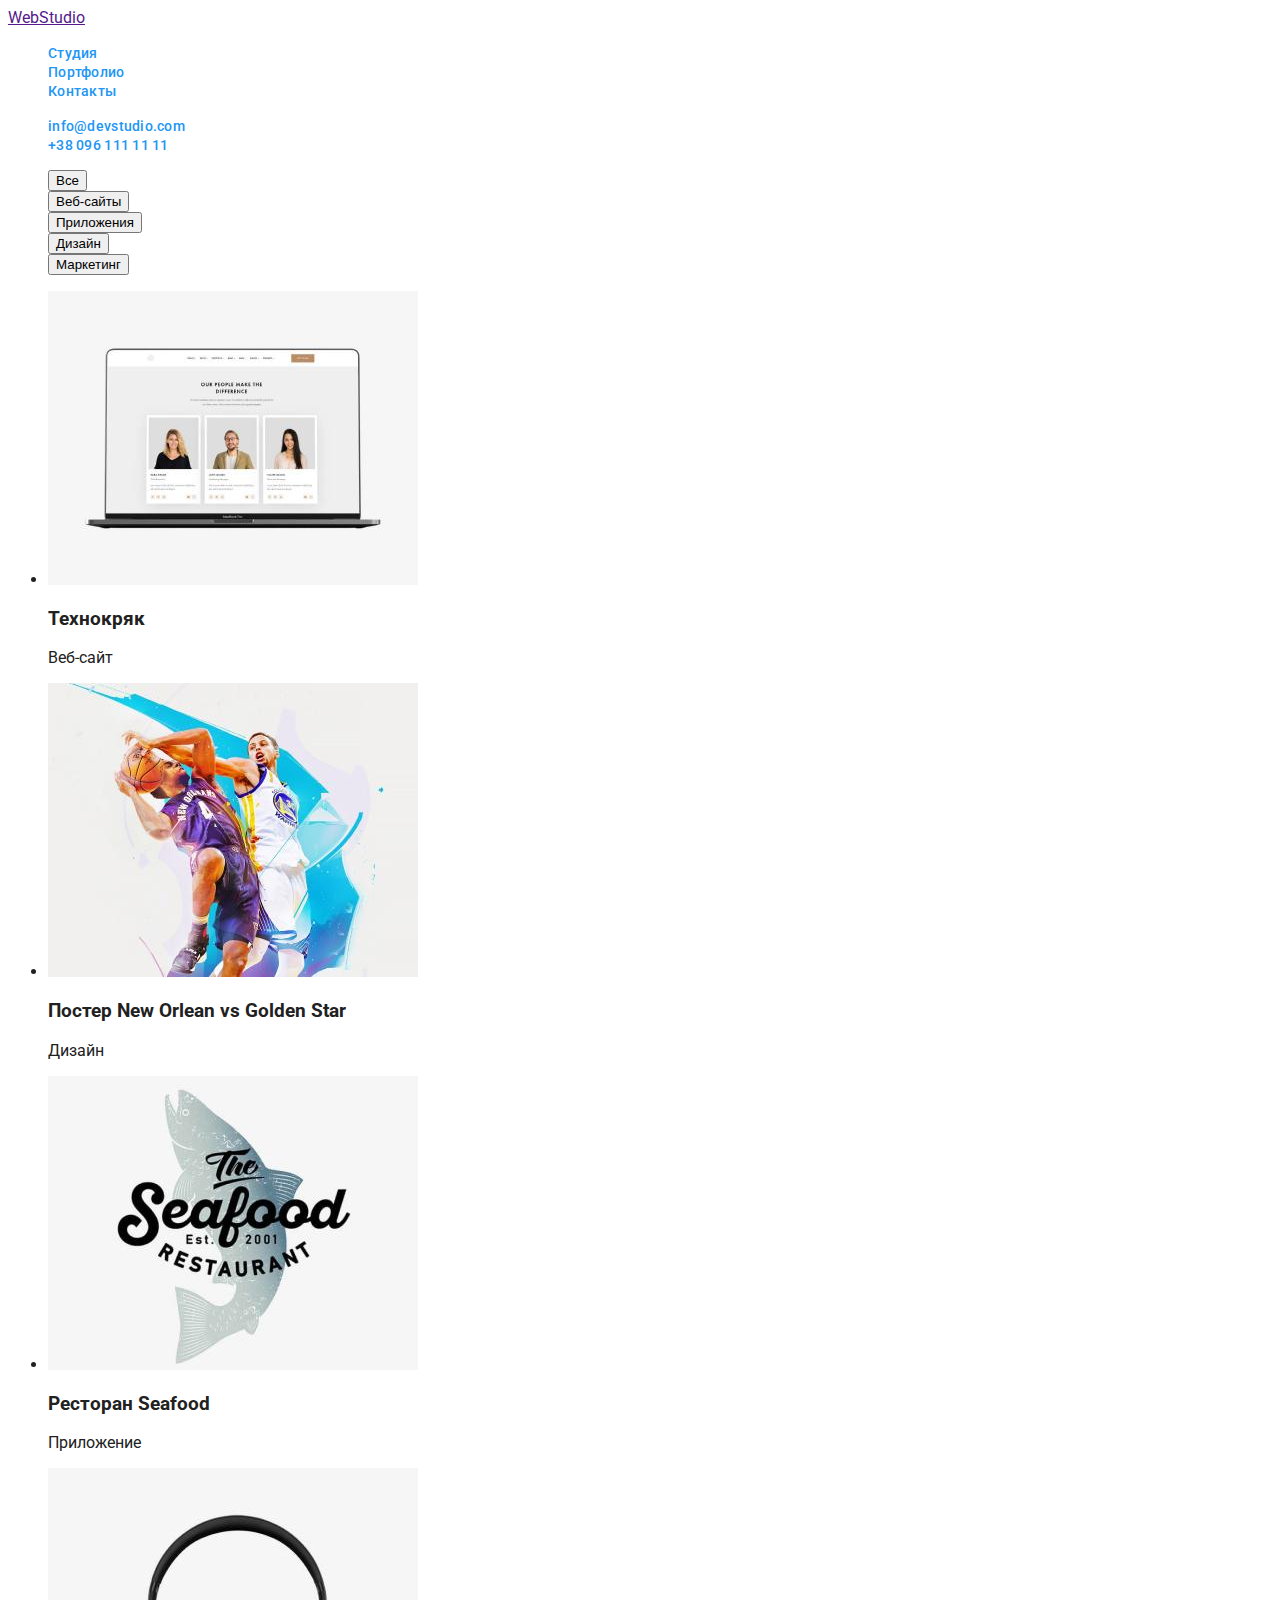
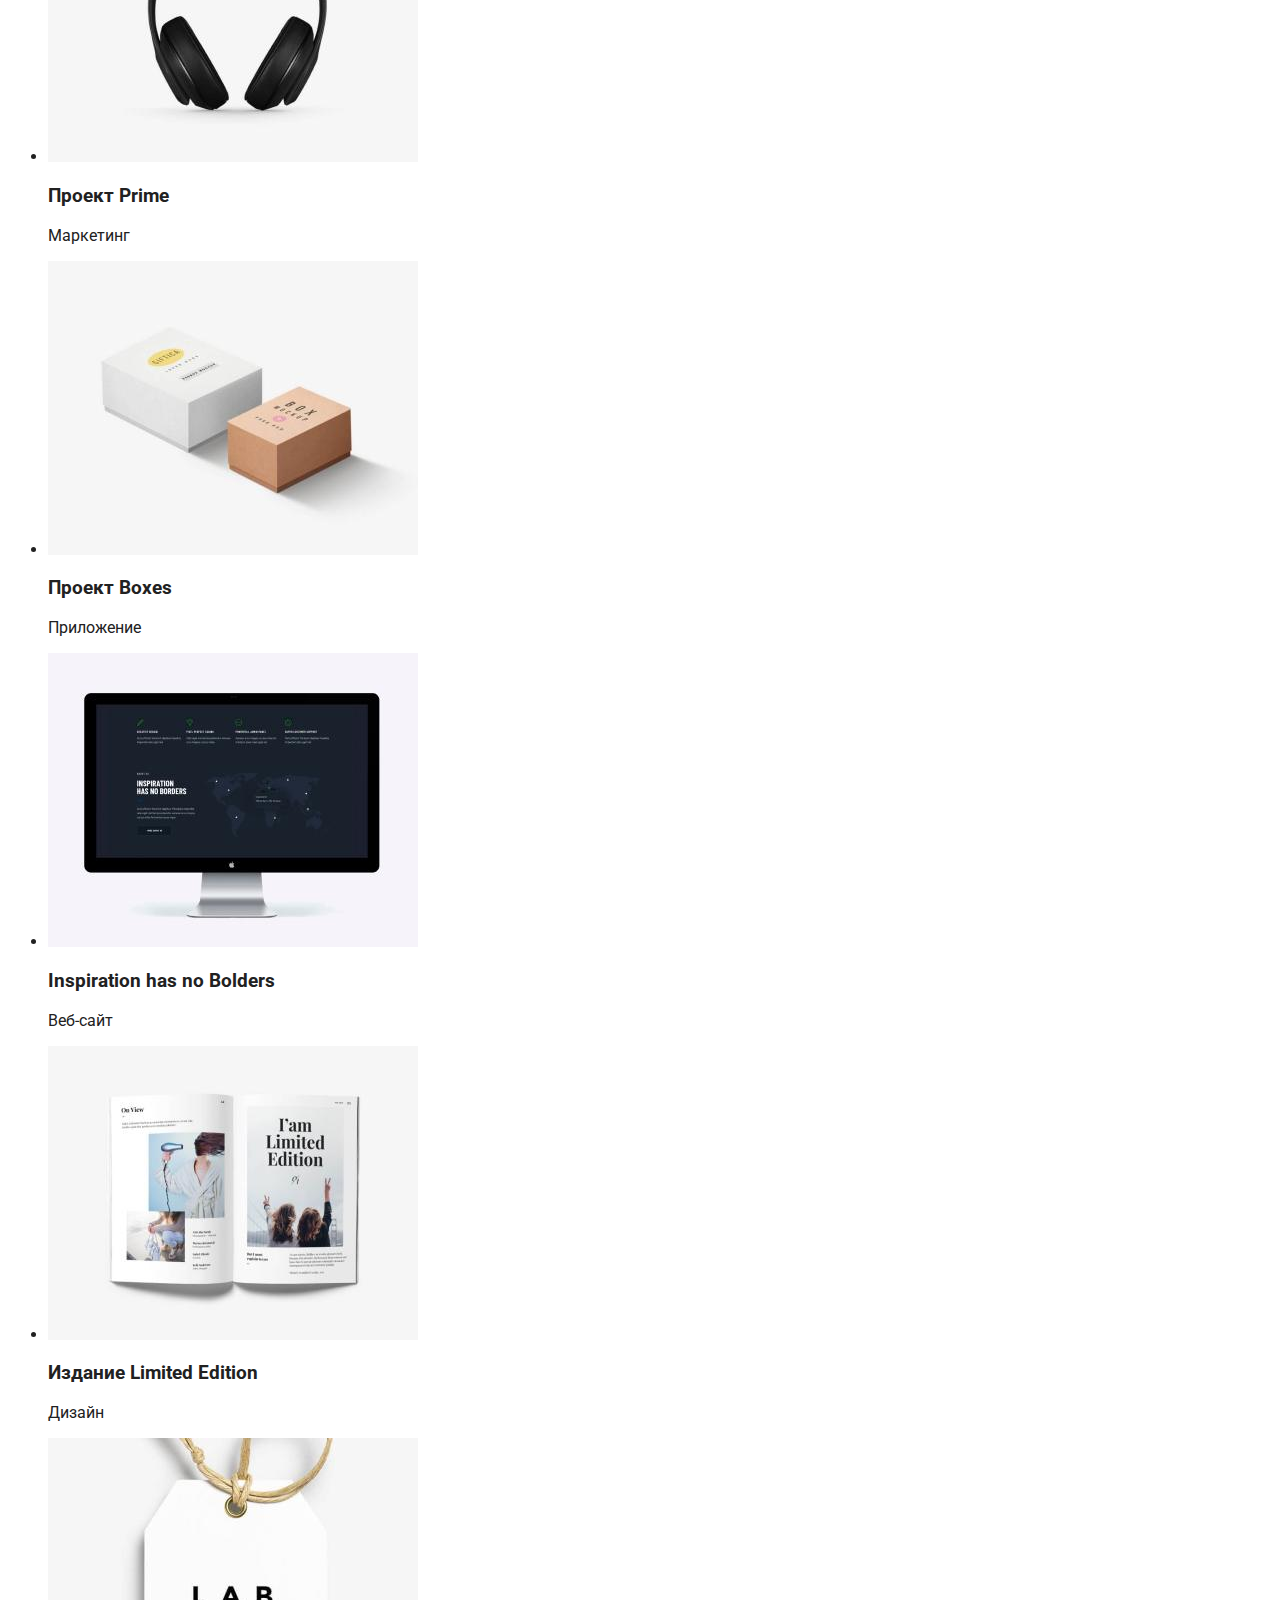
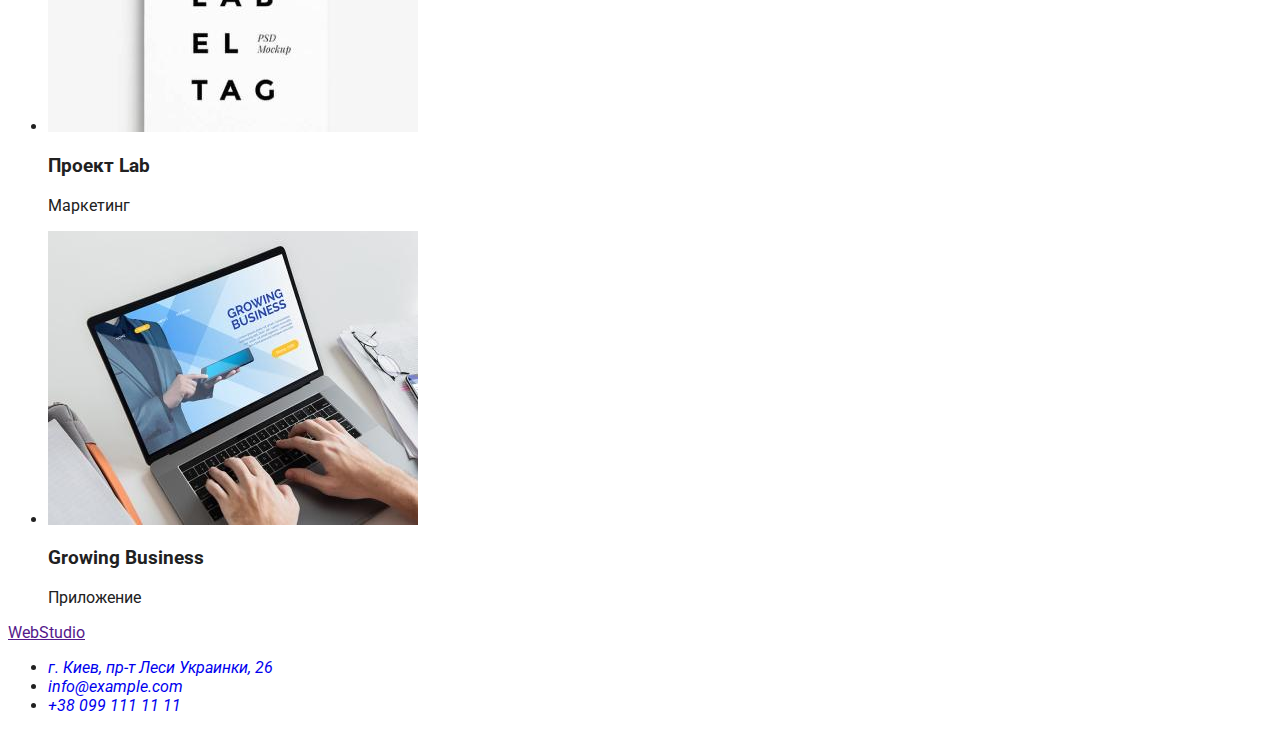
==== portfolio.html @ bc814dbd "3-d edition" ====
<!DOCTYPE html>
<html lang="ru">
<head>
    <meta charset="UTF-8">
    <meta http-equiv="X-UA-Compatible" content="IE=edge">
    <meta name="viewport" content="width=device-width, initial-scale=1.0">
    <title>Document</title>
    <link rel="preconnect" href="https://fonts.googleapis.com">
<link rel="preconnect" href="https://fonts.gstatic.com" crossorigin>
<link href="https://fonts.googleapis.com/css2?family=Raleway:wght@700&family=Roboto:wght@400;500;700;900&display=swap" rel="stylesheet">
<link rel="stylesheet" href="./css/styles.css">
</head>
<body>
    <header class="hdr">
        <a class="hdr-logo" href="">WebStudio</a>
        <nav class="hdr-navi">
            <ul class="hdr-list list">                
                <li class="hdr-item">
                    <a href="index.html" class="hdr-link link">Студия</a>
                </li>
                <li class="hdr-item">
                    <a href="portfolio.html" class="hdr-link link">Портфолио</a>
                </li>
                <li class="hdr-item">
                    <a href="" class="hdr-link link">Контакты</a>
                </li>
            </ul>
        </nav>
        <ul class="hdr-list list">
            <li class="hdr-item">
                <a class="hdr-mail link" href="mailto:info@devstudio.com">info@devstudio.com</a>
            </li>
            <li class="hdr-item">
                <a class="hdr-tel link" href="tel:+380961111111">+38 096 111 11 11</a>
            </li>
        </ul>
    </header>
    <main>
        <section class="port-sect-one">
            <ul class="mn-list list">
                <li >
                    <button type="button">Все</button>
                </li>
                <li>
                    <button type="button">Веб-сайты</button>
                </li>
                <li>
                    <button type="button">Приложения</button>
                </li>
                <li>
                    <button type="button">Дизайн</button>
                </li>
                <li>
                    <button type="button">Маркетинг</button>
                </li>
 
            </ul>
            <ul>
                <li>
                    <img
                        src="./images/texnolryak.jpg"
                        alt="Веб-сайт"
                        width="370"
                        height="294"
                    />
                    <h3>Технокряк</h3>
                    <p>Веб-сайт</p>
                </li>
                <li>
                    <img
                        src="./images/neworlean.jpg"
                        alt="Дизайн Постер"
                        width="370"
                        height="294"
                    />
                    <h3>Постер New Orlean vs Golden Star</h3>
                    <p>Дизайн</p>
                </li>
                <li>
                    <img
                        src="./images/restaurant.jpg"
                        alt="Ресторан"
                        width="370"
                        height="294"
                    />
                    <h3>Ресторан Seafood</h3>
                    <p>Приложение</p>
                </li>
            </ul>
            <ul>
                <li>
                    <img
                        src="./images/prime.jpg"
                        alt="Проект Prime"
                        width="370"
                        height="294"
                    />
                    <h3>Проект Prime</h3>
                    <p>Маркетинг</p>
                </li>
                <li>
                    <img
                        src="./images/boxes.jpg"
                        alt="Проект Boxes"
                        width="370"
                        height="294"
                    />
                    <h3>Проект Boxes</h3>
                    <p>Приложение</p>
                </li>
                <li>
                    <img
                        src="./images/inspiration.jpg"
                        alt="Inspiration"
                        width="370"
                        height="294"
                    />
                    <h3>Inspiration has no Bolders</h3>
                    <p>Веб-сайт</p>
                </li>
            </ul>
            <ul>
                <li>
                    <img
                        src="./images/izdanie.jpg"
                        alt="Издание"
                        width="370"
                        height="294"
                    />
                    <h3>Издание Limited Edition</h3>
                    <p>Дизайн</p>
                </li>
                <li>
                    <img
                        src="./images/lab.jpg"
                        alt="Проект Lab"
                        width="370"
                        height="294"
                    />
                    <h3>Проект Lab</h3>
                    <p>Маркетинг</p>
                </li>
                <li>
                    <img
                        src="./images/growing.jpg"
                        alt="Growing Business"
                        width="370"
                        height="294"
                    />
                    <h3>Growing Business</h3>
                    <p>Приложение</p>
                </li>
            </ul>

        </section>
    </main>
    <footer>
        <a href="">WebStudio</a>
        <address>
            <ul>
                <li>
                    <a class="link" href="https://goo.gl/maps/dzdZx8nhXecqDKRn8" 
                    target="_blank" rel="noopener noreferrer">г. Киев, пр-т Леси Украинки, 26</a>
                </li>
                <li>
                    <a class="link" href="mailto:info@example.com">info@example.com</a>
                </li>
                <li>
                    <a class="link" href="tel:+380991111111">+38 099 111 11 11</a>
                </li>
            </ul>
        </address>
    </footer>
</body>

</html>
---- css/styles.css ----
:root {
    --main-tit-color: #212121;
    --second-tit-color: #ffffff;
    --sec-one-bkground: #2F303A;
    --sec-other-bkground: #E5E5E5;
    --first-tex-color: #757575;
    --first-link-color: #212121;
    --accent-link-color: #2196f3;
    --third-link-color: #ffffff;
    --ftr-mail-tel-color: rgba(255, 255, 255, 0.6);

}

body {
    font-family: 'Roboto', sans-serif;
    color: #212121;
}
/* Deleting point's from list  */
.list {
    list-style: none;
}

/* Deleting underlining links */
.link {
    text-decoration: none;
}


/*----------------------- Index - HEADER -------------------- */
/*.hdr {
    background-color: yellow;
}
*/

.hdr-list .link {
    color: var(--accent-link-color);
}

.hdr-link {
    font-weight: 500;
    font-size: 14px;
    line-height: 1.14;
    letter-spacing: 0.02em;
    color: var(--first-link-color);
}

.hdr-link:hover,
.hdr-link:focus {
    color: var(--accent-link-color);
}

.hdr-mail {
    font-weight: 500;
    font-size: 14px;
    line-height: 1.14;
    letter-spacing: 0.02em;
    color: var(--first-link-color);
}

.hdr-mail:hover,
.hdr-mail:focus {
    color: var(--accent-link-color);
}

.hdr-tel {
    font-weight: 500;
    font-size: 14px;
    line-height: 1.14;
    letter-spacing: 0.02em;
    color: var(--first-link-color);
}

.hdr-tel:hover,
.hdr-tel:focus {
    color: var(--accent-link-color);
}

/*----------------------- Index - MAIN -------------------- */
.mn-sect-one {
    background-color: var(--sec-one-bkground);
}

.mn-h-one {
    font-weight: 900;
    font-size: 44px;
    line-height: 1.36;
    text-align: center;
    letter-spacing: 0.06em;
    text-transform: uppercase;
    color: var(--second-tit-color);
}

.mn-btn {
    font-family: inherit;
    font-weight: 700;
    font-size: 16px;
    line-height: 1.87;
    display: flex;
    align-items: center;
    text-align: center;
    letter-spacing: 0.06em;
    color: var(--third-li-color);
}
/* font-style: normal; */

.mn-sect-two {
    background-color: var(--sec-other-bkground);
}

/*  ------- Внимание к деталям ---- */
.mn-sect-three {
    color: var(--sec-other-bkground);
}
/* background-color: var(--sec-other-bkground); */

.sect-three-h-three {
    font-weight: 700;
    font-size: 14px;
    line-height: 1.14;
    letter-spacing: 0.03em;
    text-transform: uppercase;
    color: var(--main-tit-color);
}

.sect-three-p {
    font-weight: normal;
    font-size: 14px;
    line-height: 1.71;
    letter-spacing: 0.03em;
    color: var(--first-tex-color);
}


.sect-four-h-two {
    font-weight: 700;
    font-size: 36px;
    line-height: 1.17;
    text-align: center;
    letter-spacing: 0.03em;
 }
 /* color: #212121; */

 .mn-h-three {
    font-weight: 700;
    font-size: 36px;
    line-height: 1.17;
    text-align: center;
    letter-spacing: 0.03em;
 }
 /* color: #212121; */

 .mn-sect-four {
    color: var(--sec-other-bkground);
}

.sect-four-h-two {
    font-weight: 700;
font-size: 36px;
line-height: 1.17;
text-align: center;
letter-spacing: 0.03em;
color: var(--main-tit-color);
}

.mn-sect-five {
    color: var(--sec-other-bkground);
}

.sect-five-h-two {
    font-weight: 700;
font-size: 36px;
line-height: 1.17;
text-align: center;
letter-spacing: 0.03em;
color: var(--main-tit-color);
}

.sect-five-h-three {
    font-weight: 500;
    font-size: 16px;
    line-height: 1.19;
    text-align: center;
    letter-spacing: 0.03em;
    color: var(--first-h-color);
}

.sect-five-p {
    font-weight: 400;
    font-size: 16px;
    line-height: 1.19px;
    text-align: center;
    letter-spacing: 0.03em;
    color: var(--first-tex-color);
}

/* ------ FOOTER ------------ */
.ftr {
    background-color: var(--first-tex-color);
}

.ftr-address {
    font-style: normal;
    font-weight: 400;
    font-size: 14px;
    line-height: 1.71;
    letter-spacing: 0.03em;
    color: var(--second-tit-color);
}

.ftr-mail {
    font-style: normal;
    font-weight: 400;
    font-size: 14px;
    line-height: 1.71;
    letter-spacing: 0.03em;
    color: var(--ftr-mail-tel-color);
}

.ftr-mail:hover,
.ftr-mail:focus {
    color: var(--accent-link-color);
}

.ftr-tel {
    font-style: normal;
    font-weight: normal;
    font-size: 14px;
    line-height: 1.71;
    letter-spacing: 0.03em;
    color: var(--ftr-mail-tel-color);
}

.ftr-tel:hover,
.ftr-tel:focus {
    color: var(--accent-link-color);
}

.black-li {
    color: #212121;
}
.black-li:hover {
    color: #2196f3;
}
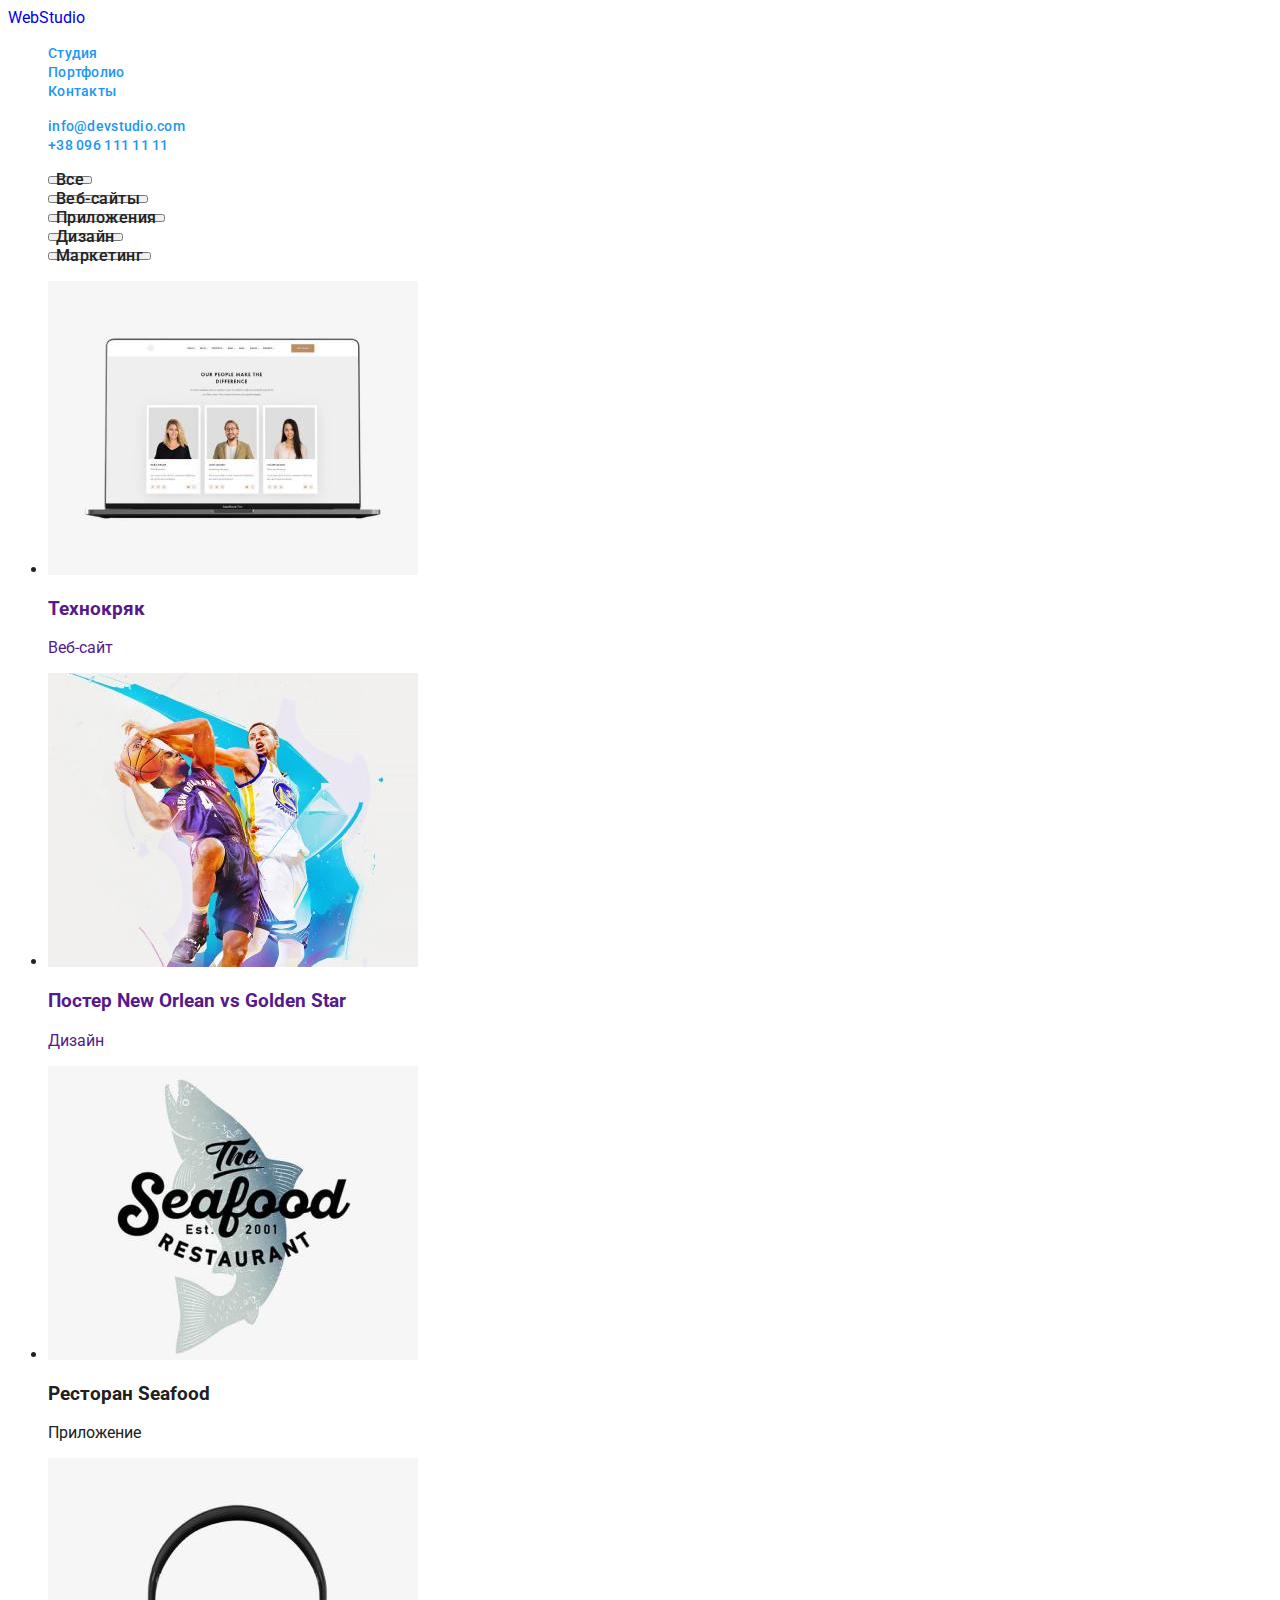
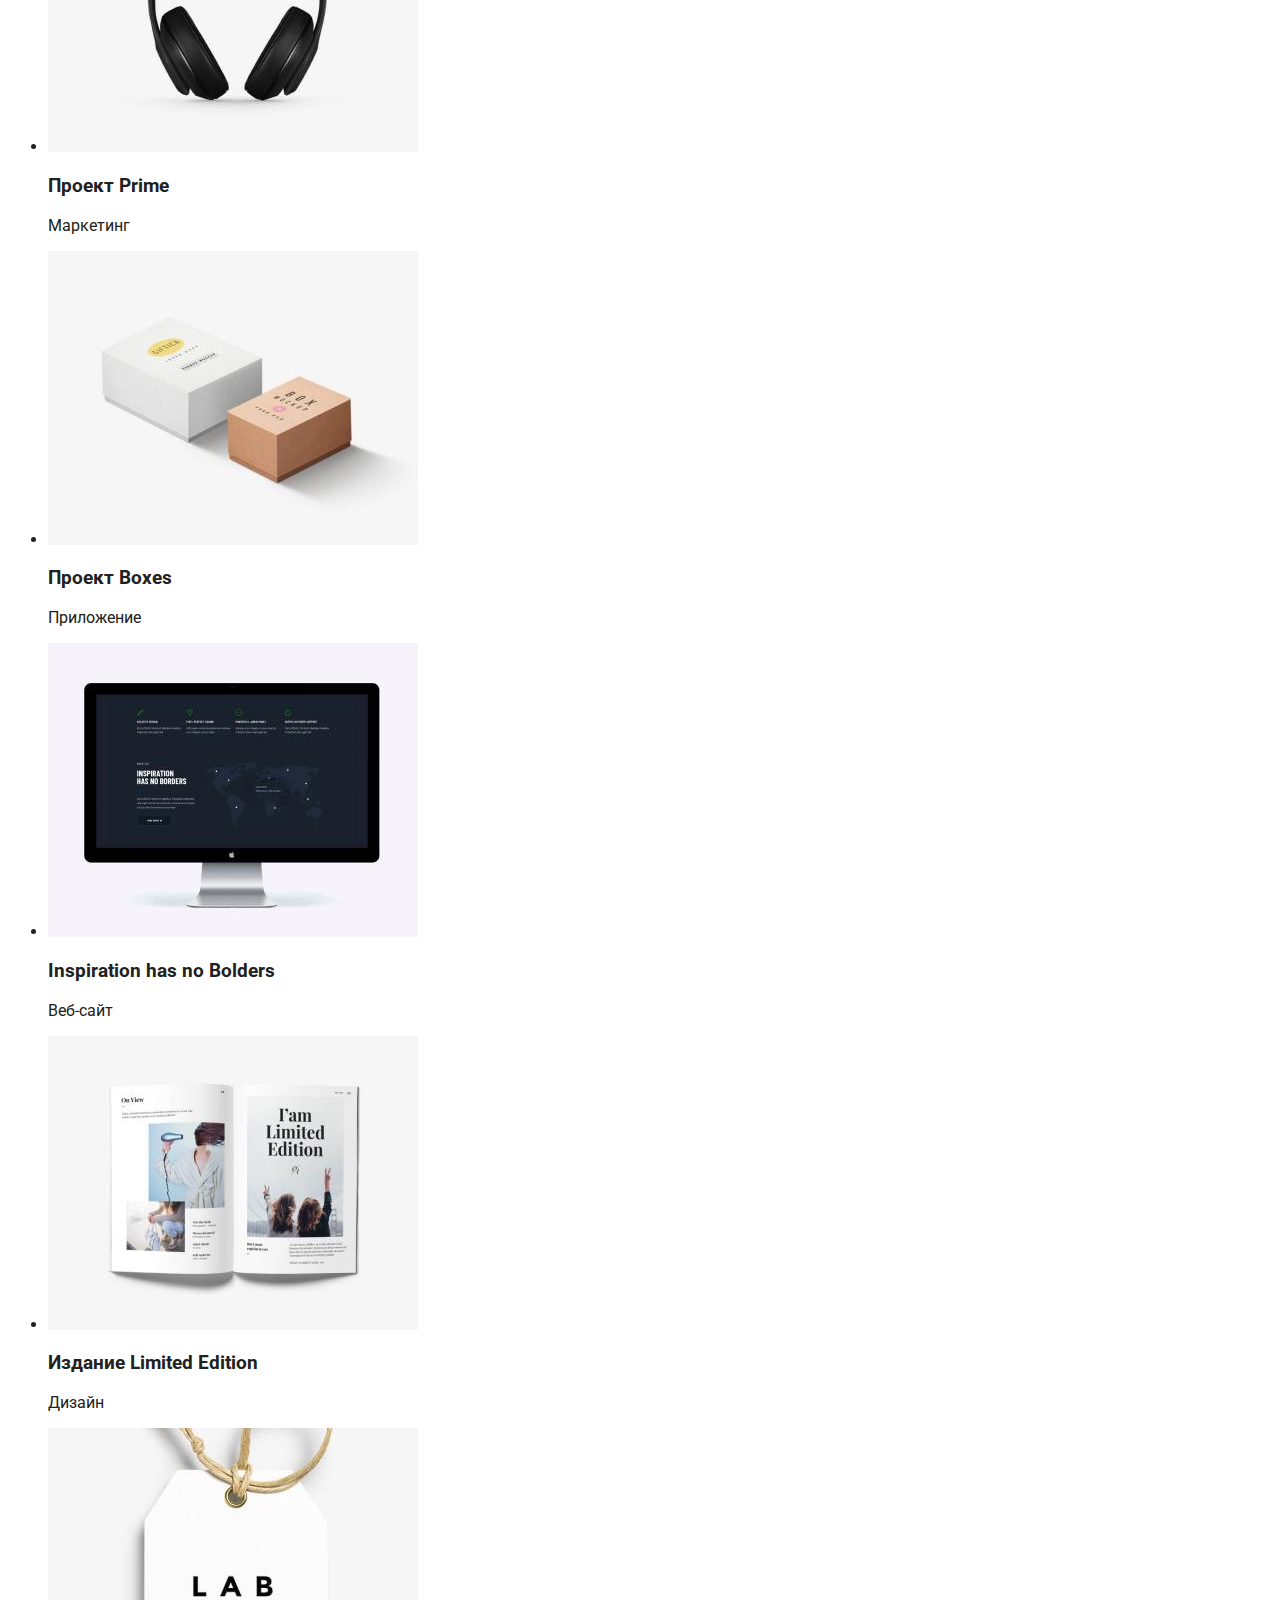
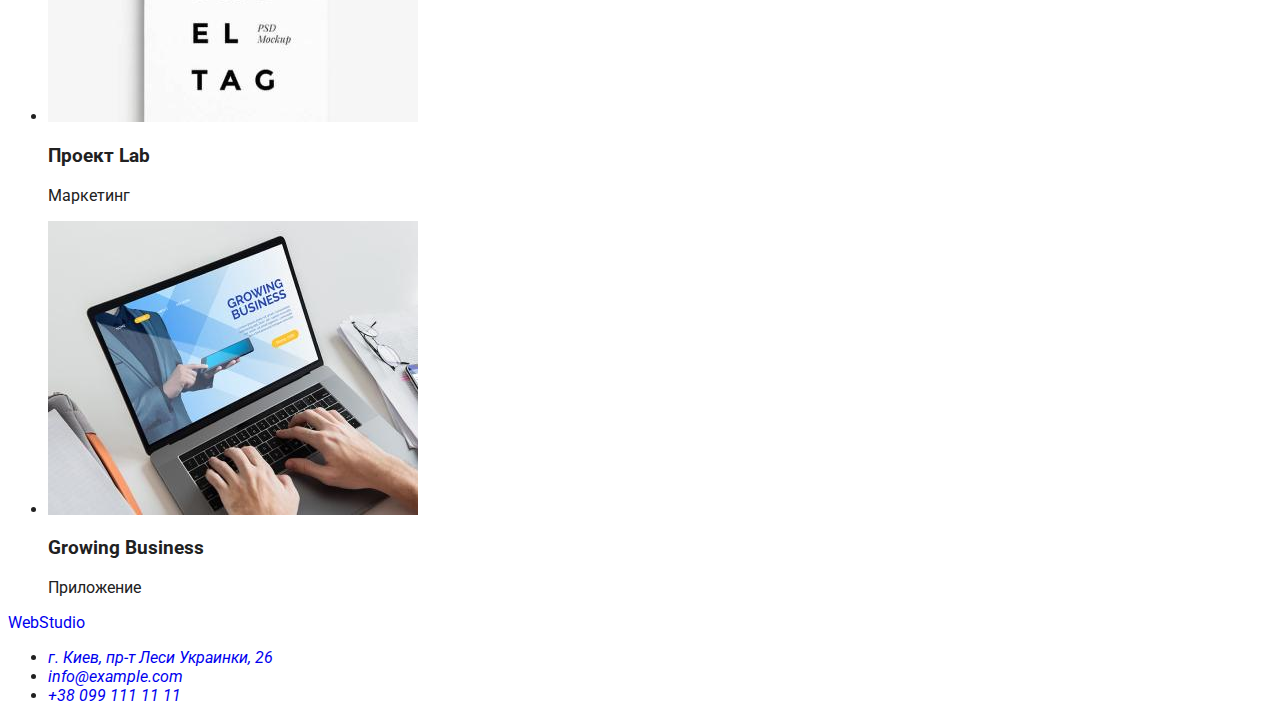
==== commit acfc5135: "Edit Portfolio" ====
--- a/portfolio.html
+++ b/portfolio.html
@@ -1,176 +1,141 @@
 <!DOCTYPE html>
 <html lang="ru">
-<head>
-    <meta charset="UTF-8">
-    <meta http-equiv="X-UA-Compatible" content="IE=edge">
-    <meta name="viewport" content="width=device-width, initial-scale=1.0">
+  <head>
+    <meta charset="UTF-8" />
+    <meta http-equiv="X-UA-Compatible" content="IE=edge" />
+    <meta name="viewport" content="width=device-width, initial-scale=1.0" />
     <title>Document</title>
-    <link rel="preconnect" href="https://fonts.googleapis.com">
-<link rel="preconnect" href="https://fonts.gstatic.com" crossorigin>
-<link href="https://fonts.googleapis.com/css2?family=Raleway:wght@700&family=Roboto:wght@400;500;700;900&display=swap" rel="stylesheet">
-<link rel="stylesheet" href="./css/styles.css">
-</head>
-<body>
+    <link rel="preconnect" href="https://fonts.googleapis.com" />
+    <link rel="preconnect" href="https://fonts.gstatic.com" crossorigin />
+    <link
+      href="https://fonts.googleapis.com/css2?family=Raleway:wght@700&family=Roboto:wght@400;500;700;900&display=swap"
+      rel="stylesheet"
+    />
+    <link rel="stylesheet" href="./css/styles.css" />
+  </head>
+  <body>
     <header class="hdr">
-        <a class="hdr-logo" href="">WebStudio</a>
-        <nav class="hdr-navi">
-            <ul class="hdr-list list">                
-                <li class="hdr-item">
-                    <a href="index.html" class="hdr-link link">Студия</a>
-                </li>
-                <li class="hdr-item">
-                    <a href="portfolio.html" class="hdr-link link">Портфолио</a>
-                </li>
-                <li class="hdr-item">
-                    <a href="" class="hdr-link link">Контакты</a>
-                </li>
-            </ul>
-        </nav>
+      <a class="hdr-logo link" href="index.html">WebStudio</a>
+      <nav class="hdr-navi">
         <ul class="hdr-list list">
-            <li class="hdr-item">
-                <a class="hdr-mail link" href="mailto:info@devstudio.com">info@devstudio.com</a>
-            </li>
-            <li class="hdr-item">
-                <a class="hdr-tel link" href="tel:+380961111111">+38 096 111 11 11</a>
-            </li>
+          <li class="hdr-item">
+            <a href="index.html" class="hdr-link link">Студия</a>
+          </li>
+          <li class="hdr-item">
+            <a href="portfolio.html" class="hdr-link link">Портфолио</a>
+          </li>
+          <li class="hdr-item">
+            <a href="" class="hdr-link link">Контакты</a>
+          </li>
         </ul>
+      </nav>
+      <ul class="hdr-list list">
+        <li class="hdr-item">
+          <a class="hdr-mail link" href="mailto:info@devstudio.com">info@devstudio.com</a>
+        </li>
+        <li class="hdr-item">
+          <a class="hdr-tel link" href="tel:+380961111111">+38 096 111 11 11</a>
+        </li>
+      </ul>
     </header>
     <main>
-        <section class="port-sect-one">
-            <ul class="mn-list list">
-                <li >
-                    <button type="button">Все</button>
-                </li>
-                <li>
-                    <button type="button">Веб-сайты</button>
-                </li>
-                <li>
-                    <button type="button">Приложения</button>
-                </li>
-                <li>
-                    <button type="button">Дизайн</button>
-                </li>
-                <li>
-                    <button type="button">Маркетинг</button>
-                </li>
- 
-            </ul>
-            <ul>
-                <li>
-                    <img
-                        src="./images/texnolryak.jpg"
-                        alt="Веб-сайт"
-                        width="370"
-                        height="294"
-                    />
-                    <h3>Технокряк</h3>
-                    <p>Веб-сайт</p>
-                </li>
-                <li>
-                    <img
-                        src="./images/neworlean.jpg"
-                        alt="Дизайн Постер"
-                        width="370"
-                        height="294"
-                    />
-                    <h3>Постер New Orlean vs Golden Star</h3>
-                    <p>Дизайн</p>
-                </li>
-                <li>
-                    <img
-                        src="./images/restaurant.jpg"
-                        alt="Ресторан"
-                        width="370"
-                        height="294"
-                    />
-                    <h3>Ресторан Seafood</h3>
-                    <p>Приложение</p>
-                </li>
-            </ul>
-            <ul>
-                <li>
-                    <img
-                        src="./images/prime.jpg"
-                        alt="Проект Prime"
-                        width="370"
-                        height="294"
-                    />
-                    <h3>Проект Prime</h3>
-                    <p>Маркетинг</p>
-                </li>
-                <li>
-                    <img
-                        src="./images/boxes.jpg"
-                        alt="Проект Boxes"
-                        width="370"
-                        height="294"
-                    />
-                    <h3>Проект Boxes</h3>
-                    <p>Приложение</p>
-                </li>
-                <li>
-                    <img
-                        src="./images/inspiration.jpg"
-                        alt="Inspiration"
-                        width="370"
-                        height="294"
-                    />
-                    <h3>Inspiration has no Bolders</h3>
-                    <p>Веб-сайт</p>
-                </li>
-            </ul>
-            <ul>
-                <li>
-                    <img
-                        src="./images/izdanie.jpg"
-                        alt="Издание"
-                        width="370"
-                        height="294"
-                    />
-                    <h3>Издание Limited Edition</h3>
-                    <p>Дизайн</p>
-                </li>
-                <li>
-                    <img
-                        src="./images/lab.jpg"
-                        alt="Проект Lab"
-                        width="370"
-                        height="294"
-                    />
-                    <h3>Проект Lab</h3>
-                    <p>Маркетинг</p>
-                </li>
-                <li>
-                    <img
-                        src="./images/growing.jpg"
-                        alt="Growing Business"
-                        width="370"
-                        height="294"
-                    />
-                    <h3>Growing Business</h3>
-                    <p>Приложение</p>
-                </li>
-            </ul>
+      <section class="port-sect-one">
+        <ul class="port-list list">
+          <li class="port-item">
+            <button class="port-btn" type="button">Все</button>
+          </li>
+          <li class="port-item">
+            <button class="port-btn" type="button">Веб-сайты</button>
+          </li>
+          <li class="port-item">
+            <button class="port-btn" type="button">Приложения</button>
+          </li>
+          <li class="port-item">
+            <button class="port-btn" type="button">Дизайн</button>
+          </li>
+          <li class="port-item">
+            <button class="port-btn" type="button">Маркетинг</button>
+          </li>
+        </ul>
+        <ul>
+          <li>
+            <a class="link" href="" target="_blank" rel="noopener noreferrer">
+              <img src="./images/texnolryak.jpg" alt="Веб-сайт" width="370" height="294" />
 
-        </section>
+              <h3>Технокряк</h3>
+              <p>Веб-сайт</p>
+            </a>
+          </li>
+          <li>
+            <a class="link" href="" target="_blank" rel="noopener noreferrer">
+              <img src="./images/neworlean.jpg" alt="Дизайн Постер" width="370" height="294" />
+              <h3>Постер New Orlean vs Golden Star</h3>
+              <p>Дизайн</p>
+            </a>
+          </li>
+          <li>
+            <img src="./images/restaurant.jpg" alt="Ресторан" width="370" height="294" />
+            <h3>Ресторан Seafood</h3>
+            <p>Приложение</p>
+          </li>
+        </ul>
+        <ul>
+          <li>
+            <img src="./images/prime.jpg" alt="Проект Prime" width="370" height="294" />
+            <h3>Проект Prime</h3>
+            <p>Маркетинг</p>
+          </li>
+          <li>
+            <img src="./images/boxes.jpg" alt="Проект Boxes" width="370" height="294" />
+            <h3>Проект Boxes</h3>
+            <p>Приложение</p>
+          </li>
+          <li>
+            <img src="./images/inspiration.jpg" alt="Inspiration" width="370" height="294" />
+            <h3>Inspiration has no Bolders</h3>
+            <p>Веб-сайт</p>
+          </li>
+        </ul>
+        <ul>
+          <li>
+            <img src="./images/izdanie.jpg" alt="Издание" width="370" height="294" />
+            <h3>Издание Limited Edition</h3>
+            <p>Дизайн</p>
+          </li>
+          <li>
+            <img src="./images/lab.jpg" alt="Проект Lab" width="370" height="294" />
+            <h3>Проект Lab</h3>
+            <p>Маркетинг</p>
+          </li>
+          <li>
+            <img src="./images/growing.jpg" alt="Growing Business" width="370" height="294" />
+            <h3>Growing Business</h3>
+            <p>Приложение</p>
+          </li>
+        </ul>
+      </section>
     </main>
     <footer>
-        <a href="">WebStudio</a>
-        <address>
-            <ul>
-                <li>
-                    <a class="link" href="https://goo.gl/maps/dzdZx8nhXecqDKRn8" 
-                    target="_blank" rel="noopener noreferrer">г. Киев, пр-т Леси Украинки, 26</a>
-                </li>
-                <li>
-                    <a class="link" href="mailto:info@example.com">info@example.com</a>
-                </li>
-                <li>
-                    <a class="link" href="tel:+380991111111">+38 099 111 11 11</a>
-                </li>
-            </ul>
-        </address>
+      <a class="hdr-logo link" href="index.html">WebStudio</a>
+      <address>
+        <ul>
+          <li>
+            <a
+              class="link"
+              href="https://goo.gl/maps/dzdZx8nhXecqDKRn8"
+              target="_blank"
+              rel="noopener noreferrer"
+              >г. Киев, пр-т Леси Украинки, 26</a
+            >
+          </li>
+          <li>
+            <a class="link" href="mailto:info@example.com">info@example.com</a>
+          </li>
+          <li>
+            <a class="link" href="tel:+380991111111">+38 099 111 11 11</a>
+          </li>
+        </ul>
+      </address>
     </footer>
-</body>
-
-</html> 
+  </body>
+</html>
--- a/css/styles.css
+++ b/css/styles.css
@@ -1,30 +1,30 @@
 :root {
-    --main-tit-color: #212121;
-    --second-tit-color: #ffffff;
-    --sec-one-bkground: #2F303A;
-    --sec-other-bkground: #E5E5E5;
-    --first-tex-color: #757575;
-    --first-link-color: #212121;
-    --accent-link-color: #2196f3;
-    --third-link-color: #ffffff;
-    --ftr-mail-tel-color: rgba(255, 255, 255, 0.6);
-
+  --main-tit-color: #212121;
+  --second-tit-color: #ffffff;
+  --sec-one-bkground: #2f303a;
+  --sec-other-bkground: #e5e5e5;
+  --first-tex-color: #757575;
+  --first-link-color: #212121;
+  --accent-link-color: #2196f3;
+  --third-link-color: #ffffff;
+  --ftr-mail-tel-color: rgba(255, 255, 255, 0.6);
+  --first-btn-text-color: #212121;
+  --accent-btn-text-color: #ffffff;
 }
 
 body {
-    font-family: 'Roboto', sans-serif;
-    color: #212121;
+  font-family: 'Roboto', sans-serif;
+  color: #212121;
 }
 /* Deleting point's from list  */
 .list {
-    list-style: none;
+  list-style: none;
 }
 
 /* Deleting underlining links */
 .link {
-    text-decoration: none;
-}
-
+  text-decoration: none;
+}
 
 /*----------------------- Index - HEADER -------------------- */
 /*.hdr {
@@ -33,211 +33,223 @@
 */
 
 .hdr-list .link {
-    color: var(--accent-link-color);
+  color: var(--accent-link-color);
 }
 
 .hdr-link {
-    font-weight: 500;
-    font-size: 14px;
-    line-height: 1.14;
-    letter-spacing: 0.02em;
-    color: var(--first-link-color);
+  font-weight: 500;
+  font-size: 14px;
+  line-height: 1.14;
+  letter-spacing: 0.02em;
+  color: var(--first-link-color);
 }
 
 .hdr-link:hover,
 .hdr-link:focus {
-    color: var(--accent-link-color);
+  color: var(--accent-link-color);
 }
 
 .hdr-mail {
-    font-weight: 500;
-    font-size: 14px;
-    line-height: 1.14;
-    letter-spacing: 0.02em;
-    color: var(--first-link-color);
+  font-weight: 500;
+  font-size: 14px;
+  line-height: 1.14;
+  letter-spacing: 0.02em;
+  color: var(--first-link-color);
 }
 
 .hdr-mail:hover,
 .hdr-mail:focus {
-    color: var(--accent-link-color);
+  color: var(--accent-link-color);
 }
 
 .hdr-tel {
-    font-weight: 500;
-    font-size: 14px;
-    line-height: 1.14;
-    letter-spacing: 0.02em;
-    color: var(--first-link-color);
+  font-weight: 500;
+  font-size: 14px;
+  line-height: 1.14;
+  letter-spacing: 0.02em;
+  color: var(--first-link-color);
 }
 
 .hdr-tel:hover,
 .hdr-tel:focus {
-    color: var(--accent-link-color);
+  color: var(--accent-link-color);
 }
 
 /*----------------------- Index - MAIN -------------------- */
 .mn-sect-one {
-    background-color: var(--sec-one-bkground);
+  background-color: var(--sec-one-bkground);
 }
 
 .mn-h-one {
-    font-weight: 900;
-    font-size: 44px;
-    line-height: 1.36;
-    text-align: center;
-    letter-spacing: 0.06em;
-    text-transform: uppercase;
-    color: var(--second-tit-color);
+  font-weight: 900;
+  font-size: 44px;
+  line-height: 1.36;
+  text-align: center;
+  letter-spacing: 0.06em;
+  text-transform: uppercase;
+  color: var(--second-tit-color);
 }
 
 .mn-btn {
-    font-family: inherit;
-    font-weight: 700;
-    font-size: 16px;
-    line-height: 1.87;
-    display: flex;
-    align-items: center;
-    text-align: center;
-    letter-spacing: 0.06em;
-    color: var(--third-li-color);
+  font-family: inherit;
+  font-weight: 700;
+  font-size: 16px;
+  line-height: 1.87;
+  display: flex;
+  align-items: center;
+  text-align: center;
+  letter-spacing: 0.06em;
+  color: var(--third-li-color);
 }
 /* font-style: normal; */
 
 .mn-sect-two {
-    background-color: var(--sec-other-bkground);
+  background-color: var(--sec-other-bkground);
 }
 
 /*  ------- Внимание к деталям ---- */
 .mn-sect-three {
-    color: var(--sec-other-bkground);
+  color: var(--sec-other-bkground);
 }
 /* background-color: var(--sec-other-bkground); */
 
 .sect-three-h-three {
-    font-weight: 700;
-    font-size: 14px;
-    line-height: 1.14;
-    letter-spacing: 0.03em;
-    text-transform: uppercase;
-    color: var(--main-tit-color);
+  font-weight: 700;
+  font-size: 14px;
+  line-height: 1.14;
+  letter-spacing: 0.03em;
+  text-transform: uppercase;
+  color: var(--main-tit-color);
 }
 
 .sect-three-p {
-    font-weight: normal;
-    font-size: 14px;
-    line-height: 1.71;
-    letter-spacing: 0.03em;
-    color: var(--first-tex-color);
-}
-
+  font-weight: normal;
+  font-size: 14px;
+  line-height: 1.71;
+  letter-spacing: 0.03em;
+  color: var(--first-tex-color);
+}
 
 .sect-four-h-two {
-    font-weight: 700;
-    font-size: 36px;
-    line-height: 1.17;
-    text-align: center;
-    letter-spacing: 0.03em;
- }
- /* color: #212121; */
-
- .mn-h-three {
-    font-weight: 700;
-    font-size: 36px;
-    line-height: 1.17;
-    text-align: center;
-    letter-spacing: 0.03em;
- }
- /* color: #212121; */
-
- .mn-sect-four {
-    color: var(--sec-other-bkground);
+  font-weight: 700;
+  font-size: 36px;
+  line-height: 1.17;
+  text-align: center;
+  letter-spacing: 0.03em;
+}
+/* color: #212121; */
+
+.mn-h-three {
+  font-weight: 700;
+  font-size: 36px;
+  line-height: 1.17;
+  text-align: center;
+  letter-spacing: 0.03em;
+}
+/* color: #212121; */
+
+.mn-sect-four {
+  color: var(--sec-other-bkground);
 }
 
 .sect-four-h-two {
-    font-weight: 700;
-font-size: 36px;
-line-height: 1.17;
-text-align: center;
-letter-spacing: 0.03em;
-color: var(--main-tit-color);
+  font-weight: 700;
+  font-size: 36px;
+  line-height: 1.17;
+  text-align: center;
+  letter-spacing: 0.03em;
+  color: var(--main-tit-color);
 }
 
 .mn-sect-five {
-    color: var(--sec-other-bkground);
+  color: var(--sec-other-bkground);
 }
 
 .sect-five-h-two {
-    font-weight: 700;
-font-size: 36px;
-line-height: 1.17;
-text-align: center;
-letter-spacing: 0.03em;
-color: var(--main-tit-color);
+  font-weight: 700;
+  font-size: 36px;
+  line-height: 1.17;
+  text-align: center;
+  letter-spacing: 0.03em;
+  color: var(--main-tit-color);
 }
 
 .sect-five-h-three {
-    font-weight: 500;
-    font-size: 16px;
-    line-height: 1.19;
-    text-align: center;
-    letter-spacing: 0.03em;
-    color: var(--first-h-color);
+  font-weight: 500;
+  font-size: 16px;
+  line-height: 1.19;
+  text-align: center;
+  letter-spacing: 0.03em;
+  color: var(--first-h-color);
 }
 
 .sect-five-p {
-    font-weight: 400;
-    font-size: 16px;
-    line-height: 1.19px;
-    text-align: center;
-    letter-spacing: 0.03em;
-    color: var(--first-tex-color);
+  font-weight: 400;
+  font-size: 16px;
+  line-height: 1.19px;
+  text-align: center;
+  letter-spacing: 0.03em;
+  color: var(--first-tex-color);
 }
 
 /* ------ FOOTER ------------ */
 .ftr {
-    background-color: var(--first-tex-color);
+  background-color: var(--first-tex-color);
 }
 
 .ftr-address {
-    font-style: normal;
-    font-weight: 400;
-    font-size: 14px;
-    line-height: 1.71;
-    letter-spacing: 0.03em;
-    color: var(--second-tit-color);
+  font-style: normal;
+  font-weight: 400;
+  font-size: 14px;
+  line-height: 1.71;
+  letter-spacing: 0.03em;
+  color: var(--second-tit-color);
 }
 
 .ftr-mail {
-    font-style: normal;
-    font-weight: 400;
-    font-size: 14px;
-    line-height: 1.71;
-    letter-spacing: 0.03em;
-    color: var(--ftr-mail-tel-color);
+  font-style: normal;
+  font-weight: 400;
+  font-size: 14px;
+  line-height: 1.71;
+  letter-spacing: 0.03em;
+  color: var(--ftr-mail-tel-color);
 }
 
 .ftr-mail:hover,
 .ftr-mail:focus {
-    color: var(--accent-link-color);
+  color: var(--accent-link-color);
 }
 
 .ftr-tel {
-    font-style: normal;
-    font-weight: normal;
-    font-size: 14px;
-    line-height: 1.71;
-    letter-spacing: 0.03em;
-    color: var(--ftr-mail-tel-color);
+  font-style: normal;
+  font-weight: normal;
+  font-size: 14px;
+  line-height: 1.71;
+  letter-spacing: 0.03em;
+  color: var(--ftr-mail-tel-color);
 }
 
 .ftr-tel:hover,
 .ftr-tel:focus {
-    color: var(--accent-link-color);
-}
-
-.black-li {
-    color: #212121;
-}
-.black-li:hover {
-    color: #2196f3;
-}+  color: var(--accent-link-color);
+}
+
+/* ---------- PORTFOLIO.html ------------- */
+/* ---------- MAIN ------------- */
+
+.port-btn {
+  font-family: inherit;
+  font-style: normal;
+  font-weight: 500;
+  font-size: 16px;
+  line-height: 1.62px;
+  text-align: center;
+  letter-spacing: 0.03em;
+  color: var(--first-btn-text-color);
+}
+/*     font-family: Roboto; */
+
+.port-btn:hover,
+.port-btn:focus {
+  color: var(--accent-btn-text-color);
+}
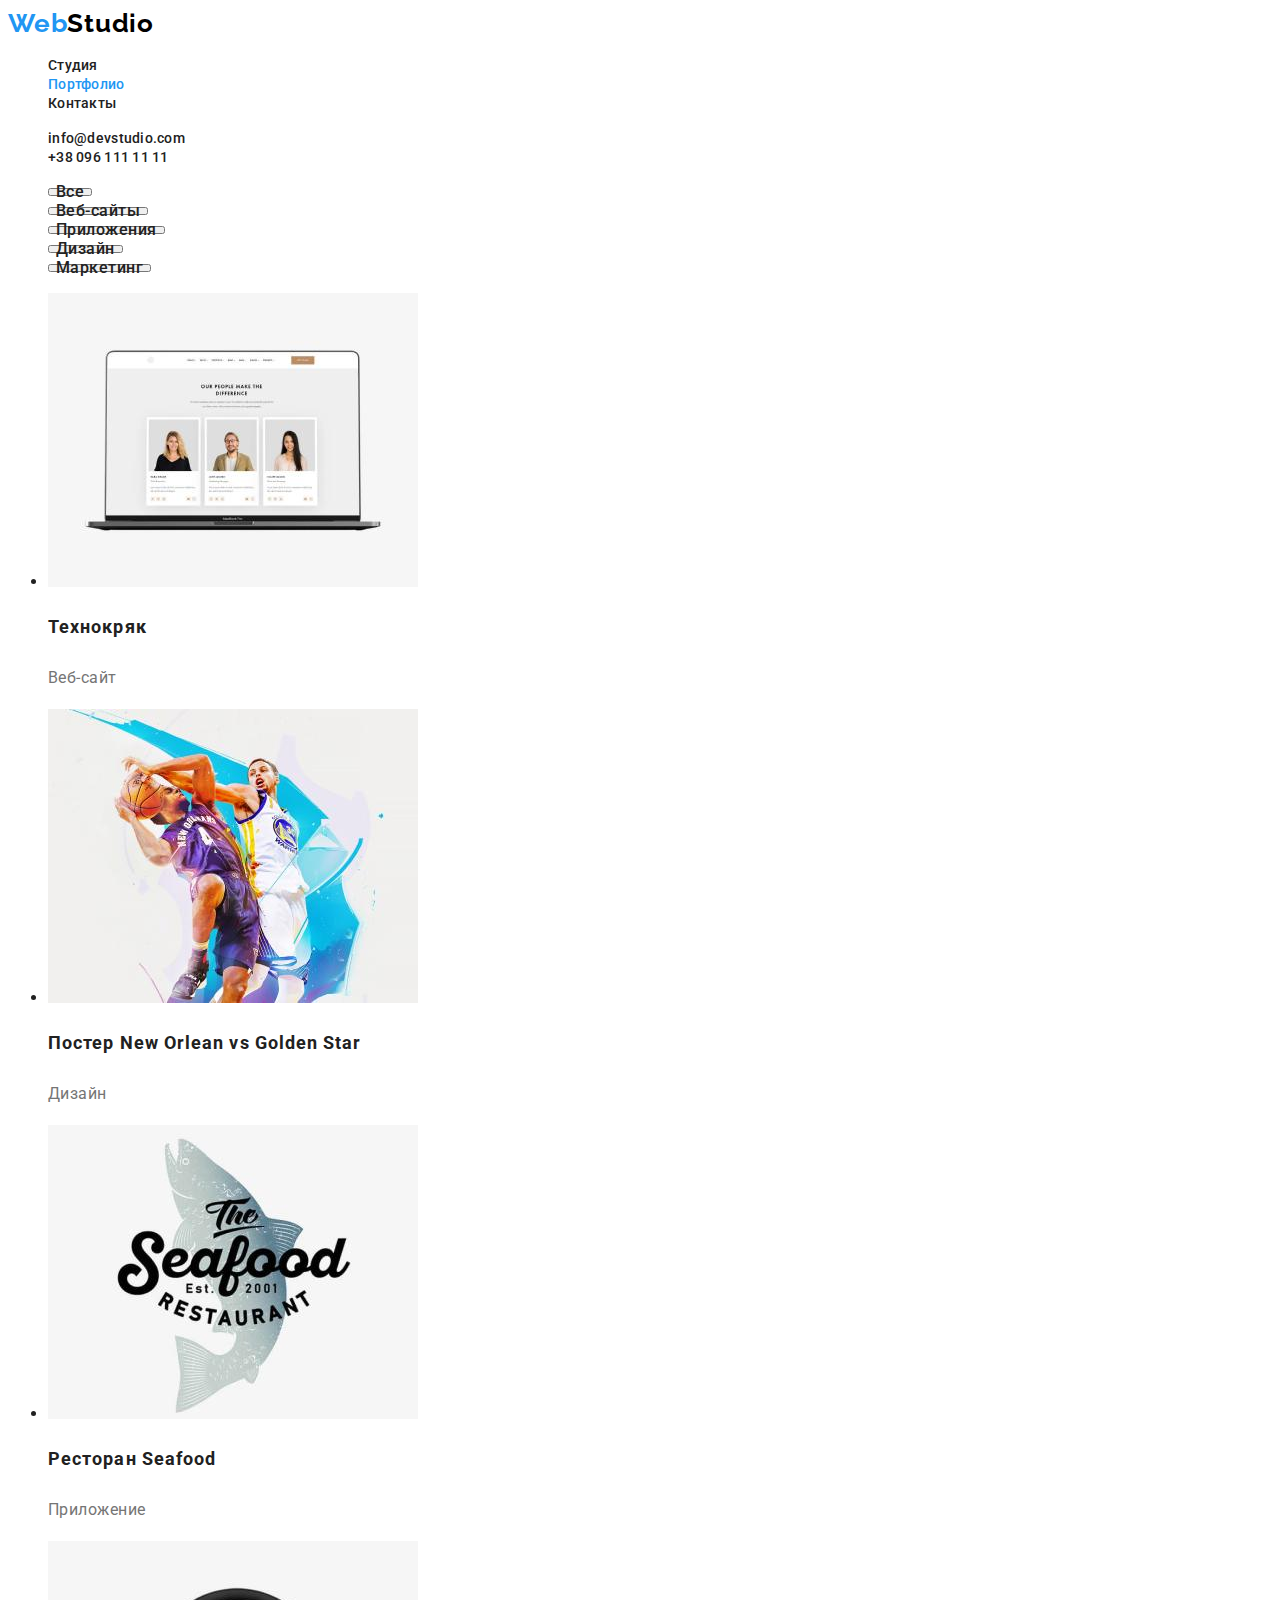
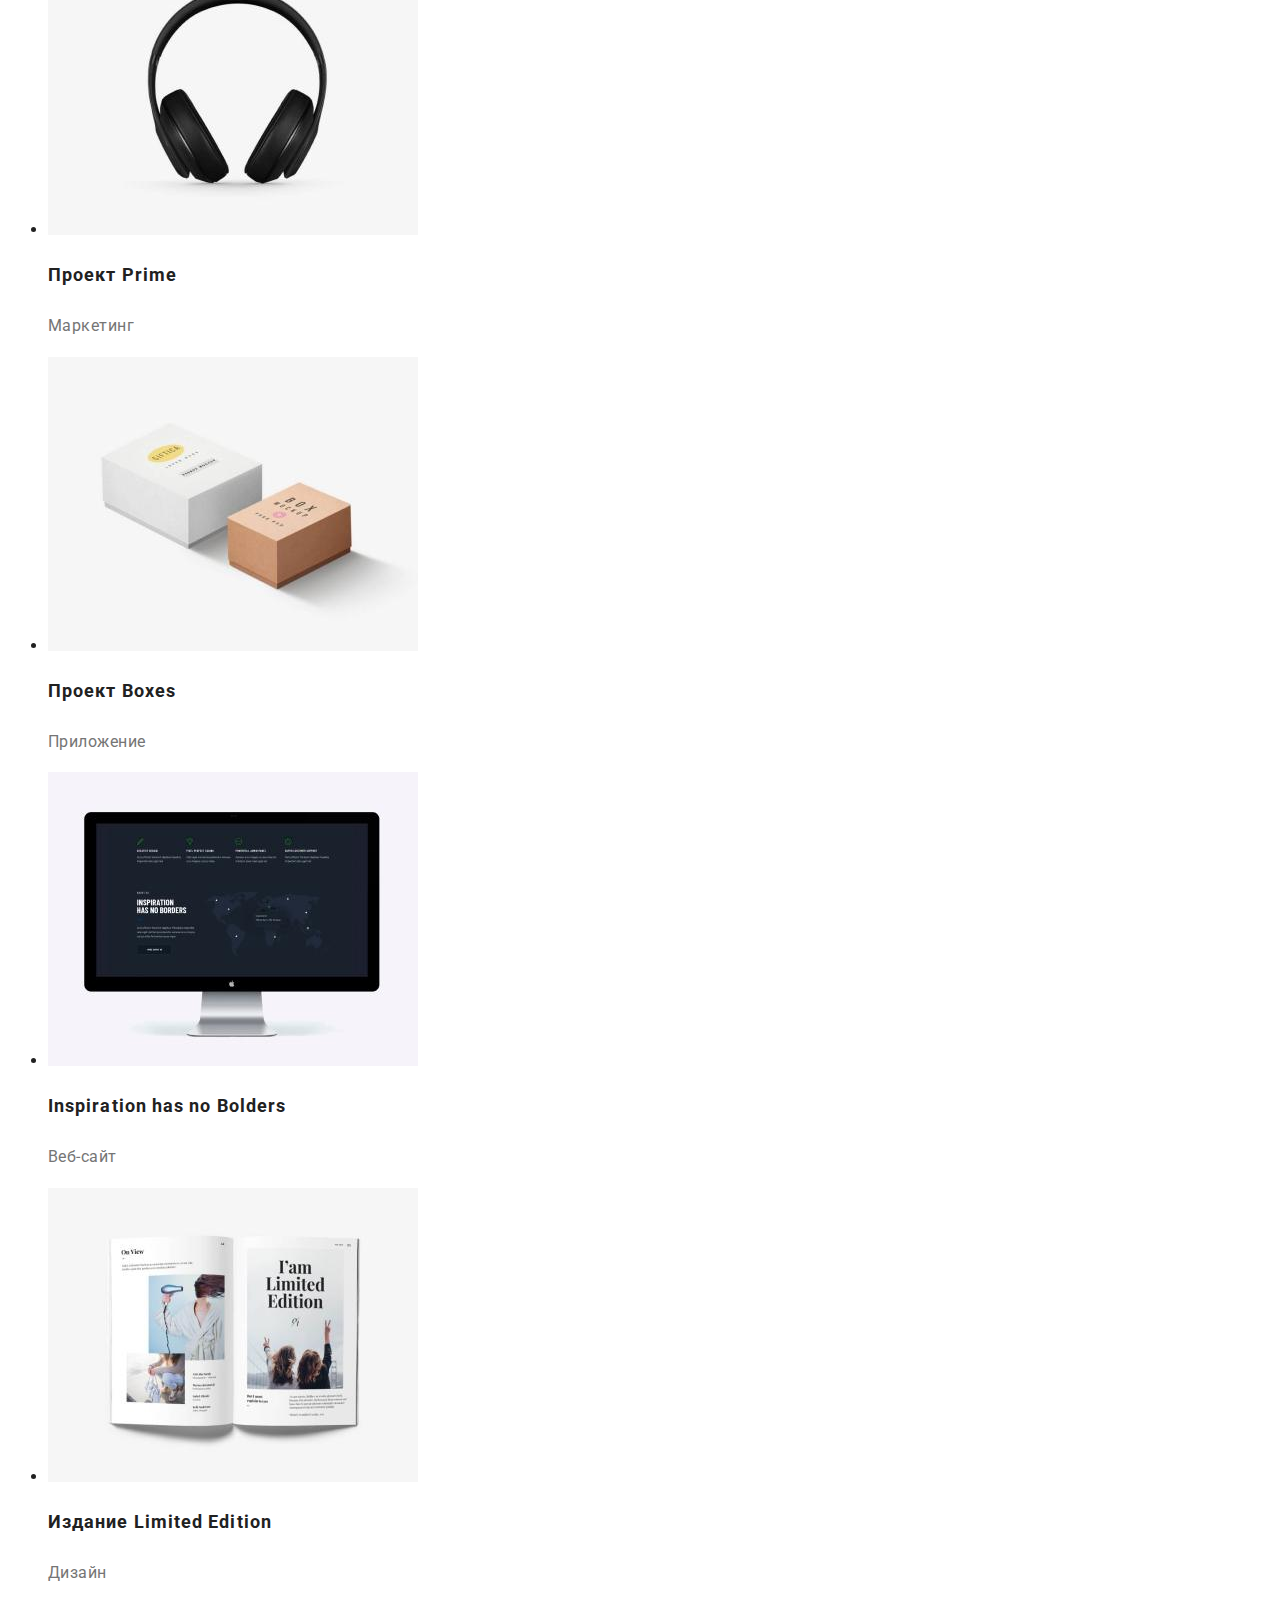
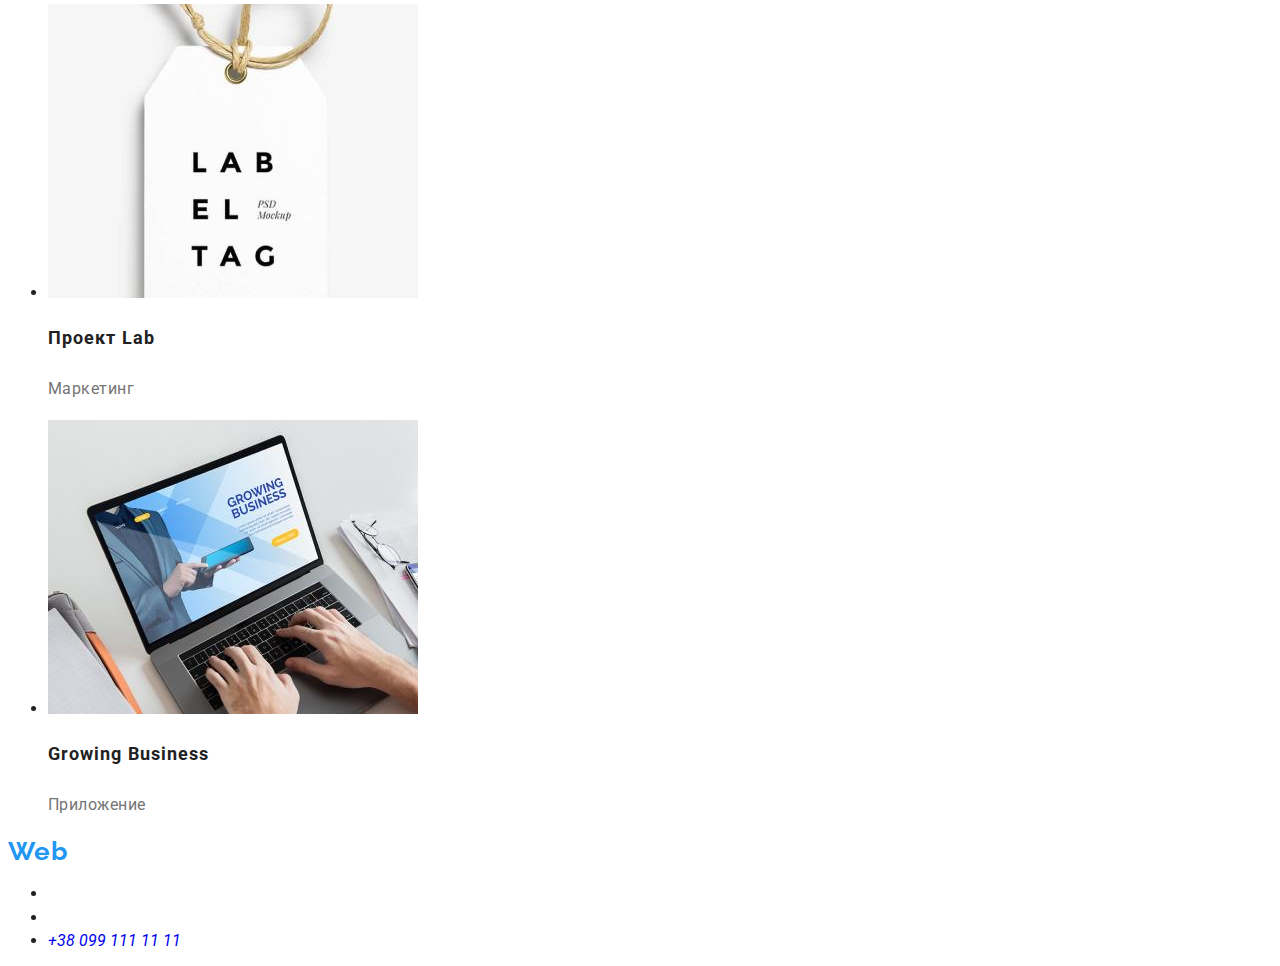
==== commit f5c0e598: "Accent-link - OK" ====
--- a/portfolio.html
+++ b/portfolio.html
@@ -15,14 +15,17 @@
   </head>
   <body>
     <header class="hdr">
-      <a class="hdr-logo link" href="index.html">WebStudio</a>
+      <!-- <a class="hdr-logo link" href="index.html">WebStudio</a> -->
+      <a class="hdr-logo link" href="./index.html" lang="en"
+        ><span class="hdr-logo-accent">Web</span>Studio</a
+      >
       <nav class="hdr-navi">
         <ul class="hdr-list list">
           <li class="hdr-item">
-            <a href="index.html" class="hdr-link link">Студия</a>
+            <a href="./index.html" class="hdr-link link">Студия</a>
           </li>
           <li class="hdr-item">
-            <a href="portfolio.html" class="hdr-link link">Портфолио</a>
+            <a href="./portfolio.html" class="hdr-link link current">Портфолио</a>
           </li>
           <li class="hdr-item">
             <a href="" class="hdr-link link">Контакты</a>
@@ -61,67 +64,82 @@
           <li>
             <a class="link" href="" target="_blank" rel="noopener noreferrer">
               <img src="./images/texnolryak.jpg" alt="Веб-сайт" width="370" height="294" />
-
-              <h3>Технокряк</h3>
-              <p>Веб-сайт</p>
+              <h3 class="port-sect-one-h-three">Технокряк</h3>
+              <p class="port-sect-one-p">Веб-сайт</p>
             </a>
           </li>
           <li>
             <a class="link" href="" target="_blank" rel="noopener noreferrer">
               <img src="./images/neworlean.jpg" alt="Дизайн Постер" width="370" height="294" />
-              <h3>Постер New Orlean vs Golden Star</h3>
-              <p>Дизайн</p>
+              <h3 class="port-sect-one-h-three">Постер New Orlean vs Golden Star</h3>
+              <p class="port-sect-one-p">Дизайн</p>
             </a>
           </li>
           <li>
-            <img src="./images/restaurant.jpg" alt="Ресторан" width="370" height="294" />
-            <h3>Ресторан Seafood</h3>
-            <p>Приложение</p>
+            <a class="link" href="" target="_blank" rel="noopener noreferrer">
+              <img src="./images/restaurant.jpg" alt="Ресторан" width="370" height="294" />
+              <h3 class="port-sect-one-h-three">Ресторан Seafood</h3>
+              <p class="port-sect-one-p">Приложение</p>
+            </a>
           </li>
         </ul>
         <ul>
           <li>
-            <img src="./images/prime.jpg" alt="Проект Prime" width="370" height="294" />
-            <h3>Проект Prime</h3>
-            <p>Маркетинг</p>
+            <a class="link" href="" target="_blank" rel="noopener noreferrer">
+              <img src="./images/prime.jpg" alt="Проект Prime" width="370" height="294" />
+              <h3 class="port-sect-one-h-three">Проект Prime</h3>
+              <p class="port-sect-one-p">Маркетинг</p>
+            </a>
           </li>
           <li>
-            <img src="./images/boxes.jpg" alt="Проект Boxes" width="370" height="294" />
-            <h3>Проект Boxes</h3>
-            <p>Приложение</p>
+            <a class="link" href="" target="_blank" rel="noopener noreferrer">
+              <img src="./images/boxes.jpg" alt="Проект Boxes" width="370" height="294" />
+              <h3 class="port-sect-one-h-three">Проект Boxes</h3>
+              <p class="port-sect-one-p">Приложение</p>
+            </a>
           </li>
           <li>
-            <img src="./images/inspiration.jpg" alt="Inspiration" width="370" height="294" />
-            <h3>Inspiration has no Bolders</h3>
-            <p>Веб-сайт</p>
+            <a class="link" href="" target="_blank" rel="noopener noreferrer">
+              <img src="./images/inspiration.jpg" alt="Inspiration" width="370" height="294" />
+              <h3 class="port-sect-one-h-three">Inspiration has no Bolders</h3>
+              <p class="port-sect-one-p">Веб-сайт</p>
+            </a>
           </li>
         </ul>
         <ul>
           <li>
-            <img src="./images/izdanie.jpg" alt="Издание" width="370" height="294" />
-            <h3>Издание Limited Edition</h3>
-            <p>Дизайн</p>
+            <a class="link" href="" target="_blank" rel="noopener noreferrer">
+              <img src="./images/izdanie.jpg" alt="Издание" width="370" height="294" />
+              <h3 class="port-sect-one-h-three">Издание Limited Edition</h3>
+              <p class="port-sect-one-p">Дизайн</p>
+            </a>
           </li>
           <li>
-            <img src="./images/lab.jpg" alt="Проект Lab" width="370" height="294" />
-            <h3>Проект Lab</h3>
-            <p>Маркетинг</p>
+            <a class="link" href="" target="_blank" rel="noopener noreferrer">
+              <img src="./images/lab.jpg" alt="Проект Lab" width="370" height="294" />
+              <h3 class="port-sect-one-h-three">Проект Lab</h3>
+              <p class="port-sect-one-p">Маркетинг</p>
+            </a>
           </li>
           <li>
-            <img src="./images/growing.jpg" alt="Growing Business" width="370" height="294" />
-            <h3>Growing Business</h3>
-            <p>Приложение</p>
+            <a class="link" href="" target="_blank" rel="noopener noreferrer">
+              <img src="./images/growing.jpg" alt="Growing Business" width="370" height="294" />
+              <h3 class="port-sect-one-h-three">Growing Business</h3>
+              <p class="port-sect-one-p">Приложение</p>
+            </a>
           </li>
         </ul>
       </section>
     </main>
-    <footer>
-      <a class="hdr-logo link" href="index.html">WebStudio</a>
+    <footer class="port-ftr">
+      <a class="ftr-logo link" href="./index.html" lang="en"
+        ><span class="hdr-logo-accent">Web</span>Studio</a
+      >
       <address>
         <ul>
           <li>
             <a
-              class="link"
+              class="ftr-address link"
               href="https://goo.gl/maps/dzdZx8nhXecqDKRn8"
               target="_blank"
               rel="noopener noreferrer"
@@ -129,10 +147,10 @@
             >
           </li>
           <li>
-            <a class="link" href="mailto:info@example.com">info@example.com</a>
+            <a class="ftr-mail link" href="mailto:info@example.com">info@example.com</a>
           </li>
           <li>
-            <a class="link" href="tel:+380991111111">+38 099 111 11 11</a>
+            <a class="ftr-link link" href="tel:+380991111111">+38 099 111 11 11</a>
           </li>
         </ul>
       </address>
--- a/css/styles.css
+++ b/css/styles.css
@@ -32,7 +32,31 @@
 }
 */
 
-.hdr-list .link {
+/* .hdr-list .link {
+  color: var(--accent-link-color);
+} */
+
+.hdr-logo-accent {
+  font-family: Raleway;
+  font-style: normal;
+  font-weight: 700;
+  font-size: 26px;
+  line-height: 1.19;
+  letter-spacing: 0.03em;
+  color: var(--accent-link-color);
+}
+
+.hdr-logo {
+  font-family: Raleway;
+  font-style: normal;
+  font-weight: 700;
+  font-size: 26px;
+  line-height: 1.19;
+  letter-spacing: 0.03em;
+  color: #000000;
+}
+
+.hdr-navi .link.current {
   color: var(--accent-link-color);
 }
 
@@ -99,7 +123,8 @@
   align-items: center;
   text-align: center;
   letter-spacing: 0.06em;
-  color: var(--third-li-color);
+  color: var(--accent-btn-text-color);
+  background-color: var(--accent-link-color);
 }
 /* font-style: normal; */
 
@@ -136,6 +161,7 @@
   line-height: 1.17;
   text-align: center;
   letter-spacing: 0.03em;
+  color: var(--main-tit-color);
 }
 /* color: #212121; */
 
@@ -197,6 +223,16 @@
   background-color: var(--first-tex-color);
 }
 
+.ftr-logo {
+  font-family: Raleway;
+  font-style: normal;
+  font-weight: 700;
+  font-size: 26px;
+  line-height: 1.19;
+  letter-spacing: 0.03em;
+  color: var(--accent-btn-text-color);
+}
+
 .ftr-address {
   font-style: normal;
   font-weight: 400;
@@ -253,3 +289,25 @@
 .port-btn:focus {
   color: var(--accent-btn-text-color);
 }
+
+.port-sect-one-h-three {
+  font-style: normal;
+  font-weight: 700;
+  font-size: 18px;
+  line-height: 2;
+  letter-spacing: 0.06em;
+  color: var(--main-tit-color);
+}
+
+.port-sect-one-p {
+  font-style: normal;
+  font-weight: normal;
+  font-size: 16px;
+  line-height: 1.87;
+  letter-spacing: 0.03em;
+  color: var(--first-tex-color);
+}
+/* ------ FOOTER ------------ */
+/* .port-ftr {
+  background-color: var(--sec-one-bkground);
+} */
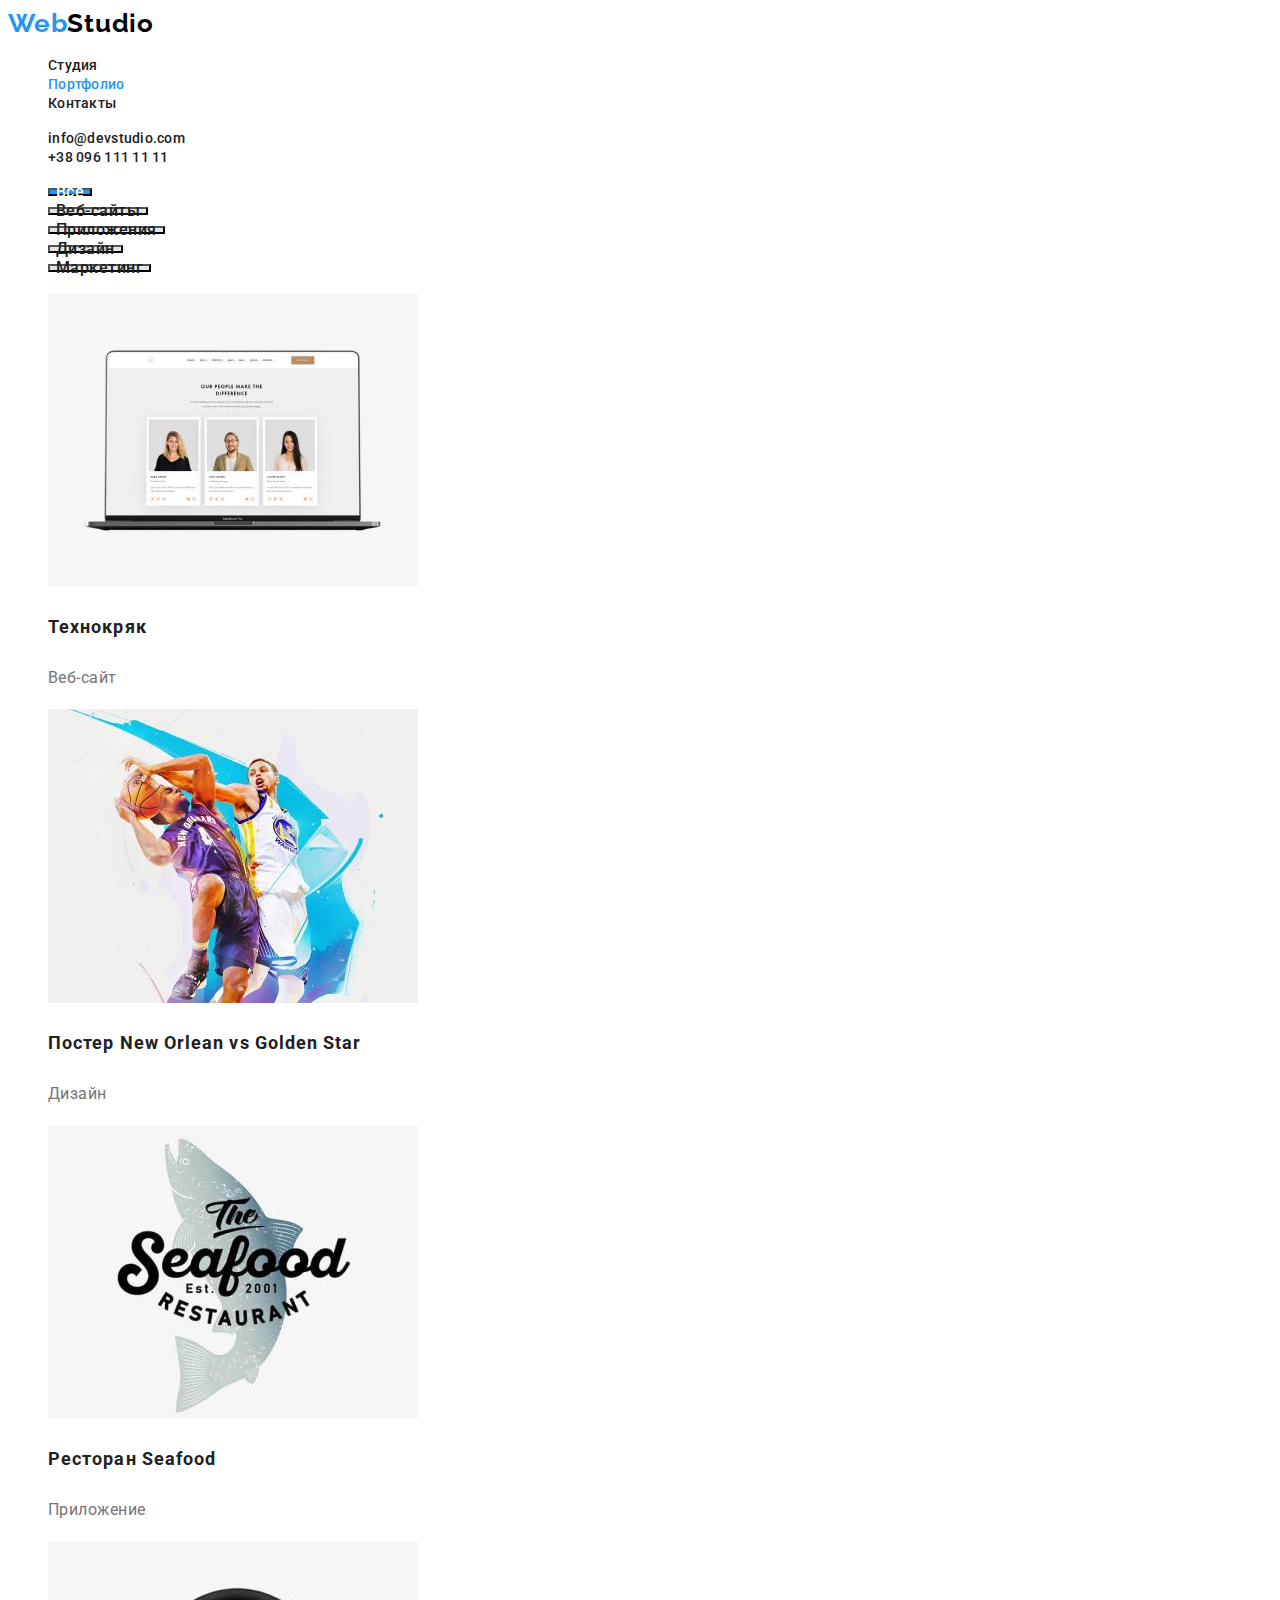
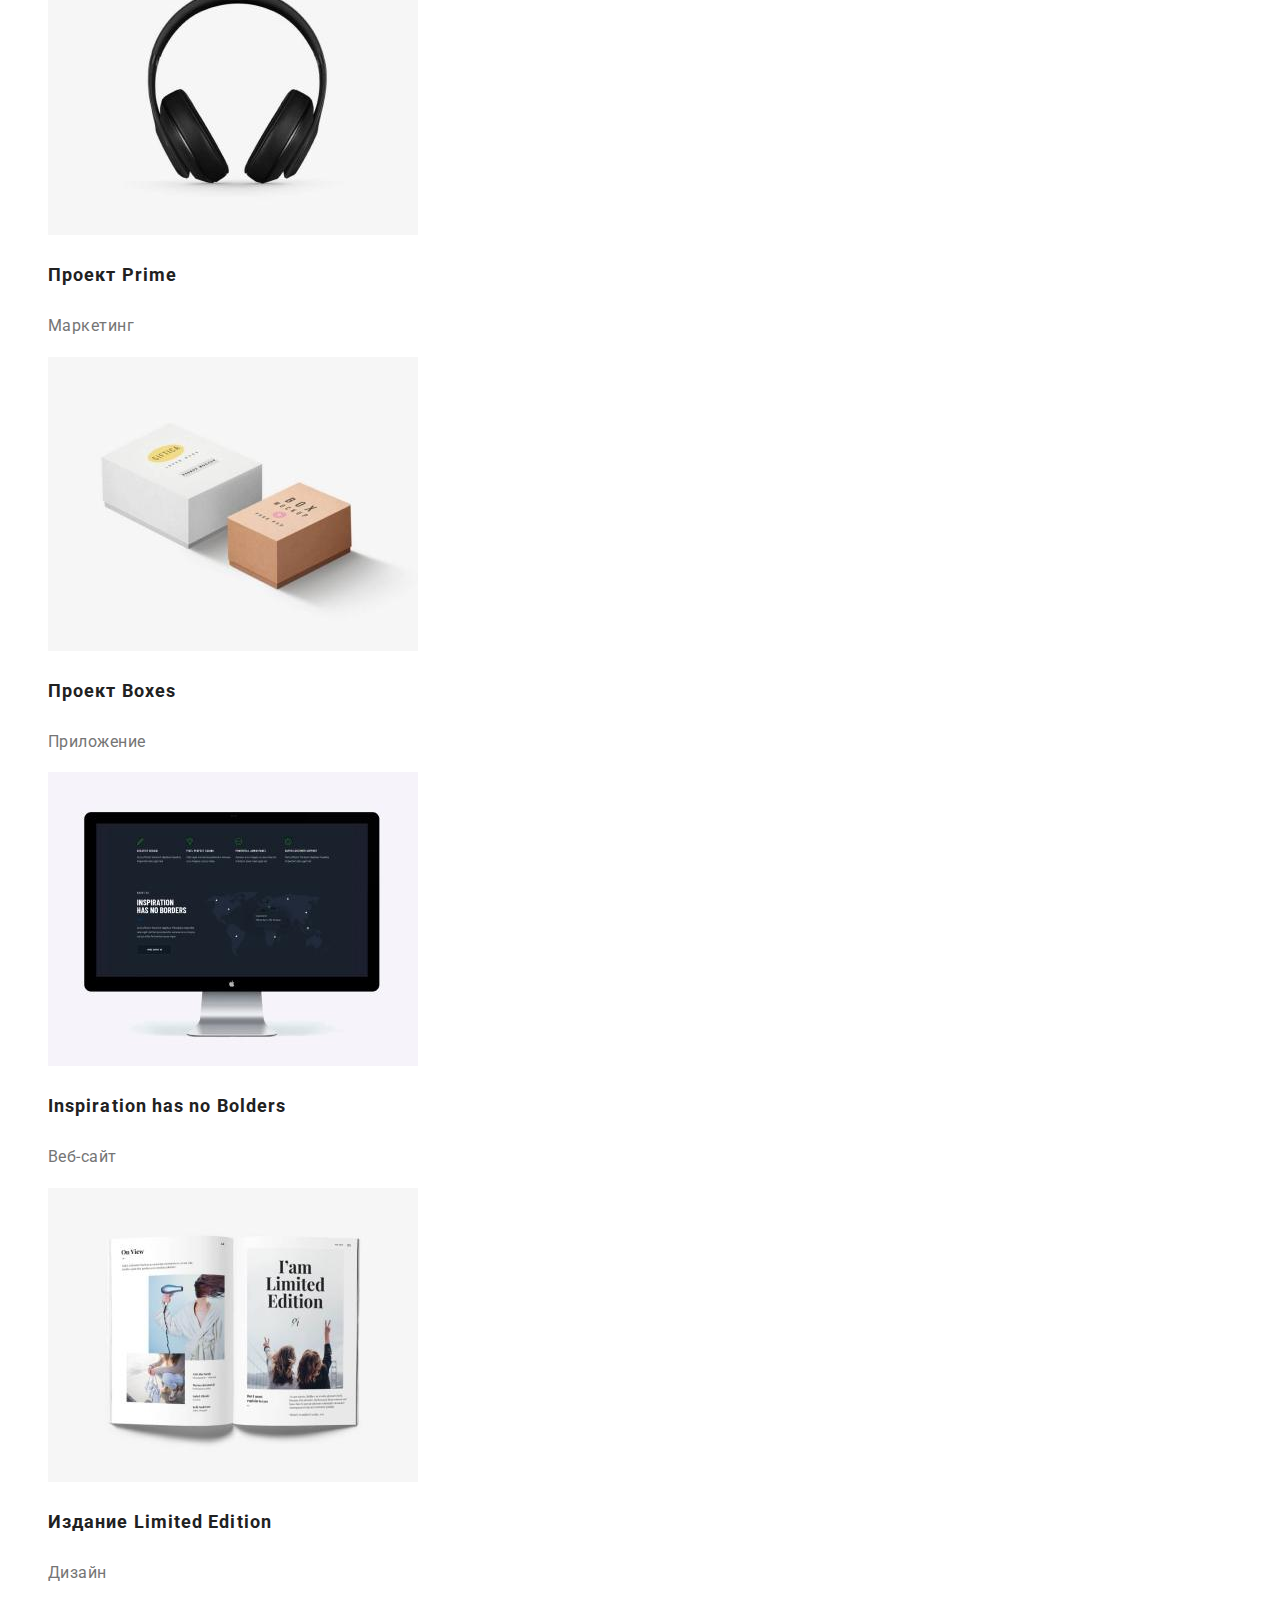
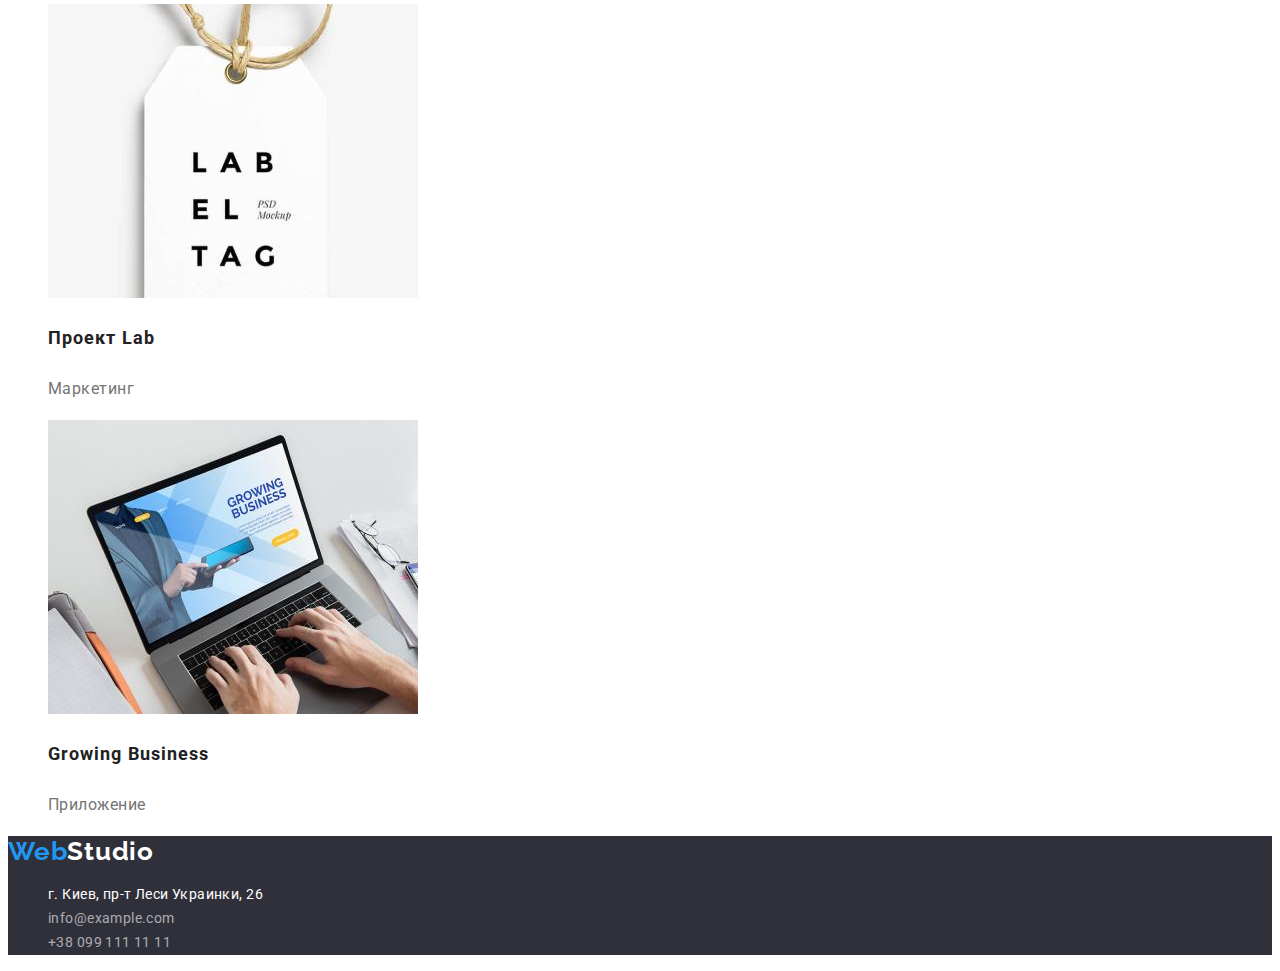
==== commit 7c7da389: "Portfolio btn ?" ====
--- a/portfolio.html
+++ b/portfolio.html
@@ -45,7 +45,7 @@
       <section class="port-sect-one">
         <ul class="port-list list">
           <li class="port-item">
-            <button class="port-btn" type="button">Все</button>
+            <button class="port-btn active" type="button">Все</button>
           </li>
           <li class="port-item">
             <button class="port-btn" type="button">Веб-сайты</button>
@@ -60,7 +60,7 @@
             <button class="port-btn" type="button">Маркетинг</button>
           </li>
         </ul>
-        <ul>
+        <ul class="port-list list">
           <li>
             <a class="link" href="" target="_blank" rel="noopener noreferrer">
               <img src="./images/texnolryak.jpg" alt="Веб-сайт" width="370" height="294" />
@@ -83,7 +83,7 @@
             </a>
           </li>
         </ul>
-        <ul>
+        <ul class="port-list list">
           <li>
             <a class="link" href="" target="_blank" rel="noopener noreferrer">
               <img src="./images/prime.jpg" alt="Проект Prime" width="370" height="294" />
@@ -106,7 +106,7 @@
             </a>
           </li>
         </ul>
-        <ul>
+        <ul class="port-list list">
           <li>
             <a class="link" href="" target="_blank" rel="noopener noreferrer">
               <img src="./images/izdanie.jpg" alt="Издание" width="370" height="294" />
@@ -131,12 +131,12 @@
         </ul>
       </section>
     </main>
-    <footer class="port-ftr">
+    <footer class="ftr">
       <a class="ftr-logo link" href="./index.html" lang="en"
         ><span class="hdr-logo-accent">Web</span>Studio</a
       >
       <address>
-        <ul>
+        <ul class="list">
           <li>
             <a
               class="ftr-address link"
@@ -150,7 +150,7 @@
             <a class="ftr-mail link" href="mailto:info@example.com">info@example.com</a>
           </li>
           <li>
-            <a class="ftr-link link" href="tel:+380991111111">+38 099 111 11 11</a>
+            <a class="ftr-tel link" href="tel:+380991111111">+38 099 111 11 11</a>
           </li>
         </ul>
       </address>
--- a/css/styles.css
+++ b/css/styles.css
@@ -1,8 +1,10 @@
 :root {
   --main-tit-color: #212121;
   --second-tit-color: #ffffff;
+  --first-logo-color: #000000;
   --sec-one-bkground: #2f303a;
-  --sec-other-bkground: #e5e5e5;
+  --sec-two-bkground: #e5e5e5;
+  --sec-three-bkground: #f5f4fa;
   --first-tex-color: #757575;
   --first-link-color: #212121;
   --accent-link-color: #2196f3;
@@ -53,7 +55,7 @@
   font-size: 26px;
   line-height: 1.19;
   letter-spacing: 0.03em;
-  color: #000000;
+  color: var(--first-logo-color);
 }
 
 .hdr-navi .link.current {
@@ -114,8 +116,9 @@
   color: var(--second-tit-color);
 }
 
+/* font-family: inherit; */
 .mn-btn {
-  font-family: inherit;
+  font-family: Roboto;
   font-weight: 700;
   font-size: 16px;
   line-height: 1.87;
@@ -128,9 +131,29 @@
 }
 /* font-style: normal; */
 
-.mn-sect-two {
+/* .mn-sect-two {
   background-color: var(--sec-other-bkground);
-}
+} */
+/* Для скрытого раздела после  <h1> "Эффективные решения для вашего бизнеса" */
+.headen {
+  position: absolute;
+  width: 1px;
+  height: 1px;
+  margin: -1px;
+  border: 0;
+  padding: 0;
+  clip: rect(0 0 0 0);
+  overflow: hidden;
+}
+.heading {
+  font-weight: 700;
+  font-size: 36px;
+  line-height: 1.17;
+  letter-spacing: 0.03em;
+  color: var(--main-tit-color);
+}
+
+
 
 /*  ------- Внимание к деталям ---- */
 .mn-sect-three {
@@ -175,7 +198,7 @@
 /* color: #212121; */
 
 .mn-sect-four {
-  color: var(--sec-other-bkground);
+  color: var(--sec-two-bkground);
 }
 
 .sect-four-h-two {
@@ -188,7 +211,7 @@
 }
 
 .mn-sect-five {
-  color: var(--sec-other-bkground);
+  color: var(--sec-three-bkground);
 }
 
 .sect-five-h-two {
@@ -206,7 +229,7 @@
   line-height: 1.19;
   text-align: center;
   letter-spacing: 0.03em;
-  color: var(--first-h-color);
+  color: var(--main-tit-color);
 }
 
 .sect-five-p {
@@ -220,7 +243,7 @@
 
 /* ------ FOOTER ------------ */
 .ftr {
-  background-color: var(--first-tex-color);
+  background-color: var(--sec-one-bkground);
 }
 
 .ftr-logo {
@@ -273,21 +296,24 @@
 /* ---------- PORTFOLIO.html ------------- */
 /* ---------- MAIN ------------- */
 
+/* font-style: normal; */
 .port-btn {
   font-family: inherit;
-  font-style: normal;
+  font-style: inherit;
   font-weight: 500;
   font-size: 16px;
   line-height: 1.62px;
   text-align: center;
   letter-spacing: 0.03em;
   color: var(--first-btn-text-color);
+  background-color: var(--sec-two-bkground);
 }
 /*     font-family: Roboto; */
 
 .port-btn:hover,
-.port-btn:focus {
+.port-btn:focus, .active {
   color: var(--accent-btn-text-color);
+  background-color: var(--accent-link-color);
 }
 
 .port-sect-one-h-three {
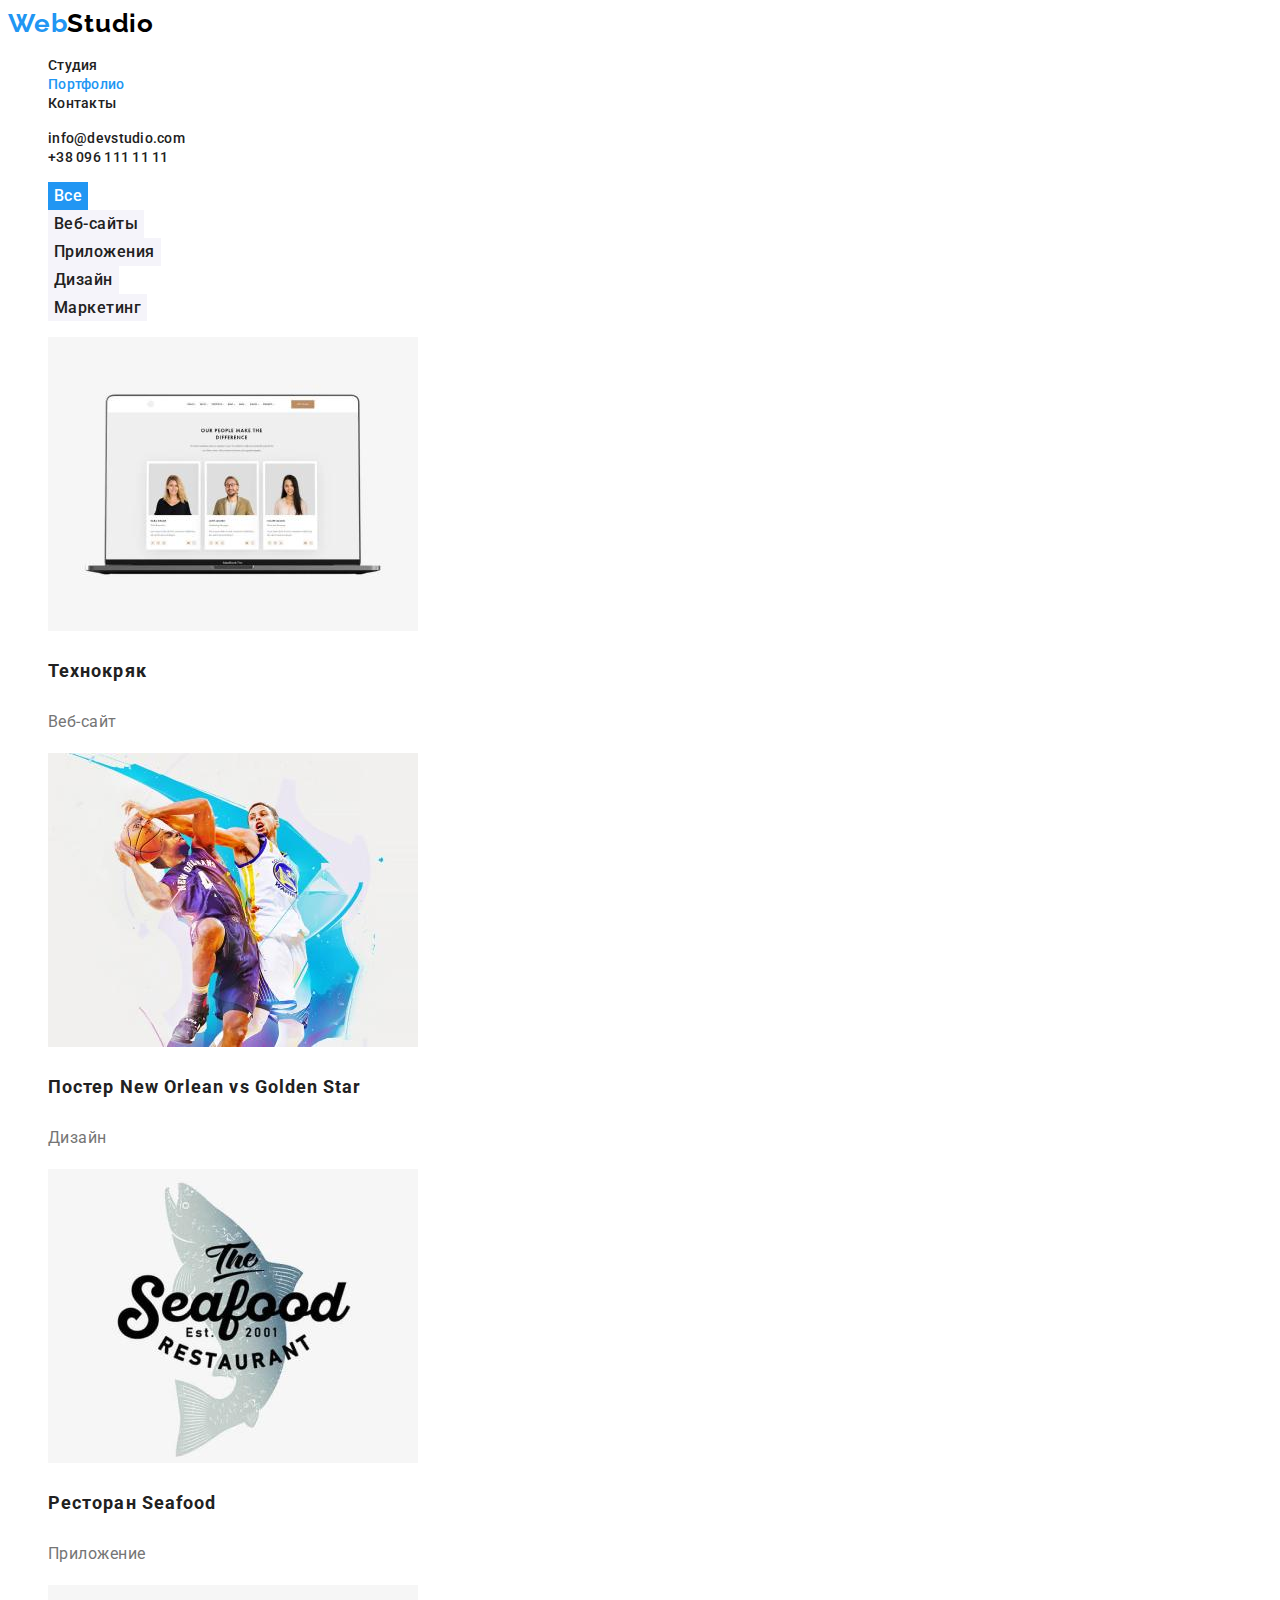
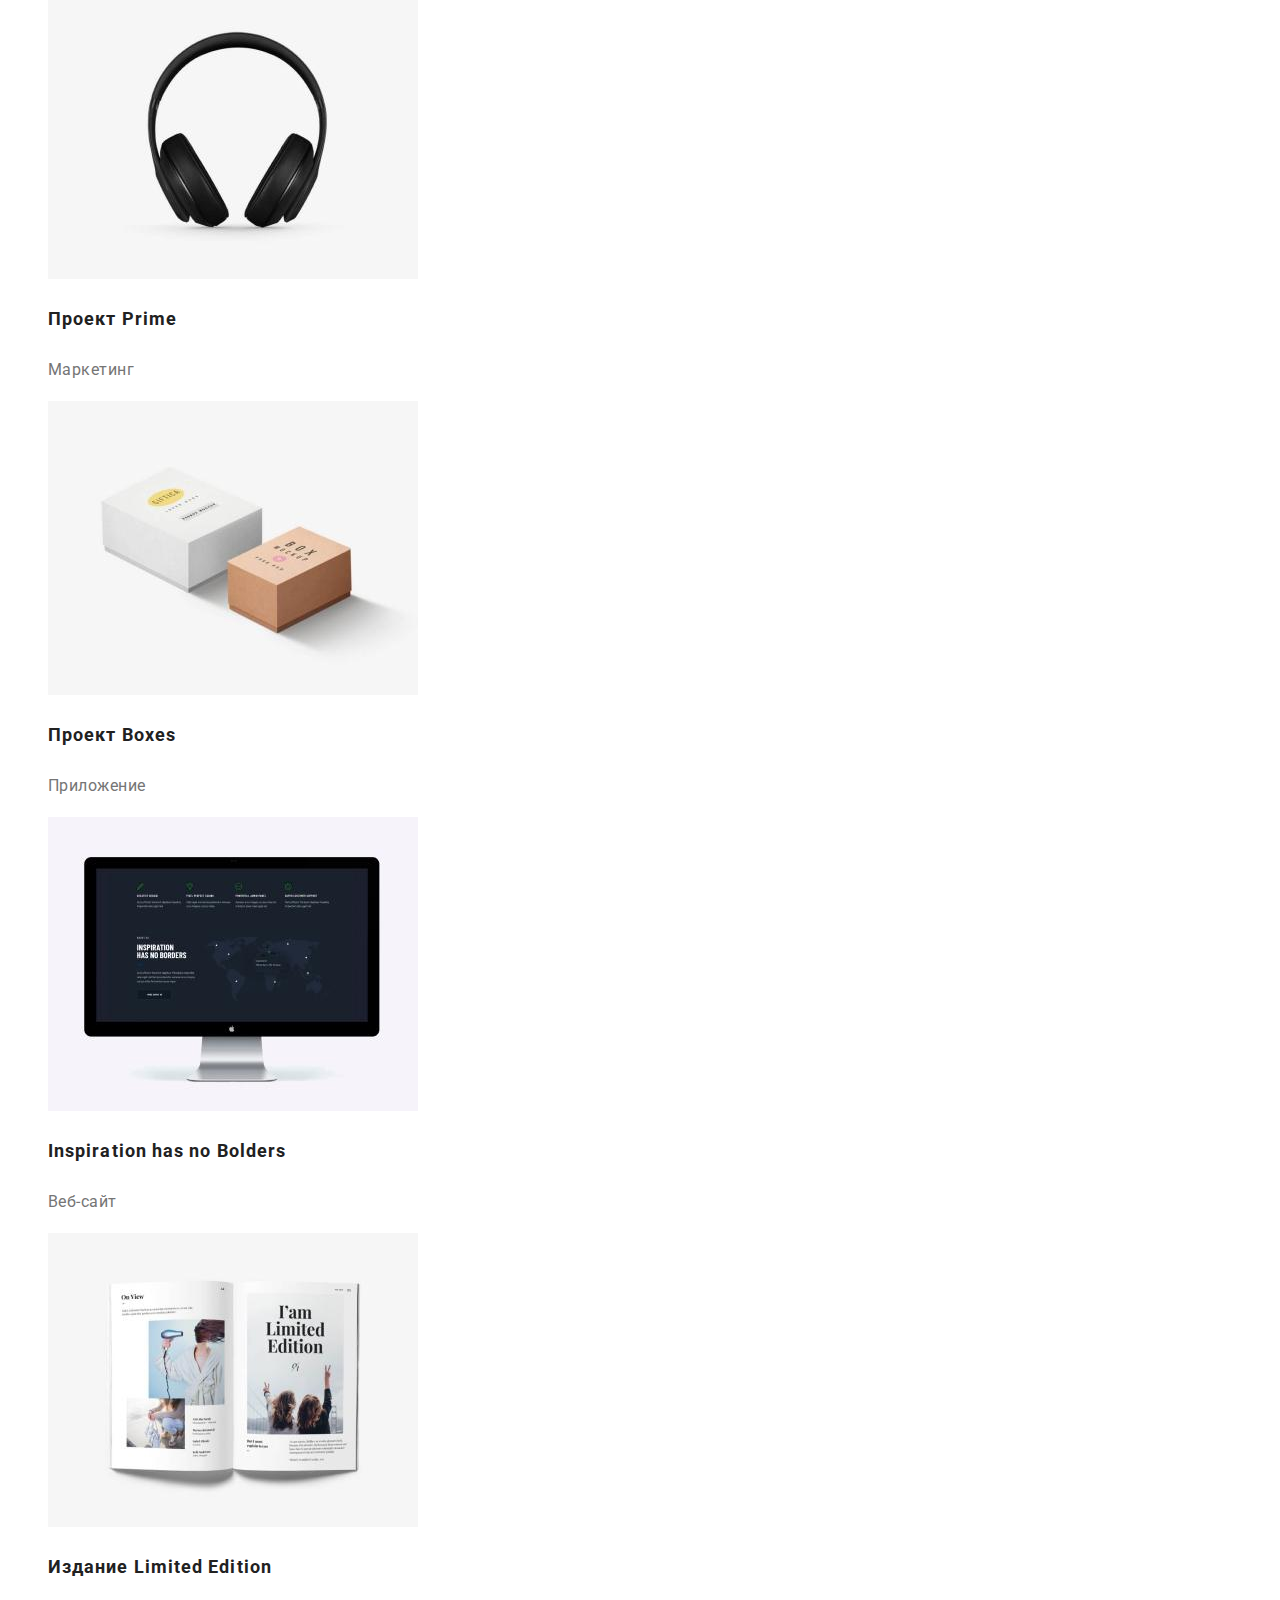
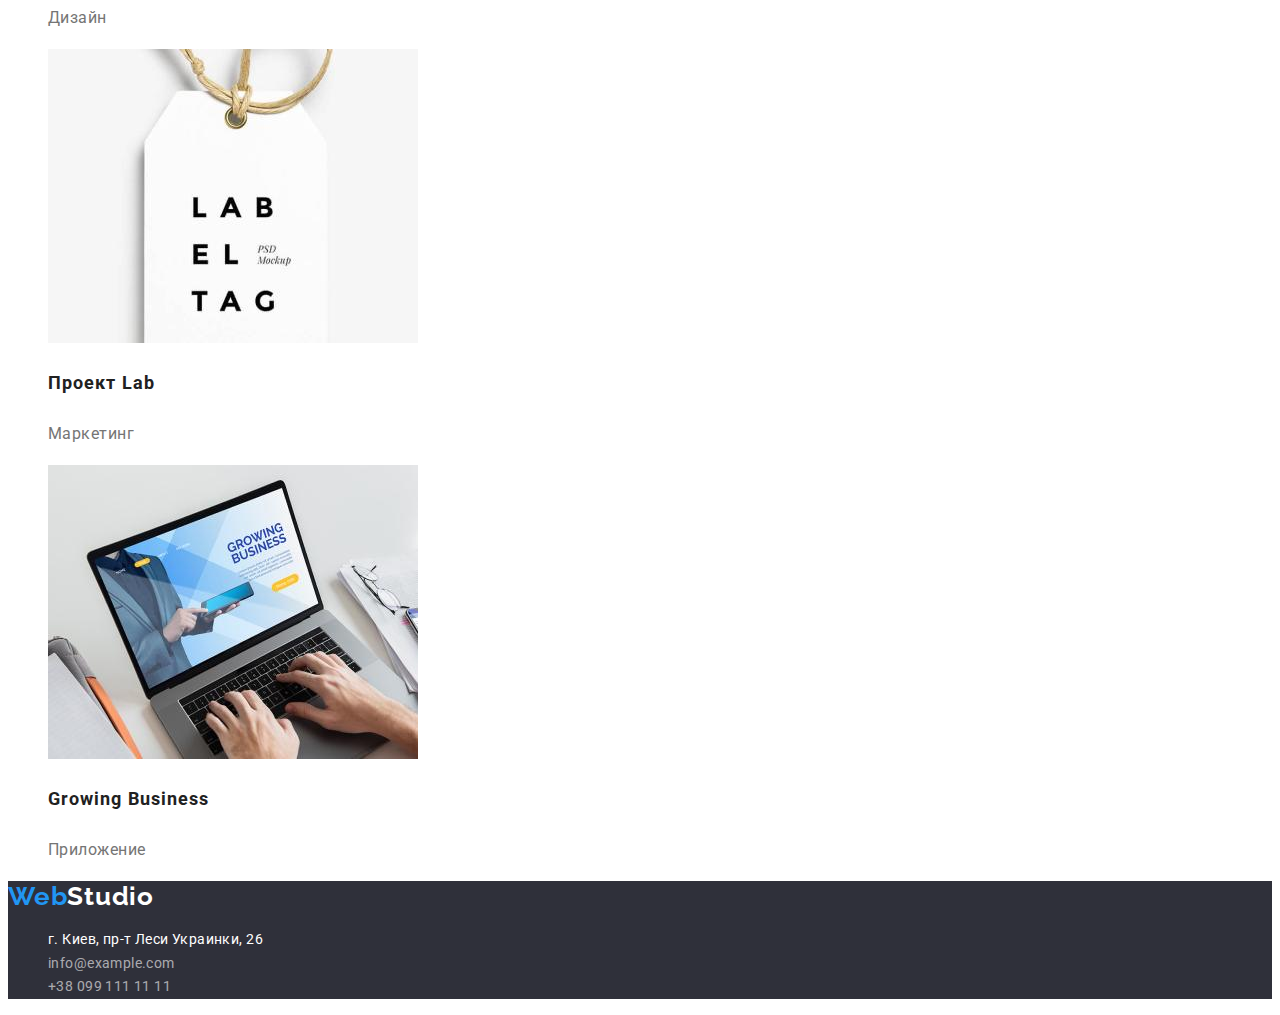
==== commit 932b0a91: "ALL done" ====
--- a/portfolio.html
+++ b/portfolio.html
@@ -42,6 +42,7 @@
       </ul>
     </header>
     <main>
+      <h1 class="port-h-one headen">Наше портфолио</h1>
       <section class="port-sect-one">
         <ul class="port-list list">
           <li class="port-item">
--- a/css/styles.css
+++ b/css/styles.css
@@ -296,17 +296,28 @@
 /* ---------- PORTFOLIO.html ------------- */
 /* ---------- MAIN ------------- */
 
+.port-h-one {
+  font-weight: 900;
+  font-size: 44px;
+  line-height: 1.36;
+  letter-spacing: 0.06em;
+  text-transform: uppercase;
+  color: var(--second-tit-color);
+}
+
+
 /* font-style: normal; */
 .port-btn {
   font-family: inherit;
   font-style: inherit;
   font-weight: 500;
   font-size: 16px;
-  line-height: 1.62px;
+  line-height: 1.62;
   text-align: center;
   letter-spacing: 0.03em;
   color: var(--first-btn-text-color);
-  background-color: var(--sec-two-bkground);
+  background-color: var(--sec-three-bkground);
+  border:0;
 }
 /*     font-family: Roboto; */
 
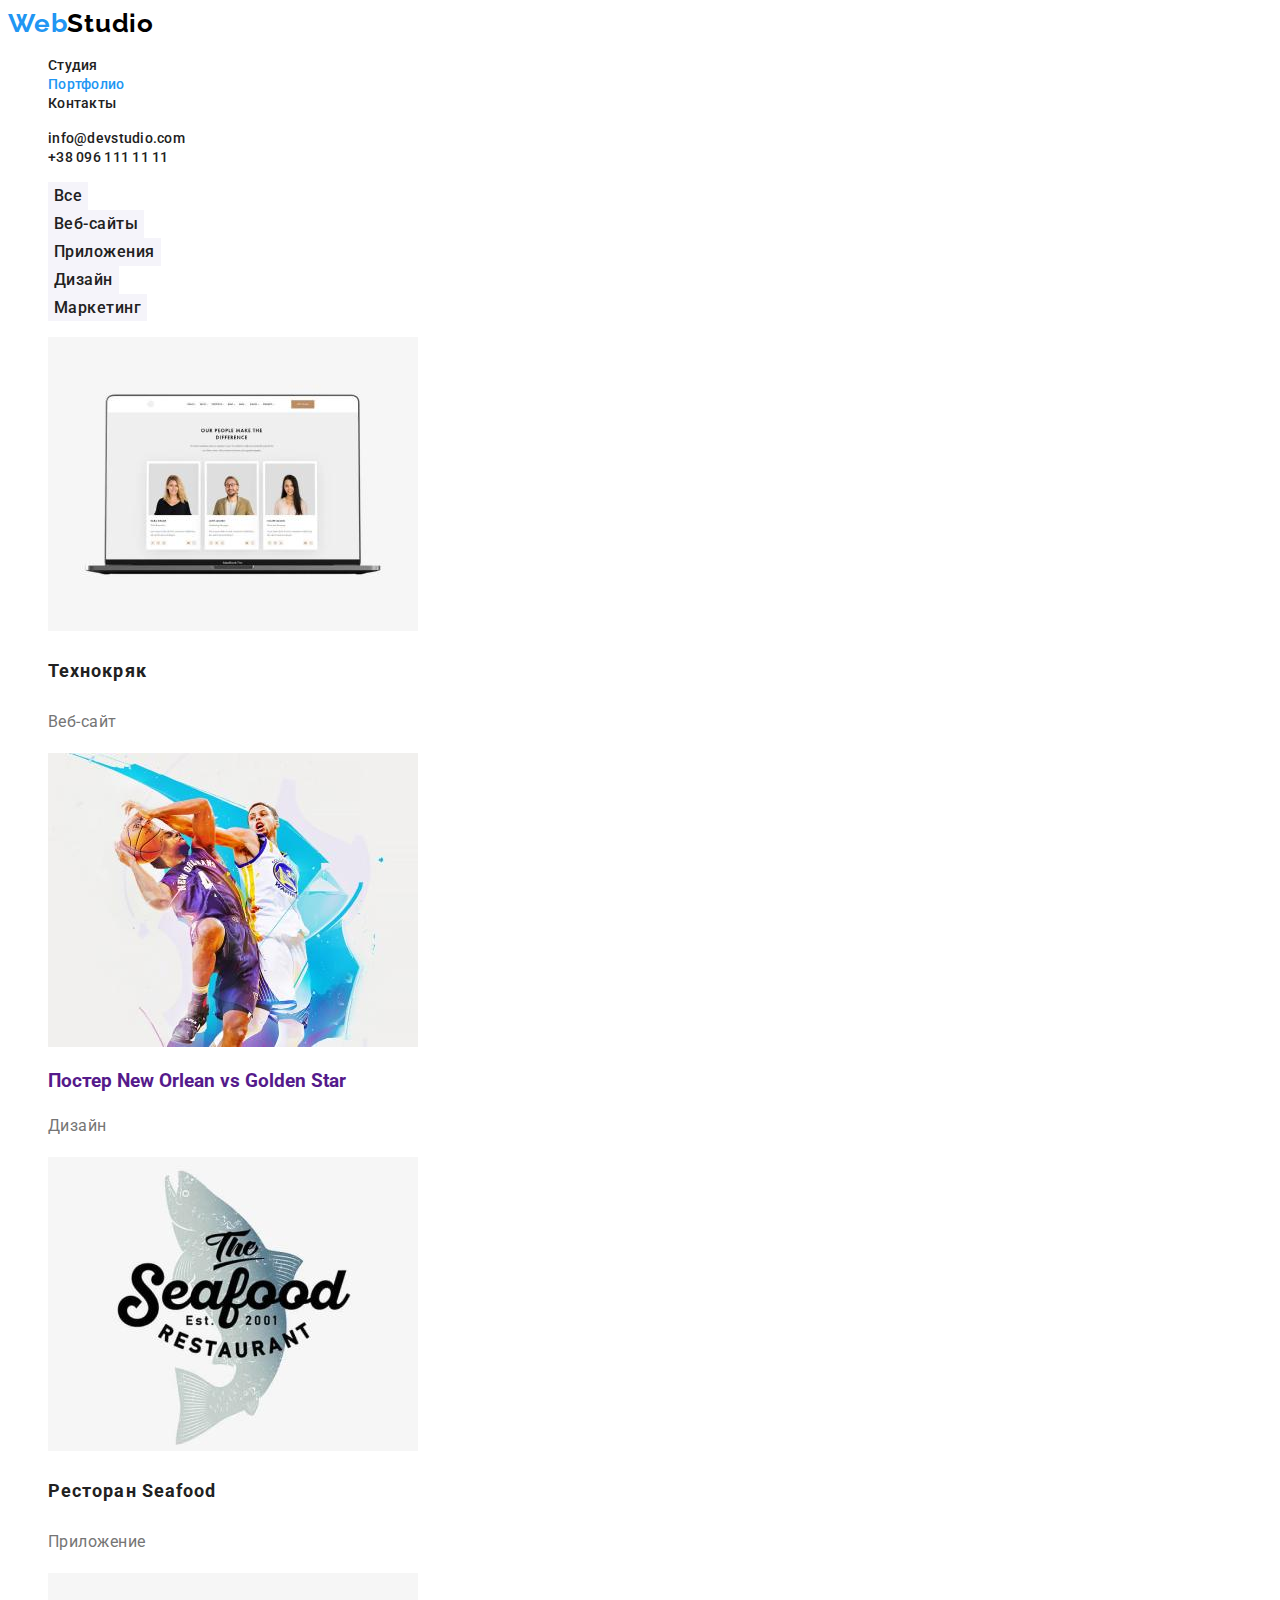
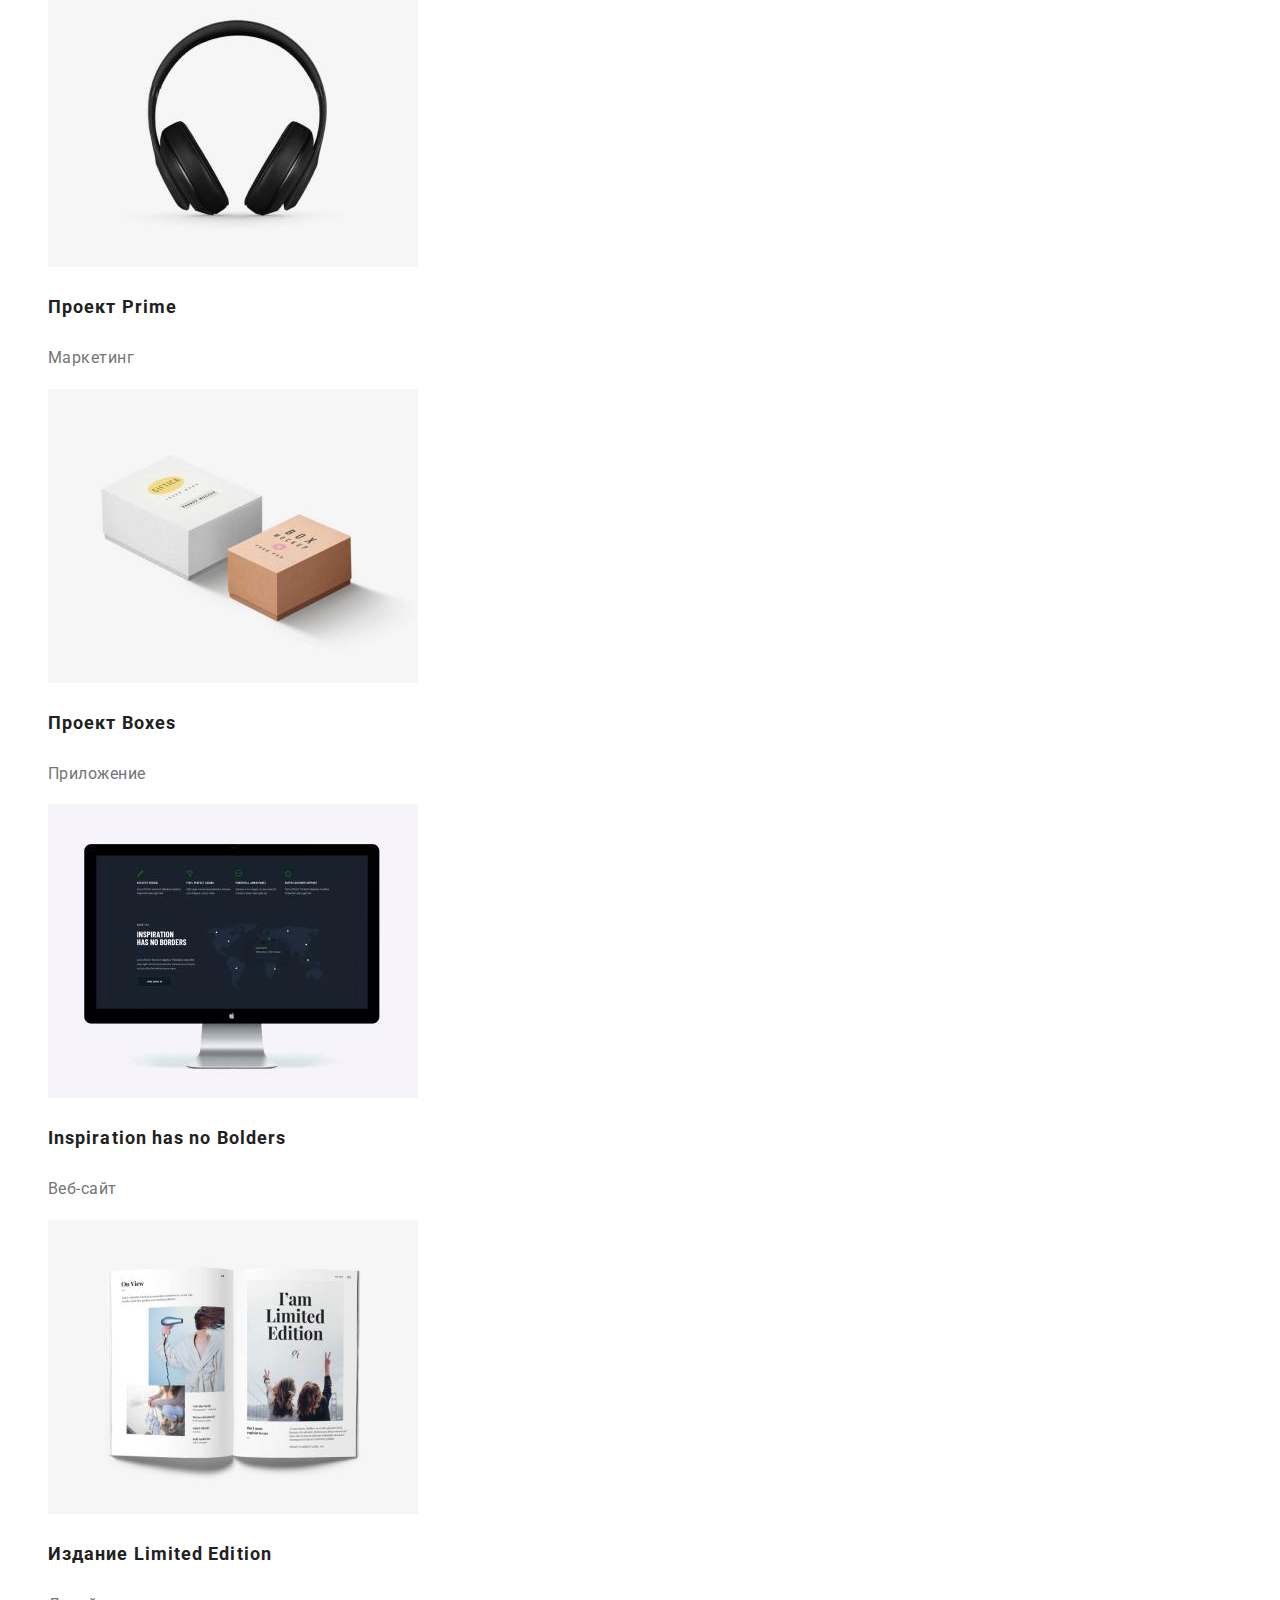
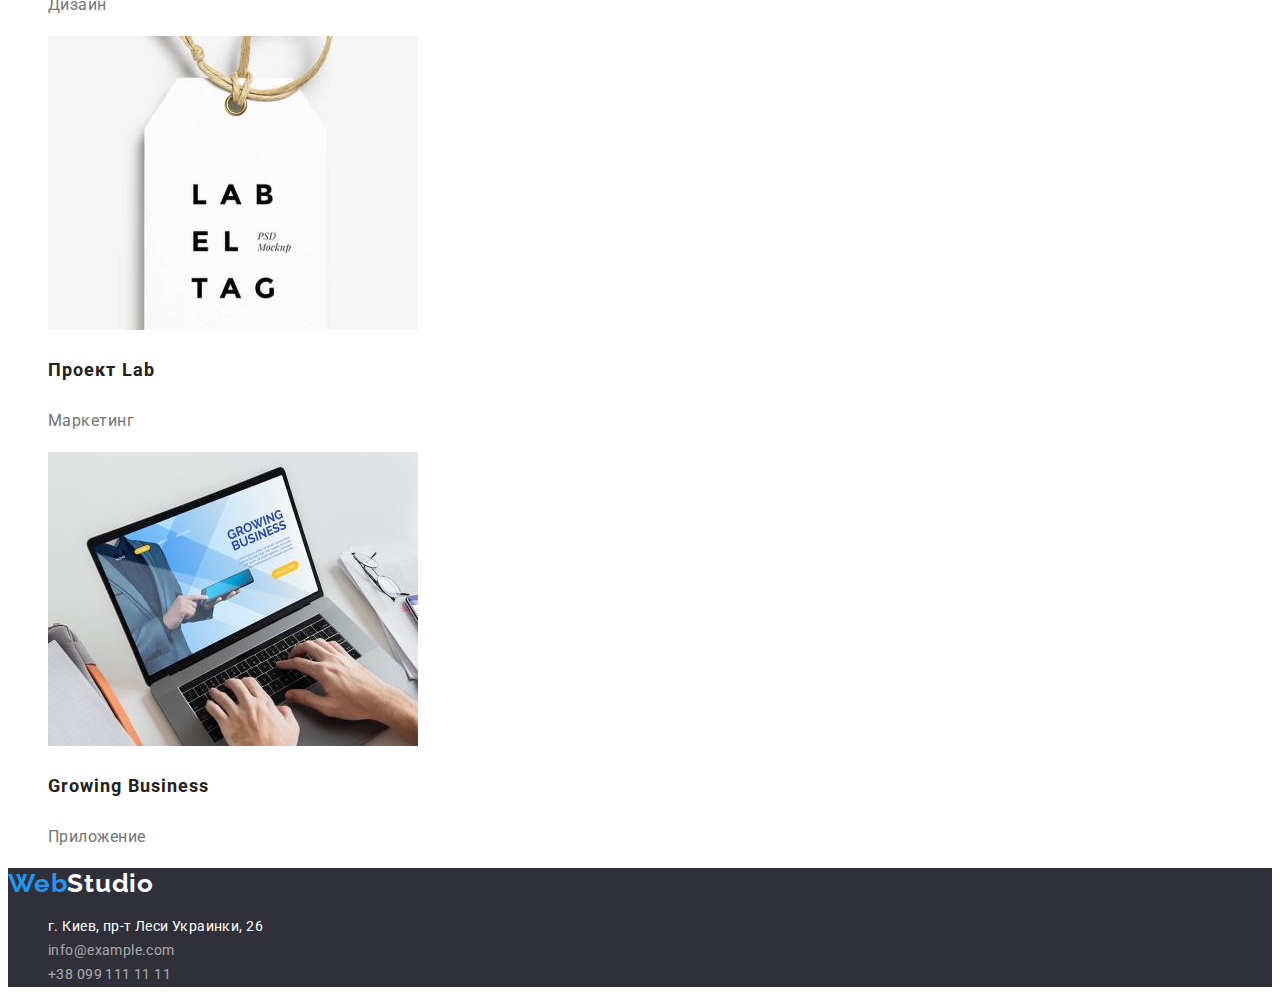
==== commit e5673123: "Rename classes & logo in css" ====
--- a/portfolio.html
+++ b/portfolio.html
@@ -14,133 +14,135 @@
     <link rel="stylesheet" href="./css/styles.css" />
   </head>
   <body>
-    <header class="hdr">
+    <header class="heading">
       <!-- <a class="hdr-logo link" href="index.html">WebStudio</a> -->
-      <a class="hdr-logo link" href="./index.html" lang="en"
-        ><span class="hdr-logo-accent">Web</span>Studio</a
+      <a class="logo link" href="./index.html" lang="en"
+        ><span class="logo-accent">Web</span>Studio</a
       >
-      <nav class="hdr-navi">
-        <ul class="hdr-list list">
-          <li class="hdr-item">
-            <a href="./index.html" class="hdr-link link">Студия</a>
+      <nav class="navigation">
+        <ul class="nav-list list">
+          <li class="nav-item">
+            <a href="./index.html" class="nav-link link">Студия</a>
           </li>
-          <li class="hdr-item">
-            <a href="./portfolio.html" class="hdr-link link current">Портфолио</a>
+          <li class="nav-item">
+            <a href="./portfolio.html" class="nav-link link current">Портфолио</a>
           </li>
-          <li class="hdr-item">
-            <a href="" class="hdr-link link">Контакты</a>
+          <li class="nav-item">
+            <a href="" class="nav-link link">Контакты</a>
           </li>
         </ul>
       </nav>
-      <ul class="hdr-list list">
-        <li class="hdr-item">
-          <a class="hdr-mail link" href="mailto:info@devstudio.com">info@devstudio.com</a>
+      <ul class="contact-list list">
+        <li class="contact-item">
+          <a class="contact link" href="mailto:info@devstudio.com">info@devstudio.com</a>
         </li>
-        <li class="hdr-item">
-          <a class="hdr-tel link" href="tel:+380961111111">+38 096 111 11 11</a>
+        <li class="contact-item">
+          <a class="contact link" href="tel:+380961111111">+38 096 111 11 11</a>
         </li>
       </ul>
     </header>
     <main>
-      <h1 class="port-h-one headen">Наше портфолио</h1>
+      <!-- <h1 class="port-h-one headen">Наше портфолио</h1> -->
+      
       <section class="port-sect-one">
-        <ul class="port-list list">
-          <li class="port-item">
-            <button class="port-btn active" type="button">Все</button>
-          </li>
-          <li class="port-item">
-            <button class="port-btn" type="button">Веб-сайты</button>
-          </li>
-          <li class="port-item">
-            <button class="port-btn" type="button">Приложения</button>
-          </li>
-          <li class="port-item">
-            <button class="port-btn" type="button">Дизайн</button>
-          </li>
-          <li class="port-item">
-            <button class="port-btn" type="button">Маркетинг</button>
-          </li>
-        </ul>
-        <ul class="port-list list">
-          <li>
-            <a class="link" href="" target="_blank" rel="noopener noreferrer">
-              <img src="./images/texnolryak.jpg" alt="Веб-сайт" width="370" height="294" />
-              <h3 class="port-sect-one-h-three">Технокряк</h3>
-              <p class="port-sect-one-p">Веб-сайт</p>
-            </a>
-          </li>
-          <li>
-            <a class="link" href="" target="_blank" rel="noopener noreferrer">
-              <img src="./images/neworlean.jpg" alt="Дизайн Постер" width="370" height="294" />
-              <h3 class="port-sect-one-h-three">Постер New Orlean vs Golden Star</h3>
-              <p class="port-sect-one-p">Дизайн</p>
-            </a>
-          </li>
-          <li>
-            <a class="link" href="" target="_blank" rel="noopener noreferrer">
-              <img src="./images/restaurant.jpg" alt="Ресторан" width="370" height="294" />
-              <h3 class="port-sect-one-h-three">Ресторан Seafood</h3>
-              <p class="port-sect-one-p">Приложение</p>
-            </a>
-          </li>
-        </ul>
-        <ul class="port-list list">
-          <li>
-            <a class="link" href="" target="_blank" rel="noopener noreferrer">
-              <img src="./images/prime.jpg" alt="Проект Prime" width="370" height="294" />
-              <h3 class="port-sect-one-h-three">Проект Prime</h3>
-              <p class="port-sect-one-p">Маркетинг</p>
-            </a>
-          </li>
-          <li>
-            <a class="link" href="" target="_blank" rel="noopener noreferrer">
-              <img src="./images/boxes.jpg" alt="Проект Boxes" width="370" height="294" />
-              <h3 class="port-sect-one-h-three">Проект Boxes</h3>
-              <p class="port-sect-one-p">Приложение</p>
-            </a>
-          </li>
-          <li>
-            <a class="link" href="" target="_blank" rel="noopener noreferrer">
-              <img src="./images/inspiration.jpg" alt="Inspiration" width="370" height="294" />
-              <h3 class="port-sect-one-h-three">Inspiration has no Bolders</h3>
-              <p class="port-sect-one-p">Веб-сайт</p>
-            </a>
-          </li>
-        </ul>
-        <ul class="port-list list">
-          <li>
-            <a class="link" href="" target="_blank" rel="noopener noreferrer">
-              <img src="./images/izdanie.jpg" alt="Издание" width="370" height="294" />
-              <h3 class="port-sect-one-h-three">Издание Limited Edition</h3>
-              <p class="port-sect-one-p">Дизайн</p>
-            </a>
-          </li>
-          <li>
-            <a class="link" href="" target="_blank" rel="noopener noreferrer">
-              <img src="./images/lab.jpg" alt="Проект Lab" width="370" height="294" />
-              <h3 class="port-sect-one-h-three">Проект Lab</h3>
-              <p class="port-sect-one-p">Маркетинг</p>
-            </a>
-          </li>
-          <li>
-            <a class="link" href="" target="_blank" rel="noopener noreferrer">
-              <img src="./images/growing.jpg" alt="Growing Business" width="370" height="294" />
-              <h3 class="port-sect-one-h-three">Growing Business</h3>
-              <p class="port-sect-one-p">Приложение</p>
-            </a>
-          </li>
-        </ul>
+        <h1 class="visually headen">Наше портфолио</h1>  
+          <ul class="filter-list list">
+            <li class="filter-item">
+              <button class="secondary-btn" type="button">Все</button>
+            </li>
+            <li class="filter-item">
+              <button class="secondary-btn" type="button">Веб-сайты</button>
+            </li>
+            <li class="filter-item">
+              <button class="secondary-btn" type="button">Приложения</button>
+            </li>
+            <li class="filter-item">
+              <button class="secondary-btn" type="button">Дизайн</button>
+            </li>
+            <li class="filter-item">
+              <button class="secondary-btn" type="button">Маркетинг</button>
+            </li>
+          </ul>
+          <ul class="portfolio-list list">
+            <li class="portfolio-item">
+              <a class="portfolio-link link" href="" target="_blank" rel="noopener noreferrer">
+                <img src="./images/texnolryak.jpg" alt="Веб-сайт" width="370" height="294" />
+                <h3 class="portfolio-item-title">Технокряк</h3>
+                <p class="portfolio-item-text">Веб-сайт</p>
+              </a>
+            </li>
+            <li class="portfolio-item">
+              <a class="portfolio-link link" href="" target="_blank" rel="noopener noreferrer">
+                <img src="./images/neworlean.jpg" alt="Дизайн Постер" width="370" height="294" />
+                <h3 class="port-sect-one-h-three">Постер New Orlean vs Golden Star</h3>
+                <p class="portfolio-item-text">Дизайн</p>
+              </a>
+            </li>
+            <li class="portfolio-item">
+              <a class="portfolio-link link" href="" target="_blank" rel="noopener noreferrer">
+                <img src="./images/restaurant.jpg" alt="Ресторан" width="370" height="294" />
+                <h3 class="portfolio-item-title">Ресторан Seafood</h3>
+                <p class="portfolio-item-text">Приложение</p>
+              </a>
+            </li>
+          </ul>
+          <ul class="portfolio-list list">
+            <li class="portfolio-item">
+              <a class="portfolio-link link" href="" target="_blank" rel="noopener noreferrer">
+                <img src="./images/prime.jpg" alt="Проект Prime" width="370" height="294" />
+                <h3 class="portfolio-item-title">Проект Prime</h3>
+                <p class="portfolio-item-text">Маркетинг</p>
+              </a>
+            </li>
+            <li class="portfolio-item">
+              <a class="portfolio-link link" href="" target="_blank" rel="noopener noreferrer">
+                <img src="./images/boxes.jpg" alt="Проект Boxes" width="370" height="294" />
+                <h3 class="portfolio-item-title">Проект Boxes</h3>
+                <p class="portfolio-item-text">Приложение</p>
+              </a>
+            </li>
+            <li class="portfolio-item">
+              <a class="portfolio-link link" href="" target="_blank" rel="noopener noreferrer">
+                <img src="./images/inspiration.jpg" alt="Inspiration" width="370" height="294" />
+                <h3 class="portfolio-item-title">Inspiration has no Bolders</h3>
+                <p class="portfolio-item-text">Веб-сайт</p>
+              </a>
+            </li>
+          </ul>
+          <ul class="portfolio-list list">
+            <li class="portfolio-item">
+              <a class="portfolio-link link" href="" target="_blank" rel="noopener noreferrer">
+                <img src="./images/izdanie.jpg" alt="Издание" width="370" height="294" />
+                <h3 class="portfolio-item-title">Издание Limited Edition</h3>
+                <p class="portfolio-item-text">Дизайн</p>
+              </a>
+            </li>
+            <li class="portfolio-item">
+              <a class="portfolio-link link" href="" target="_blank" rel="noopener noreferrer">
+                <img src="./images/lab.jpg" alt="Проект Lab" width="370" height="294" />
+                <h3 class="portfolio-item-title">Проект Lab</h3>
+                <p class="portfolio-item-text">Маркетинг</p>
+              </a>
+            </li>
+            <li class="portfolio-item">
+              <a class="portfolio-link link" href="" target="_blank" rel="noopener noreferrer">
+                <img src="./images/growing.jpg" alt="Growing Business" width="370" height="294" />
+                <h3 class="portfolio-item-title">Growing Business</h3>
+                <p class="portfolio-item-text">Приложение</p>
+              </a>
+            </li>
+          </ul>
       </section>
     </main>
-    <footer class="ftr">
-      <a class="ftr-logo link" href="./index.html" lang="en"
-        ><span class="hdr-logo-accent">Web</span>Studio</a
+    <footer class="footer">
+      <a class="logo white-logo link" href="./index.html" lang="en"
+        ><span class="logo-accent">Web</span>Studio</a
       >
       <address>
-        <ul class="list">
+        <ul class="footer-list list">
           <li>
             <a
-              class="ftr-address link"
+              class="footer-address link"
               href="https://goo.gl/maps/dzdZx8nhXecqDKRn8"
               target="_blank"
               rel="noopener noreferrer"
@@ -148,10 +150,10 @@
             >
           </li>
           <li>
-            <a class="ftr-mail link" href="mailto:info@example.com">info@example.com</a>
+            <a class="footer-contact link" href="mailto:info@example.com">info@example.com</a>
           </li>
           <li>
-            <a class="ftr-tel link" href="tel:+380991111111">+38 099 111 11 11</a>
+            <a class="footer-contact link" href="tel:+380991111111">+38 099 111 11 11</a>
           </li>
         </ul>
       </address>
--- a/css/styles.css
+++ b/css/styles.css
@@ -29,40 +29,38 @@
 }
 
 /*----------------------- Index - HEADER -------------------- */
-/*.hdr {
+/*.heading {
     background-color: yellow;
 }
 */
 
-/* .hdr-list .link {
-  color: var(--accent-link-color);
-} */
-
-.hdr-logo-accent {
+/* .nav-list .link {
+  color: var(--accent-link-color);
+} */
+
+.logo {
   font-family: Raleway;
   font-style: normal;
   font-weight: 700;
   font-size: 26px;
   line-height: 1.19;
   letter-spacing: 0.03em;
-  color: var(--accent-link-color);
-}
-
-.hdr-logo {
-  font-family: Raleway;
-  font-style: normal;
-  font-weight: 700;
-  font-size: 26px;
-  line-height: 1.19;
-  letter-spacing: 0.03em;
   color: var(--first-logo-color);
 }
 
-.hdr-navi .link.current {
-  color: var(--accent-link-color);
-}
-
-.hdr-link {
+.white-logo {
+  color: var(--accent-btn-text-color);
+}
+
+.logo-accent {
+  color: var(--accent-link-color);
+}
+
+.navigation .link.current {
+  color: var(--accent-link-color);
+}
+
+.nav-link {
   font-weight: 500;
   font-size: 14px;
   line-height: 1.14;
@@ -70,12 +68,12 @@
   color: var(--first-link-color);
 }
 
-.hdr-link:hover,
-.hdr-link:focus {
-  color: var(--accent-link-color);
-}
-
-.hdr-mail {
+.nav-link:hover,
+.nav-link:focus {
+  color: var(--accent-link-color);
+}
+
+.contact {
   font-weight: 500;
   font-size: 14px;
   line-height: 1.14;
@@ -83,30 +81,30 @@
   color: var(--first-link-color);
 }
 
-.hdr-mail:hover,
-.hdr-mail:focus {
-  color: var(--accent-link-color);
-}
-
-.hdr-tel {
+.contact:hover,
+.contact:focus {
+  color: var(--accent-link-color);
+}
+
+/* .hdr-tel {
   font-weight: 500;
   font-size: 14px;
   line-height: 1.14;
   letter-spacing: 0.02em;
   color: var(--first-link-color);
-}
-
-.hdr-tel:hover,
+} */
+
+/* .hdr-tel:hover,
 .hdr-tel:focus {
   color: var(--accent-link-color);
-}
+} */
 
 /*----------------------- Index - MAIN -------------------- */
-.mn-sect-one {
+.main-section {
   background-color: var(--sec-one-bkground);
 }
 
-.mn-h-one {
+.main-title {
   font-weight: 900;
   font-size: 44px;
   line-height: 1.36;
@@ -117,7 +115,7 @@
 }
 
 /* font-family: inherit; */
-.mn-btn {
+.primary-btn {
   font-family: Roboto;
   font-weight: 700;
   font-size: 16px;
@@ -145,7 +143,7 @@
   clip: rect(0 0 0 0);
   overflow: hidden;
 }
-.heading {
+.visually {
   font-weight: 700;
   font-size: 36px;
   line-height: 1.17;
@@ -156,12 +154,12 @@
 
 
 /*  ------- Внимание к деталям ---- */
-.mn-sect-three {
+.feature-section {
   color: var(--sec-other-bkground);
 }
 /* background-color: var(--sec-other-bkground); */
-
-.sect-three-h-three {
+/* .sect-three-h-three */
+.features-title {
   font-weight: 700;
   font-size: 14px;
   line-height: 1.14;
@@ -169,8 +167,8 @@
   text-transform: uppercase;
   color: var(--main-tit-color);
 }
-
-.sect-three-p {
+/* .sect-three-p */
+.features-text {
   font-weight: normal;
   font-size: 14px;
   line-height: 1.71;
@@ -197,33 +195,38 @@
 }
 /* color: #212121; */
 
-.mn-sect-four {
+/* .mn-sect-four */
+.work-section {
   color: var(--sec-two-bkground);
 }
 
-.sect-four-h-two {
-  font-weight: 700;
-  font-size: 36px;
-  line-height: 1.17;
-  text-align: center;
-  letter-spacing: 0.03em;
-  color: var(--main-tit-color);
-}
-
-.mn-sect-five {
+/* .sect-four-h-two */
+.section-title {
+  font-weight: 700;
+  font-size: 36px;
+  line-height: 1.17;
+  text-align: center;
+  letter-spacing: 0.03em;
+  color: var(--main-tit-color);
+}
+
+/* .mn-sect-five */
+/* .mn-sect-five {
   color: var(--sec-three-bkground);
-}
-
-.sect-five-h-two {
-  font-weight: 700;
-  font-size: 36px;
-  line-height: 1.17;
-  text-align: center;
-  letter-spacing: 0.03em;
-  color: var(--main-tit-color);
-}
-
-.sect-five-h-three {
+} */
+
+/* .sect-five-h-two */
+/* .sect-five-h-two {
+  font-weight: 700;
+  font-size: 36px;
+  line-height: 1.17;
+  text-align: center;
+  letter-spacing: 0.03em;
+  color: var(--main-tit-color);
+} */
+
+/* .sect-five-h-three */
+.team-name {
   font-weight: 500;
   font-size: 16px;
   line-height: 1.19;
@@ -232,7 +235,8 @@
   color: var(--main-tit-color);
 }
 
-.sect-five-p {
+/* .sect-five-p */
+.team-position {
   font-weight: 400;
   font-size: 16px;
   line-height: 1.19px;
@@ -242,21 +246,35 @@
 }
 
 /* ------ FOOTER ------------ */
-.ftr {
+.footer {
   background-color: var(--sec-one-bkground);
 }
 
-.ftr-logo {
+/* .ftr-logo */
+/* .footer-logo {
   font-family: Raleway;
   font-style: normal;
   font-weight: 700;
   font-size: 26px;
   line-height: 1.19;
-  letter-spacing: 0.03em;
-  color: var(--accent-btn-text-color);
-}
-
-.ftr-address {
+  letter-spacing: 0.03em; */
+ 
+  
+/* .white-logo {
+   color: var(--accent-btn-text-color);
+} */
+
+/* .logo {
+  font-family: Raleway;
+  font-style: normal;
+  font-weight: 700;
+  font-size: 26px;
+  line-height: 1.19;
+  letter-spacing: 0.03em;
+  color: var(--first-logo-color);
+} */
+
+.footer-address {
   font-style: normal;
   font-weight: 400;
   font-size: 14px;
@@ -265,7 +283,7 @@
   color: var(--second-tit-color);
 }
 
-.ftr-mail {
+.footer-contact {
   font-style: normal;
   font-weight: 400;
   font-size: 14px;
@@ -274,12 +292,17 @@
   color: var(--ftr-mail-tel-color);
 }
 
-.ftr-mail:hover,
-.ftr-mail:focus {
-  color: var(--accent-link-color);
-}
-
-.ftr-tel {
+/* .footer-mail:hover,
+.footer-mail:focus {
+  color: var(--accent-link-color);
+} */
+
+.footer-contact:hover,
+.footer-contact:focus {
+  color: var(--accent-link-color);
+}
+/* 
+.footer-tel {
   font-style: normal;
   font-weight: normal;
   font-size: 14px;
@@ -290,24 +313,26 @@
 
 .ftr-tel:hover,
 .ftr-tel:focus {
-  color: var(--accent-link-color);
-}
+  color: var(--accent-link-color); */
+/* } */
 
 /* ---------- PORTFOLIO.html ------------- */
 /* ---------- MAIN ------------- */
-
-.port-h-one {
+/* .port-h-one */
+/* .visually  headen */
+/* .port-h-one {
   font-weight: 900;
   font-size: 44px;
   line-height: 1.36;
   letter-spacing: 0.06em;
   text-transform: uppercase;
   color: var(--second-tit-color);
-}
+} */
 
 
 /* font-style: normal; */
-.port-btn {
+/* .port-btn */
+.secondary-btn {
   font-family: inherit;
   font-style: inherit;
   font-weight: 500;
@@ -321,13 +346,22 @@
 }
 /*     font-family: Roboto; */
 
-.port-btn:hover,
-.port-btn:focus, .active {
+/* .port-btn */
+/* .secondary-btn:hover,
+.secondary-btn:focus, 
+.active {
   color: var(--accent-btn-text-color);
   background-color: var(--accent-link-color);
-}
-
-.port-sect-one-h-three {
+} */
+
+.secondary-btn:hover,
+.secondary-btn:focus {
+  color: var(--accent-btn-text-color);
+  background-color: var(--accent-link-color);
+}
+
+/* .port-sect-one-h-three  */
+.portfolio-item-title {
   font-style: normal;
   font-weight: 700;
   font-size: 18px;
@@ -336,7 +370,8 @@
   color: var(--main-tit-color);
 }
 
-.port-sect-one-p {
+/* .port-sect-one-p */
+.portfolio-item-text {
   font-style: normal;
   font-weight: normal;
   font-size: 16px;
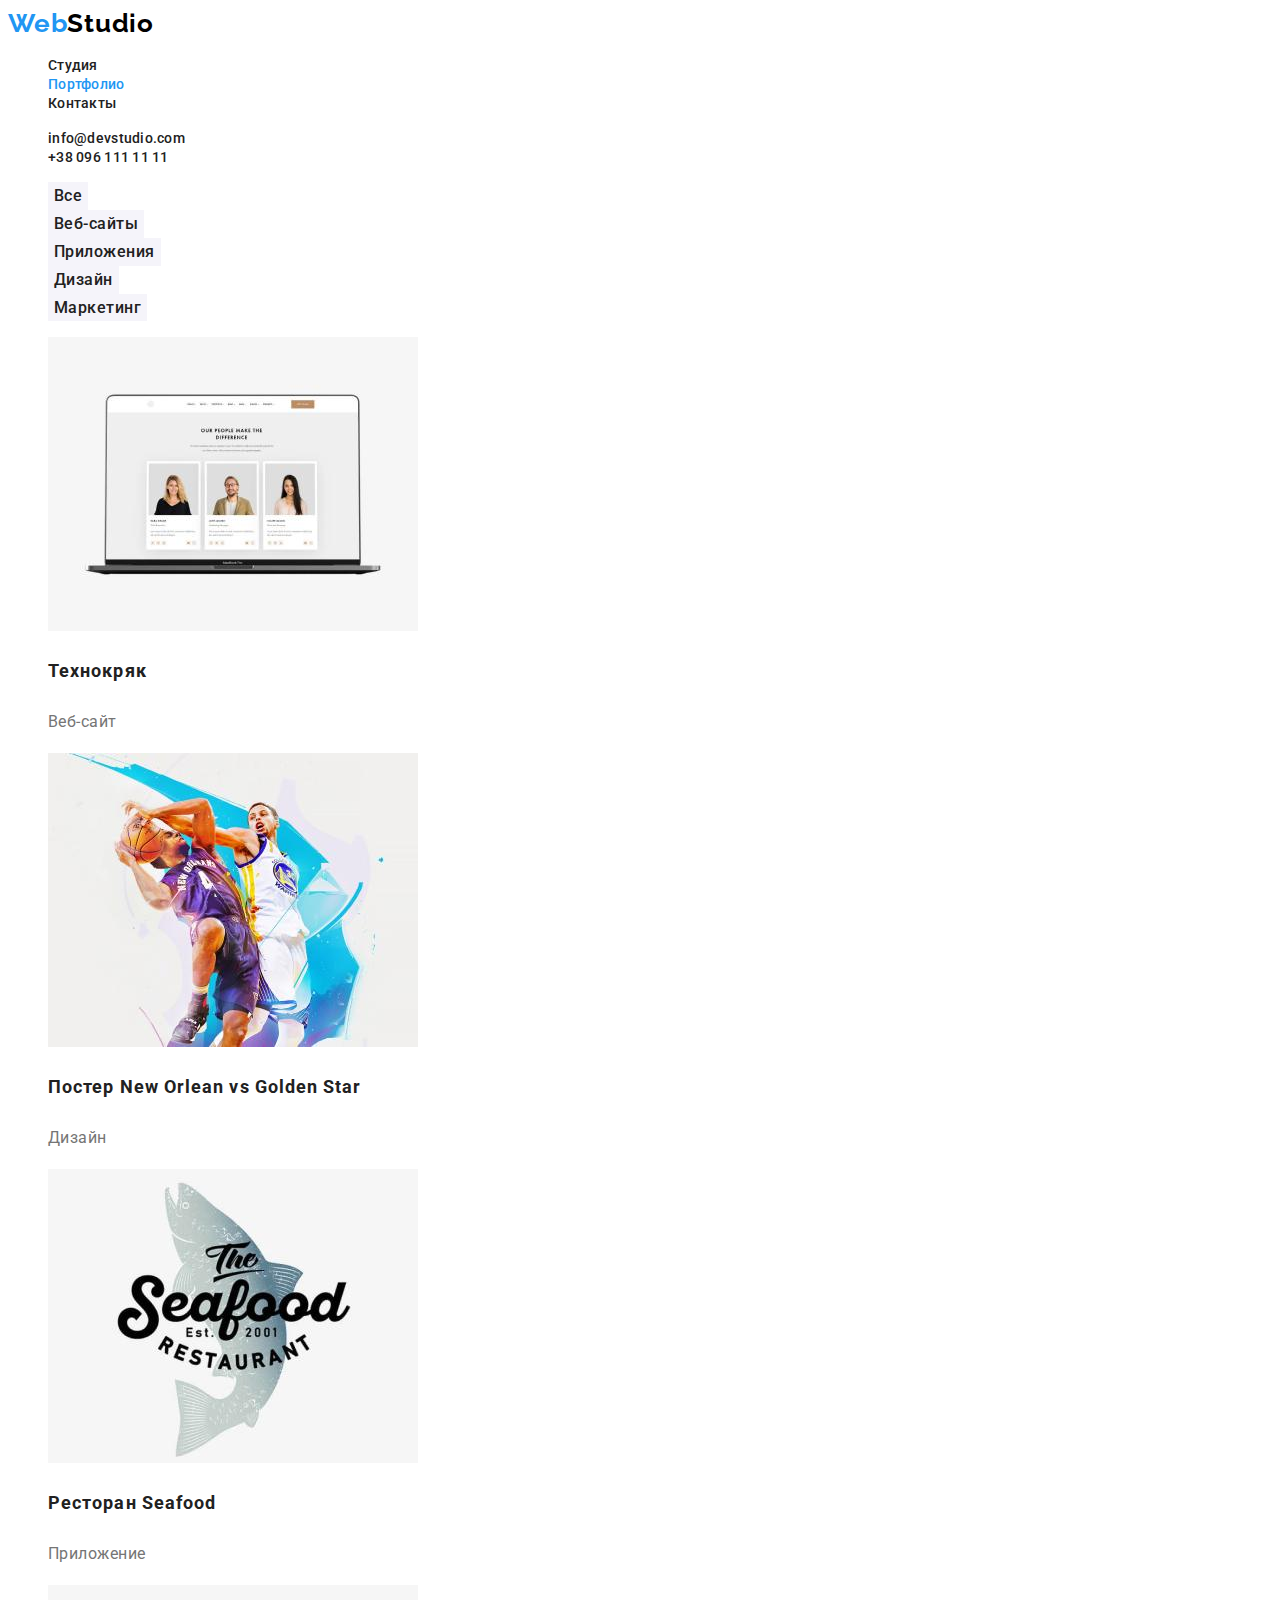
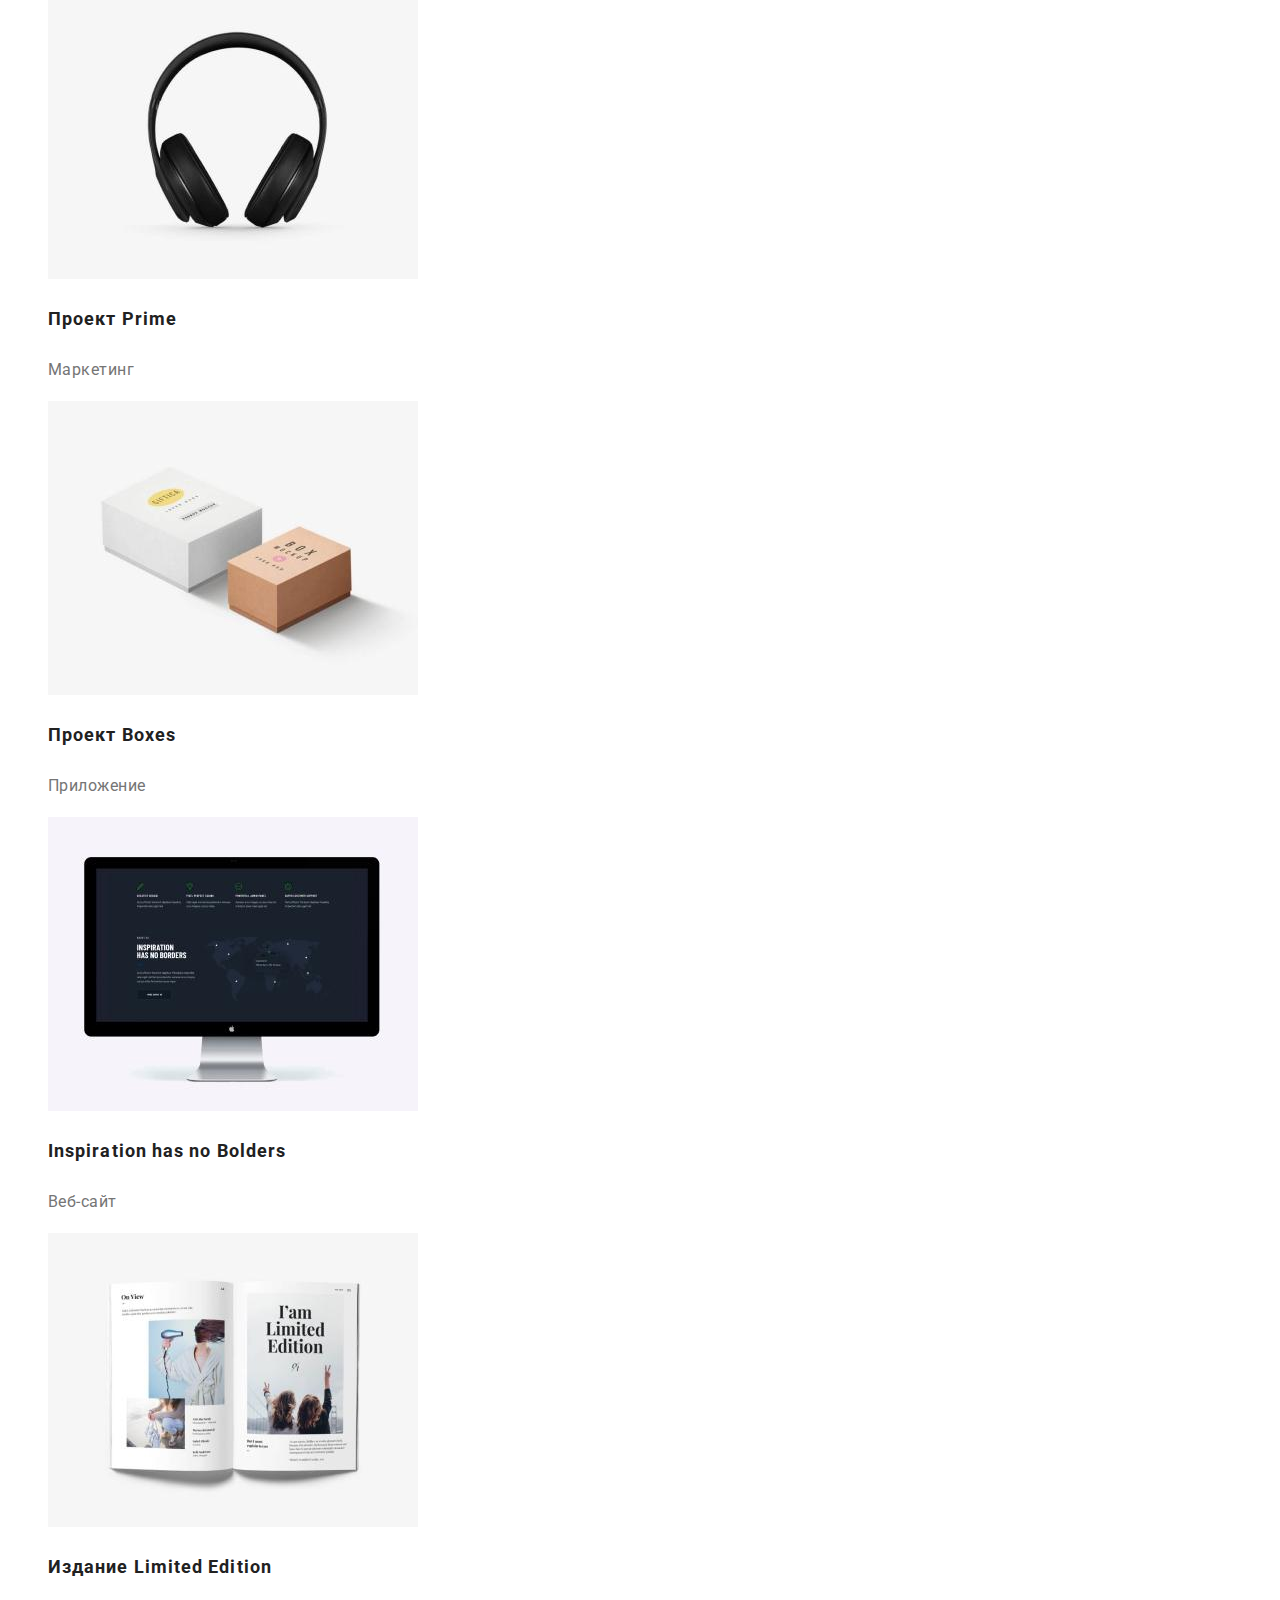
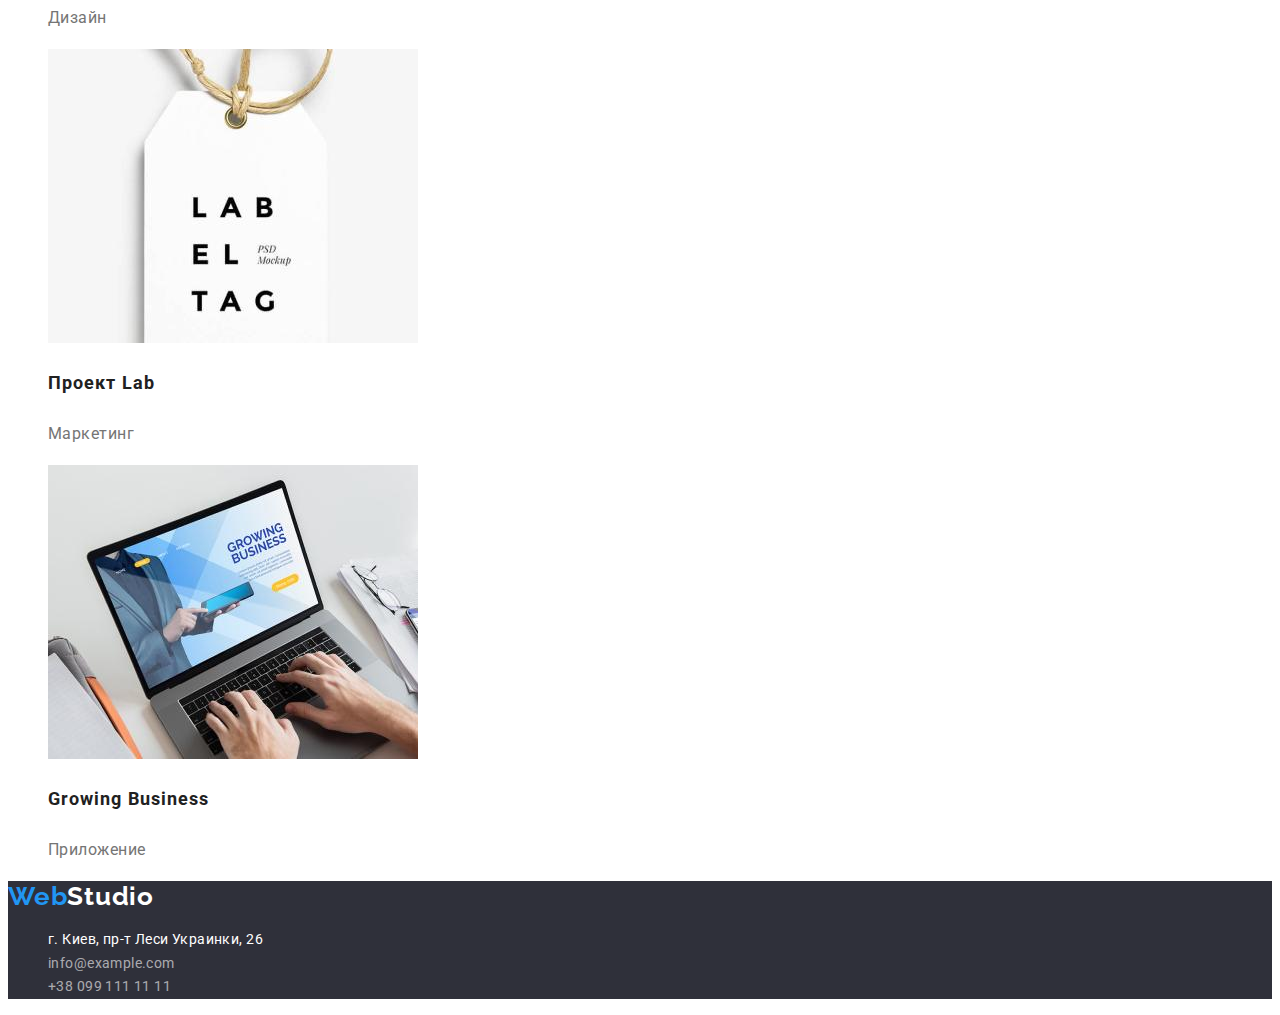
==== commit 64916cf1: "Update portfolio" ====
--- a/portfolio.html
+++ b/portfolio.html
@@ -43,95 +43,95 @@
     </header>
     <main>
       <!-- <h1 class="port-h-one headen">Наше портфолио</h1> -->
-      
+
       <section class="port-sect-one">
-        <h1 class="visually headen">Наше портфолио</h1>  
-          <ul class="filter-list list">
-            <li class="filter-item">
-              <button class="secondary-btn" type="button">Все</button>
-            </li>
-            <li class="filter-item">
-              <button class="secondary-btn" type="button">Веб-сайты</button>
-            </li>
-            <li class="filter-item">
-              <button class="secondary-btn" type="button">Приложения</button>
-            </li>
-            <li class="filter-item">
-              <button class="secondary-btn" type="button">Дизайн</button>
-            </li>
-            <li class="filter-item">
-              <button class="secondary-btn" type="button">Маркетинг</button>
-            </li>
-          </ul>
-          <ul class="portfolio-list list">
-            <li class="portfolio-item">
-              <a class="portfolio-link link" href="" target="_blank" rel="noopener noreferrer">
-                <img src="./images/texnolryak.jpg" alt="Веб-сайт" width="370" height="294" />
-                <h3 class="portfolio-item-title">Технокряк</h3>
-                <p class="portfolio-item-text">Веб-сайт</p>
-              </a>
-            </li>
-            <li class="portfolio-item">
-              <a class="portfolio-link link" href="" target="_blank" rel="noopener noreferrer">
-                <img src="./images/neworlean.jpg" alt="Дизайн Постер" width="370" height="294" />
-                <h3 class="port-sect-one-h-three">Постер New Orlean vs Golden Star</h3>
-                <p class="portfolio-item-text">Дизайн</p>
-              </a>
-            </li>
-            <li class="portfolio-item">
-              <a class="portfolio-link link" href="" target="_blank" rel="noopener noreferrer">
-                <img src="./images/restaurant.jpg" alt="Ресторан" width="370" height="294" />
-                <h3 class="portfolio-item-title">Ресторан Seafood</h3>
-                <p class="portfolio-item-text">Приложение</p>
-              </a>
-            </li>
-          </ul>
-          <ul class="portfolio-list list">
-            <li class="portfolio-item">
-              <a class="portfolio-link link" href="" target="_blank" rel="noopener noreferrer">
-                <img src="./images/prime.jpg" alt="Проект Prime" width="370" height="294" />
-                <h3 class="portfolio-item-title">Проект Prime</h3>
-                <p class="portfolio-item-text">Маркетинг</p>
-              </a>
-            </li>
-            <li class="portfolio-item">
-              <a class="portfolio-link link" href="" target="_blank" rel="noopener noreferrer">
-                <img src="./images/boxes.jpg" alt="Проект Boxes" width="370" height="294" />
-                <h3 class="portfolio-item-title">Проект Boxes</h3>
-                <p class="portfolio-item-text">Приложение</p>
-              </a>
-            </li>
-            <li class="portfolio-item">
-              <a class="portfolio-link link" href="" target="_blank" rel="noopener noreferrer">
-                <img src="./images/inspiration.jpg" alt="Inspiration" width="370" height="294" />
-                <h3 class="portfolio-item-title">Inspiration has no Bolders</h3>
-                <p class="portfolio-item-text">Веб-сайт</p>
-              </a>
-            </li>
-          </ul>
-          <ul class="portfolio-list list">
-            <li class="portfolio-item">
-              <a class="portfolio-link link" href="" target="_blank" rel="noopener noreferrer">
-                <img src="./images/izdanie.jpg" alt="Издание" width="370" height="294" />
-                <h3 class="portfolio-item-title">Издание Limited Edition</h3>
-                <p class="portfolio-item-text">Дизайн</p>
-              </a>
-            </li>
-            <li class="portfolio-item">
-              <a class="portfolio-link link" href="" target="_blank" rel="noopener noreferrer">
-                <img src="./images/lab.jpg" alt="Проект Lab" width="370" height="294" />
-                <h3 class="portfolio-item-title">Проект Lab</h3>
-                <p class="portfolio-item-text">Маркетинг</p>
-              </a>
-            </li>
-            <li class="portfolio-item">
-              <a class="portfolio-link link" href="" target="_blank" rel="noopener noreferrer">
-                <img src="./images/growing.jpg" alt="Growing Business" width="370" height="294" />
-                <h3 class="portfolio-item-title">Growing Business</h3>
-                <p class="portfolio-item-text">Приложение</p>
-              </a>
-            </li>
-          </ul>
+        <h1 class="visually headen">Наше портфолио</h1>
+        <ul class="filter-list list">
+          <li class="filter-item">
+            <button class="secondary-btn" type="button">Все</button>
+          </li>
+          <li class="filter-item">
+            <button class="secondary-btn" type="button">Веб-сайты</button>
+          </li>
+          <li class="filter-item">
+            <button class="secondary-btn" type="button">Приложения</button>
+          </li>
+          <li class="filter-item">
+            <button class="secondary-btn" type="button">Дизайн</button>
+          </li>
+          <li class="filter-item">
+            <button class="secondary-btn" type="button">Маркетинг</button>
+          </li>
+        </ul>
+        <ul class="portfolio-list list">
+          <li class="portfolio-item">
+            <a class="portfolio-link link" href="" target="_blank" rel="noopener noreferrer">
+              <img src="./images/texnolryak.jpg" alt="Веб-сайт" width="370" height="294" />
+              <h3 class="portfolio-item-title">Технокряк</h3>
+              <p class="portfolio-item-text">Веб-сайт</p>
+            </a>
+          </li>
+          <li class="portfolio-item">
+            <a class="portfolio-link link" href="" target="_blank" rel="noopener noreferrer">
+              <img src="./images/neworlean.jpg" alt="Дизайн Постер" width="370" height="294" />
+              <h3 class="portfolio-item-title">Постер New Orlean vs Golden Star</h3>
+              <p class="portfolio-item-text">Дизайн</p>
+            </a>
+          </li>
+          <li class="portfolio-item">
+            <a class="portfolio-link link" href="" target="_blank" rel="noopener noreferrer">
+              <img src="./images/restaurant.jpg" alt="Ресторан" width="370" height="294" />
+              <h3 class="portfolio-item-title">Ресторан Seafood</h3>
+              <p class="portfolio-item-text">Приложение</p>
+            </a>
+          </li>
+        </ul>
+        <ul class="portfolio-list list">
+          <li class="portfolio-item">
+            <a class="portfolio-link link" href="" target="_blank" rel="noopener noreferrer">
+              <img src="./images/prime.jpg" alt="Проект Prime" width="370" height="294" />
+              <h3 class="portfolio-item-title">Проект Prime</h3>
+              <p class="portfolio-item-text">Маркетинг</p>
+            </a>
+          </li>
+          <li class="portfolio-item">
+            <a class="portfolio-link link" href="" target="_blank" rel="noopener noreferrer">
+              <img src="./images/boxes.jpg" alt="Проект Boxes" width="370" height="294" />
+              <h3 class="portfolio-item-title">Проект Boxes</h3>
+              <p class="portfolio-item-text">Приложение</p>
+            </a>
+          </li>
+          <li class="portfolio-item">
+            <a class="portfolio-link link" href="" target="_blank" rel="noopener noreferrer">
+              <img src="./images/inspiration.jpg" alt="Inspiration" width="370" height="294" />
+              <h3 class="portfolio-item-title">Inspiration has no Bolders</h3>
+              <p class="portfolio-item-text">Веб-сайт</p>
+            </a>
+          </li>
+        </ul>
+        <ul class="portfolio-list list">
+          <li class="portfolio-item">
+            <a class="portfolio-link link" href="" target="_blank" rel="noopener noreferrer">
+              <img src="./images/izdanie.jpg" alt="Издание" width="370" height="294" />
+              <h3 class="portfolio-item-title">Издание Limited Edition</h3>
+              <p class="portfolio-item-text">Дизайн</p>
+            </a>
+          </li>
+          <li class="portfolio-item">
+            <a class="portfolio-link link" href="" target="_blank" rel="noopener noreferrer">
+              <img src="./images/lab.jpg" alt="Проект Lab" width="370" height="294" />
+              <h3 class="portfolio-item-title">Проект Lab</h3>
+              <p class="portfolio-item-text">Маркетинг</p>
+            </a>
+          </li>
+          <li class="portfolio-item">
+            <a class="portfolio-link link" href="" target="_blank" rel="noopener noreferrer">
+              <img src="./images/growing.jpg" alt="Growing Business" width="370" height="294" />
+              <h3 class="portfolio-item-title">Growing Business</h3>
+              <p class="portfolio-item-text">Приложение</p>
+            </a>
+          </li>
+        </ul>
       </section>
     </main>
     <footer class="footer">
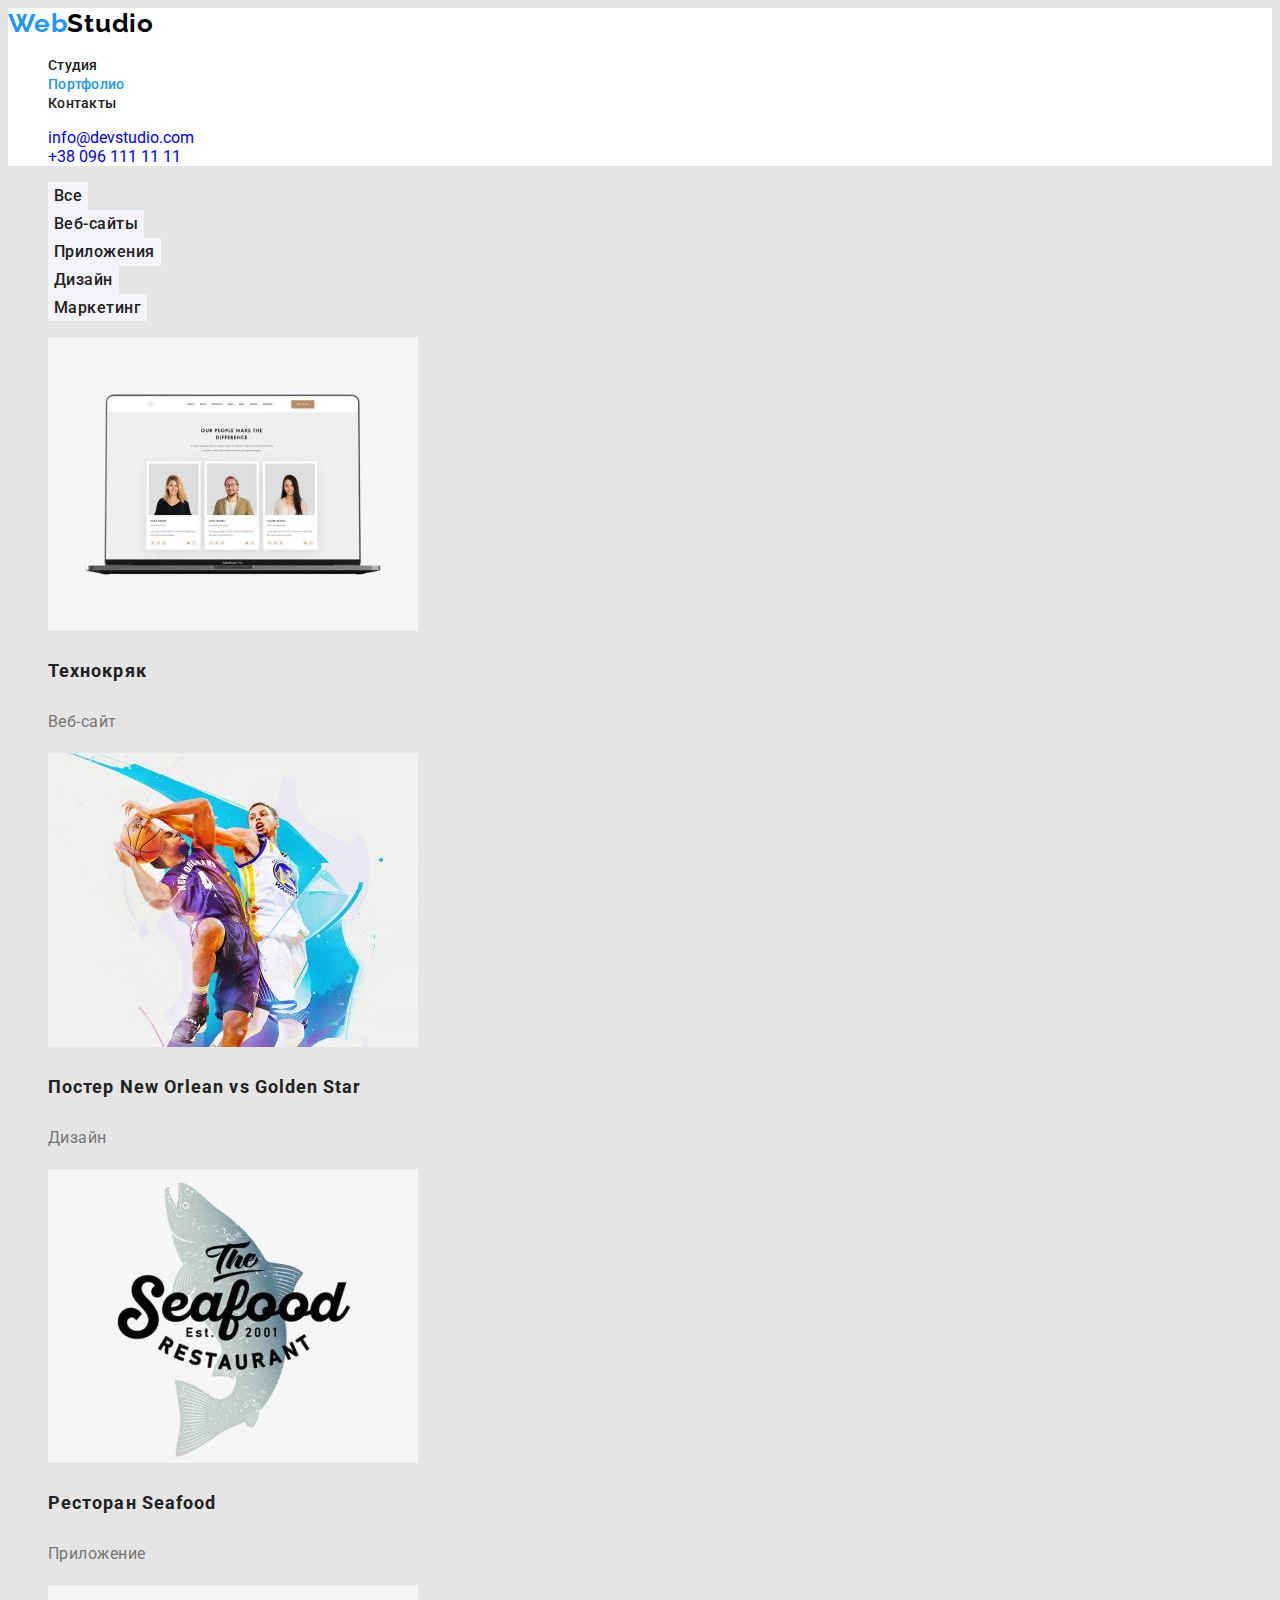
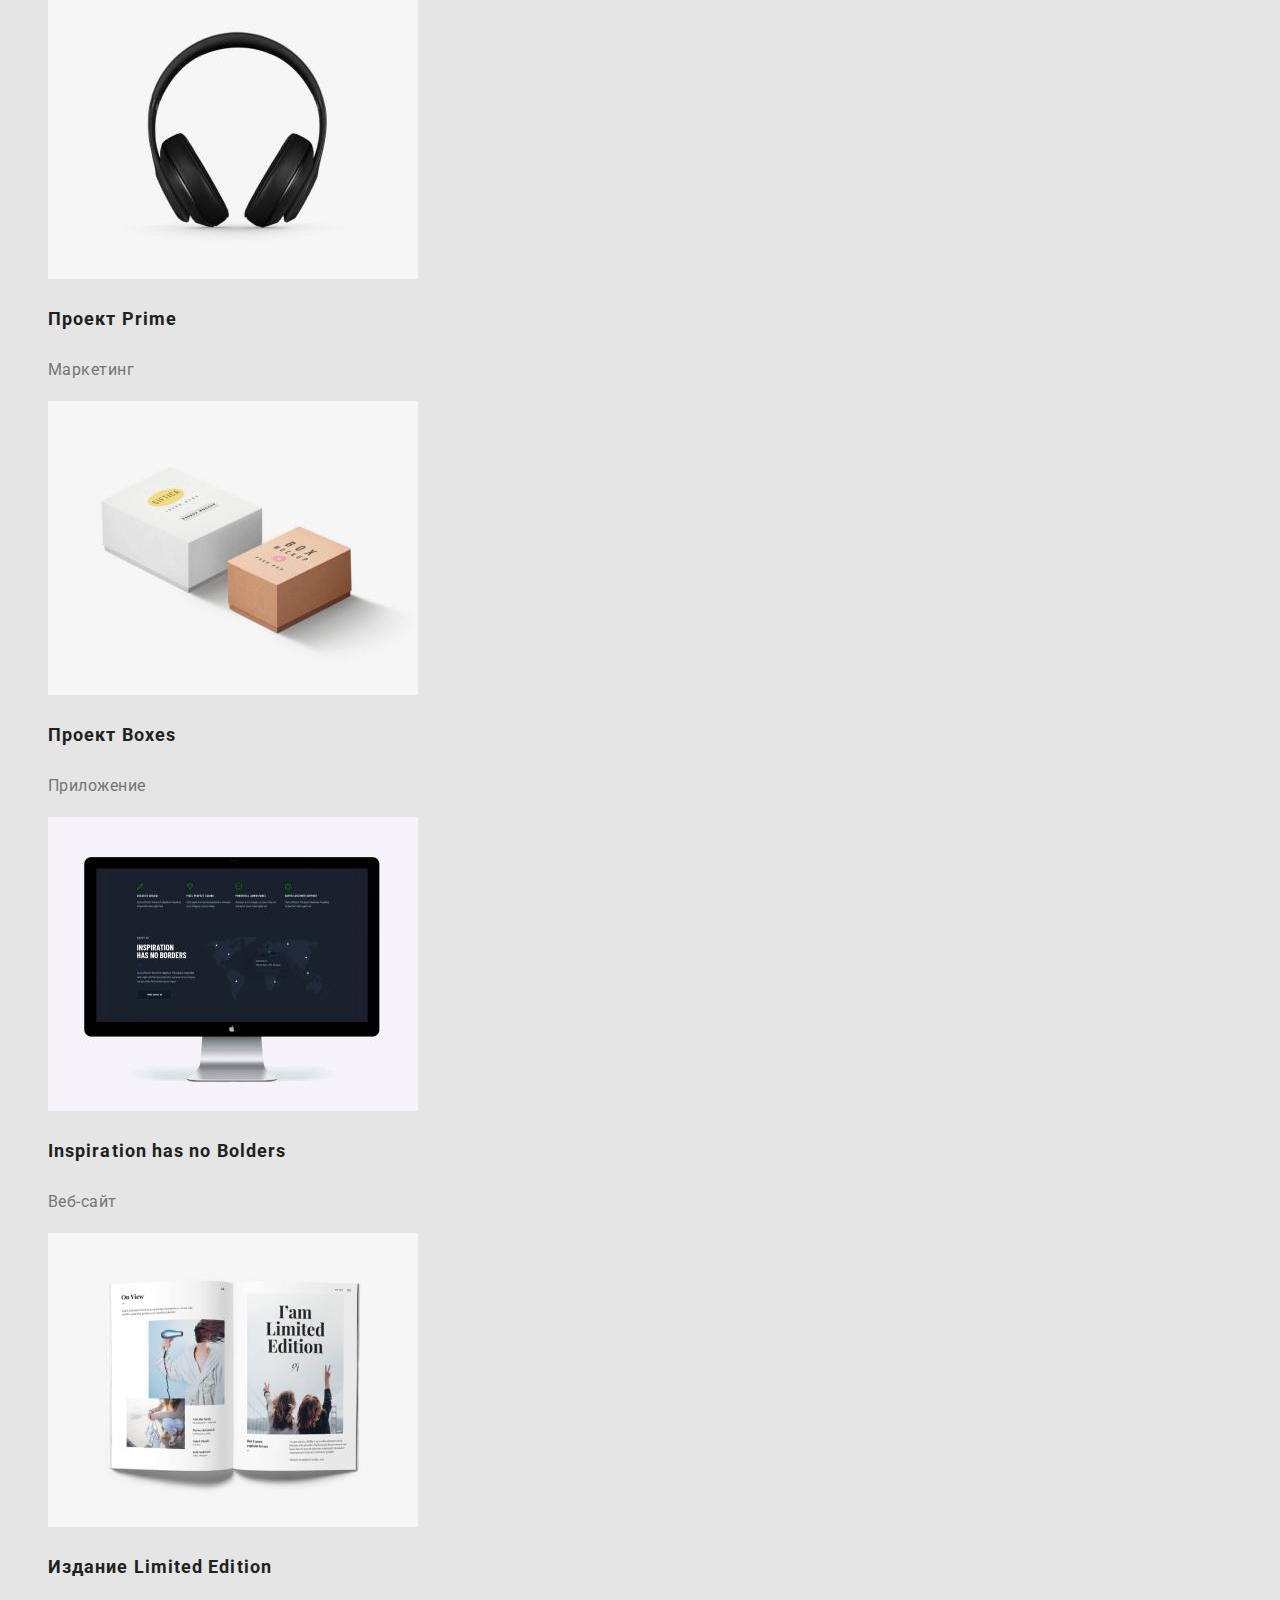
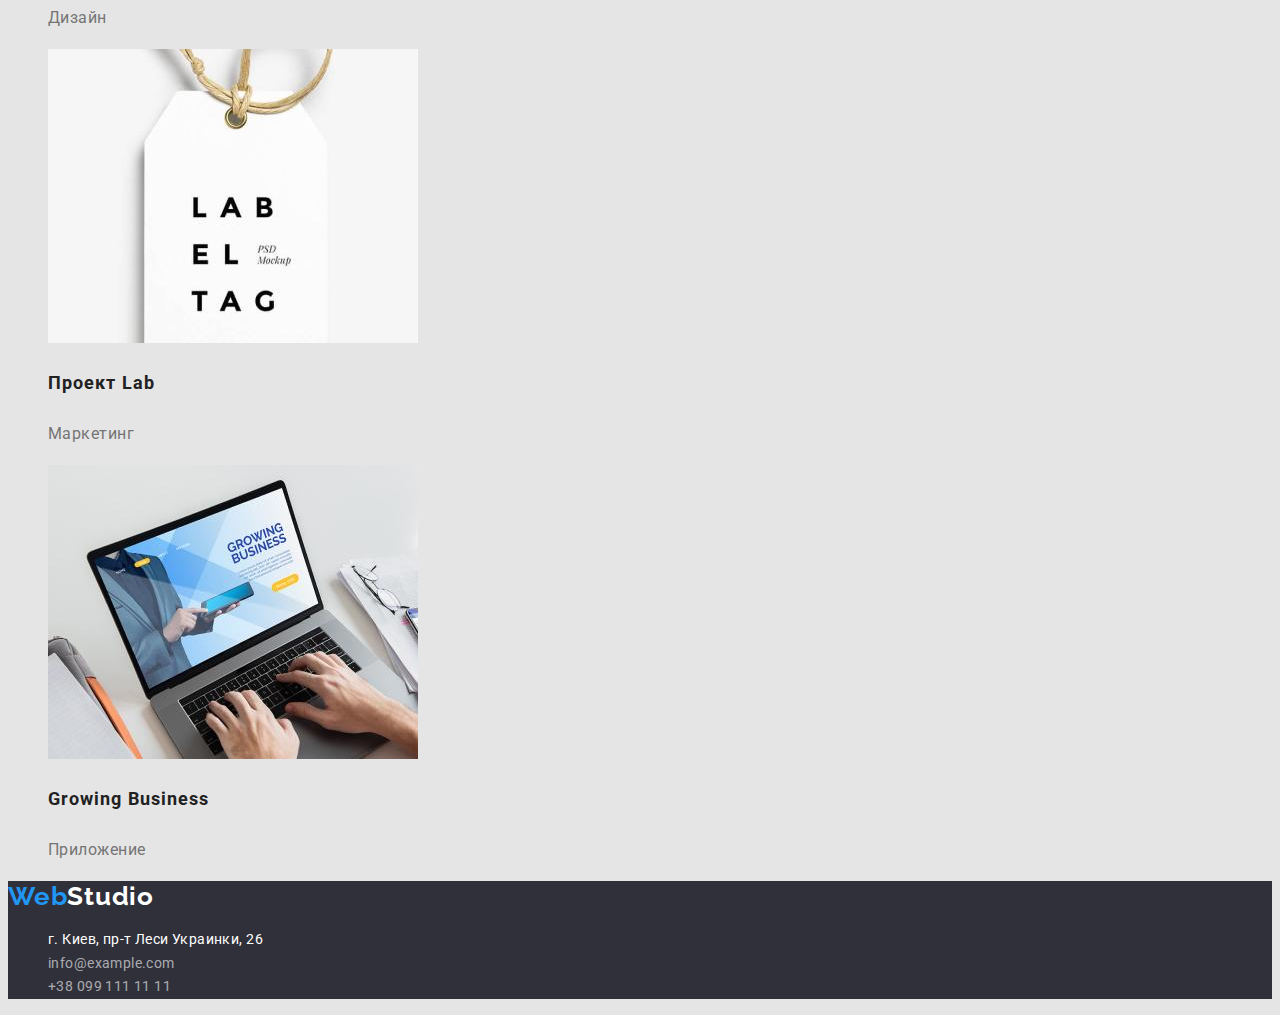
==== commit 1499021c: "Rename classes too" ====
--- a/portfolio.html
+++ b/portfolio.html
@@ -14,7 +14,7 @@
     <link rel="stylesheet" href="./css/styles.css" />
   </head>
   <body>
-    <header class="heading">
+    <header class="portfolio-heading">
       <!-- <a class="hdr-logo link" href="index.html">WebStudio</a> -->
       <a class="logo link" href="./index.html" lang="en"
         ><span class="logo-accent">Web</span>Studio</a
@@ -44,8 +44,9 @@
     <main>
       <!-- <h1 class="port-h-one headen">Наше портфолио</h1> -->
 
-      <section class="port-sect-one">
-        <h1 class="visually headen">Наше портфолио</h1>
+      <!-- <section class="port-sect-one"> -->
+      <section class="portfolio-section">
+        <h1 class="hidden">Наше портфолио</h1>
         <ul class="filter-list list">
           <li class="filter-item">
             <button class="secondary-btn" type="button">Все</button>
@@ -142,7 +143,7 @@
         <ul class="footer-list list">
           <li>
             <a
-              class="footer-address link"
+              class="map link"
               href="https://goo.gl/maps/dzdZx8nhXecqDKRn8"
               target="_blank"
               rel="noopener noreferrer"
@@ -150,10 +151,10 @@
             >
           </li>
           <li>
-            <a class="footer-contact link" href="mailto:info@example.com">info@example.com</a>
+            <a class="secondary-contact-link link" href="mailto:info@example.com">info@example.com</a>
           </li>
           <li>
-            <a class="footer-contact link" href="tel:+380991111111">+38 099 111 11 11</a>
+            <a class="secondary-contact-link link" href="tel:+380991111111">+38 099 111 11 11</a>
           </li>
         </ul>
       </address>
--- a/css/styles.css
+++ b/css/styles.css
@@ -1,23 +1,36 @@
 :root {
-  --main-tit-color: #212121;
-  --second-tit-color: #ffffff;
-  --first-logo-color: #000000;
-  --sec-one-bkground: #2f303a;
-  --sec-two-bkground: #e5e5e5;
-  --sec-three-bkground: #f5f4fa;
-  --first-tex-color: #757575;
-  --first-link-color: #212121;
+  --primary-color: #000000;
+  --primary-shade-color: #212121;
+  --primary-shade-two-color: #2f303a;
+  --secondary-color: #ffffff;
+  --secondary-two-color: #e5e5e5;
+  --secondary-three-color: #f5f4fa;
+  --secondary-four-color: #757575;
   --accent-link-color: #2196f3;
-  --third-link-color: #ffffff;
   --ftr-mail-tel-color: rgba(255, 255, 255, 0.6);
-  --first-btn-text-color: #212121;
-  --accent-btn-text-color: #ffffff;
-}
+ }
+
+/* --main-tit-color: #212121;
+--second-tit-color: #ffffff;
+--first-logo-color: #000000;
+--sec-one-bkground: #2f303a;
+--sec-two-bkground: #e5e5e5;
+--sec-three-bkground: #f5f4fa;
+--first-tex-color: #757575;
+--first-link-color: #212121;
+--accent-link-color: #2196f3;
+--third-link-color: #ffffff;
+--ftr-mail-tel-color: rgba(255, 255, 255, 0.6);
+--first-btn-text-color: #212121;
+--accent-btn-text-color: #ffffff; */
 
 body {
   font-family: 'Roboto', sans-serif;
-  color: #212121;
-}
+  color: var(--primary-shade-color);
+  background-color: var(--secondary-two-color);
+}
+/* background-color: var(--primary-shade-two-color); */
+
 /* Deleting point's from list  */
 .list {
   list-style: none;
@@ -29,14 +42,10 @@
 }
 
 /*----------------------- Index - HEADER -------------------- */
-/*.heading {
+/* .heading {
     background-color: yellow;
-}
-*/
-
-/* .nav-list .link {
-  color: var(--accent-link-color);
 } */
+
 
 .logo {
   font-family: Raleway;
@@ -45,11 +54,11 @@
   font-size: 26px;
   line-height: 1.19;
   letter-spacing: 0.03em;
-  color: var(--first-logo-color);
+  color: var(--primary-color);
 }
 
 .white-logo {
-  color: var(--accent-btn-text-color);
+  color: var(--secondary-color);
 }
 
 .logo-accent {
@@ -65,7 +74,7 @@
   font-size: 14px;
   line-height: 1.14;
   letter-spacing: 0.02em;
-  color: var(--first-link-color);
+  color: var(--primary-shade-color);
 }
 
 .nav-link:hover,
@@ -73,35 +82,23 @@
   color: var(--accent-link-color);
 }
 
-.contact {
+.contact-link {
   font-weight: 500;
   font-size: 14px;
   line-height: 1.14;
   letter-spacing: 0.02em;
-  color: var(--first-link-color);
-}
-
-.contact:hover,
-.contact:focus {
-  color: var(--accent-link-color);
-}
-
-/* .hdr-tel {
-  font-weight: 500;
-  font-size: 14px;
-  line-height: 1.14;
-  letter-spacing: 0.02em;
-  color: var(--first-link-color);
-} */
-
-/* .hdr-tel:hover,
-.hdr-tel:focus {
-  color: var(--accent-link-color);
-} */
+  color: var(--primary-shade-color);
+}
+
+.contact-link:hover,
+.contact-link:focus {
+  color: var(--accent-link-color);
+}
+
 
 /*----------------------- Index - MAIN -------------------- */
 .main-section {
-  background-color: var(--sec-one-bkground);
+  background-color: var(--primary-shade-two-color);
 }
 
 .main-title {
@@ -111,20 +108,19 @@
   text-align: center;
   letter-spacing: 0.06em;
   text-transform: uppercase;
-  color: var(--second-tit-color);
-}
-
-/* font-family: inherit; */
+  color: var(--secondary-color);
+}
+
+/* font-family: Roboto; */
 .primary-btn {
-  font-family: Roboto;
+  font-family: inherit;
   font-weight: 700;
   font-size: 16px;
   line-height: 1.87;
   display: flex;
   align-items: center;
-  text-align: center;
   letter-spacing: 0.06em;
-  color: var(--accent-btn-text-color);
+  color: var(--secondary-color);
   background-color: var(--accent-link-color);
 }
 /* font-style: normal; */
@@ -133,7 +129,7 @@
   background-color: var(--sec-other-bkground);
 } */
 /* Для скрытого раздела после  <h1> "Эффективные решения для вашего бизнеса" */
-.headen {
+.hidden {
   position: absolute;
   width: 1px;
   height: 1px;
@@ -143,29 +139,20 @@
   clip: rect(0 0 0 0);
   overflow: hidden;
 }
-.visually {
-  font-weight: 700;
-  font-size: 36px;
-  line-height: 1.17;
-  letter-spacing: 0.03em;
-  color: var(--main-tit-color);
-}
-
 
 
 /*  ------- Внимание к деталям ---- */
 .feature-section {
   color: var(--sec-other-bkground);
 }
-/* background-color: var(--sec-other-bkground); */
-/* .sect-three-h-three */
+
 .features-title {
   font-weight: 700;
   font-size: 14px;
   line-height: 1.14;
   letter-spacing: 0.03em;
   text-transform: uppercase;
-  color: var(--main-tit-color);
+  color: var(--primary-shade-color);
 }
 /* .sect-three-p */
 .features-text {
@@ -173,58 +160,28 @@
   font-size: 14px;
   line-height: 1.71;
   letter-spacing: 0.03em;
-  color: var(--first-tex-color);
-}
-
-.sect-four-h-two {
+  color: var(--secondary-four-color);
+}
+
+.work-section {
+  color: var(--secondary-two-color);
+  background-color: var(--secondary-two-color);
+
+}
+
+/* .sect-four-h-two */
+.section-title {
   font-weight: 700;
   font-size: 36px;
   line-height: 1.17;
   text-align: center;
   letter-spacing: 0.03em;
-  color: var(--main-tit-color);
-}
-/* color: #212121; */
-
-.mn-h-three {
-  font-weight: 700;
-  font-size: 36px;
-  line-height: 1.17;
-  text-align: center;
-  letter-spacing: 0.03em;
-}
-/* color: #212121; */
-
-/* .mn-sect-four */
-.work-section {
-  color: var(--sec-two-bkground);
-}
-
-/* .sect-four-h-two */
-.section-title {
-  font-weight: 700;
-  font-size: 36px;
-  line-height: 1.17;
-  text-align: center;
-  letter-spacing: 0.03em;
-  color: var(--main-tit-color);
-}
-
-/* .mn-sect-five */
-/* .mn-sect-five {
-  color: var(--sec-three-bkground);
-} */
-
-/* .sect-five-h-two */
-/* .sect-five-h-two {
-  font-weight: 700;
-  font-size: 36px;
-  line-height: 1.17;
-  text-align: center;
-  letter-spacing: 0.03em;
-  color: var(--main-tit-color);
-} */
-
+  color: var(--primary-shade-color);
+}
+
+.team-section {
+    background-color: var(--secondary-three-color);
+}
 /* .sect-five-h-three */
 .team-name {
   font-weight: 500;
@@ -232,7 +189,7 @@
   line-height: 1.19;
   text-align: center;
   letter-spacing: 0.03em;
-  color: var(--main-tit-color);
+  color: var(--primary-shade-color);
 }
 
 /* .sect-five-p */
@@ -242,48 +199,26 @@
   line-height: 1.19px;
   text-align: center;
   letter-spacing: 0.03em;
-  color: var(--first-tex-color);
+  color: var(--secondary-four-color);
 }
 
 /* ------ FOOTER ------------ */
-.footer {
-  background-color: var(--sec-one-bkground);
-}
-
-/* .ftr-logo */
-/* .footer-logo {
-  font-family: Raleway;
-  font-style: normal;
-  font-weight: 700;
-  font-size: 26px;
-  line-height: 1.19;
-  letter-spacing: 0.03em; */
- 
-  
-/* .white-logo {
-   color: var(--accent-btn-text-color);
+/* .footer {
+  background-color: var(--primary-shade-two-color);
 } */
 
-/* .logo {
-  font-family: Raleway;
-  font-style: normal;
-  font-weight: 700;
-  font-size: 26px;
-  line-height: 1.19;
-  letter-spacing: 0.03em;
-  color: var(--first-logo-color);
-} */
-
-.footer-address {
+
+.map {
   font-style: normal;
   font-weight: 400;
   font-size: 14px;
   line-height: 1.71;
   letter-spacing: 0.03em;
-  color: var(--second-tit-color);
-}
-
-.footer-contact {
+  color: var(--secondary-color);
+}
+
+/* .footer-contact { */
+.secondary-contact-link {
   font-style: normal;
   font-weight: 400;
   font-size: 14px;
@@ -292,82 +227,49 @@
   color: var(--ftr-mail-tel-color);
 }
 
-/* .footer-mail:hover,
-.footer-mail:focus {
-  color: var(--accent-link-color);
-} */
-
-.footer-contact:hover,
-.footer-contact:focus {
-  color: var(--accent-link-color);
-}
-/* 
-.footer-tel {
-  font-style: normal;
-  font-weight: normal;
-  font-size: 14px;
-  line-height: 1.71;
-  letter-spacing: 0.03em;
-  color: var(--ftr-mail-tel-color);
-}
-
-.ftr-tel:hover,
-.ftr-tel:focus {
-  color: var(--accent-link-color); */
-/* } */
+
+.secondary-contact-link:hover,
+.secondary-contact-link:focus {
+  color: var(--accent-link-color);
+}
+
+
 
 /* ---------- PORTFOLIO.html ------------- */
+.portfolio-heading {
+  background-color: var(--secondary-color);  
+}
 /* ---------- MAIN ------------- */
-/* .port-h-one */
-/* .visually  headen */
-/* .port-h-one {
-  font-weight: 900;
-  font-size: 44px;
-  line-height: 1.36;
-  letter-spacing: 0.06em;
-  text-transform: uppercase;
-  color: var(--second-tit-color);
-} */
-
-
-/* font-style: normal; */
-/* .port-btn */
+.portfolio-section {
+  background-color: var(--secondary-two-color);
+}
+
 .secondary-btn {
   font-family: inherit;
   font-style: inherit;
   font-weight: 500;
   font-size: 16px;
   line-height: 1.62;
-  text-align: center;
   letter-spacing: 0.03em;
   color: var(--first-btn-text-color);
-  background-color: var(--sec-three-bkground);
+  background-color: var(--secondary-three-color);
   border:0;
 }
-/*     font-family: Roboto; */
-
-/* .port-btn */
-/* .secondary-btn:hover,
-.secondary-btn:focus, 
-.active {
-  color: var(--accent-btn-text-color);
-  background-color: var(--accent-link-color);
-} */
 
 .secondary-btn:hover,
 .secondary-btn:focus {
-  color: var(--accent-btn-text-color);
+  color: var(--secondary-color);
   background-color: var(--accent-link-color);
 }
 
-/* .port-sect-one-h-three  */
+
 .portfolio-item-title {
   font-style: normal;
   font-weight: 700;
   font-size: 18px;
   line-height: 2;
   letter-spacing: 0.06em;
-  color: var(--main-tit-color);
+  color: var(--primary-shade-color);
 }
 
 /* .port-sect-one-p */
@@ -377,9 +279,9 @@
   font-size: 16px;
   line-height: 1.87;
   letter-spacing: 0.03em;
-  color: var(--first-tex-color);
+  color: var(--secondary-four-color);
 }
 /* ------ FOOTER ------------ */
-/* .port-ftr {
-  background-color: var(--sec-one-bkground);
-} */
+.footer {
+  background-color: var(--primary-shade-two-color);
+}
